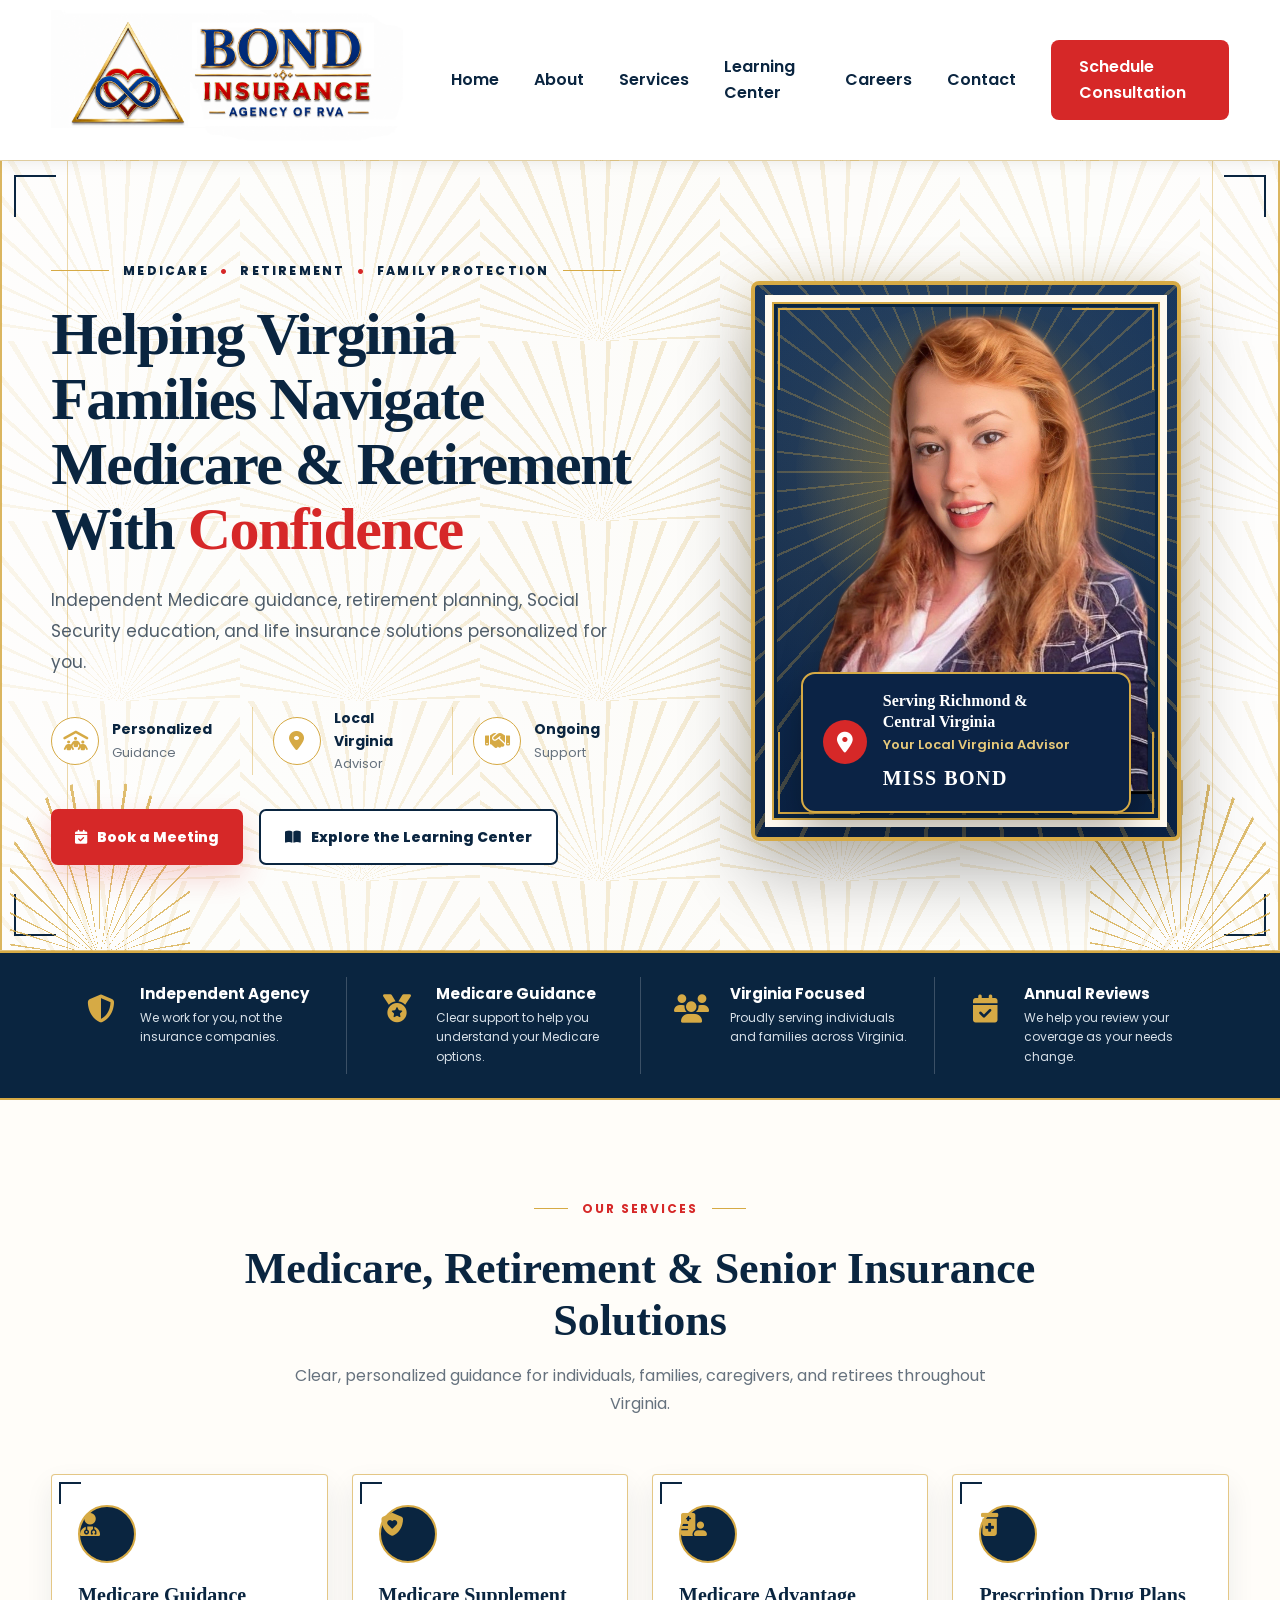
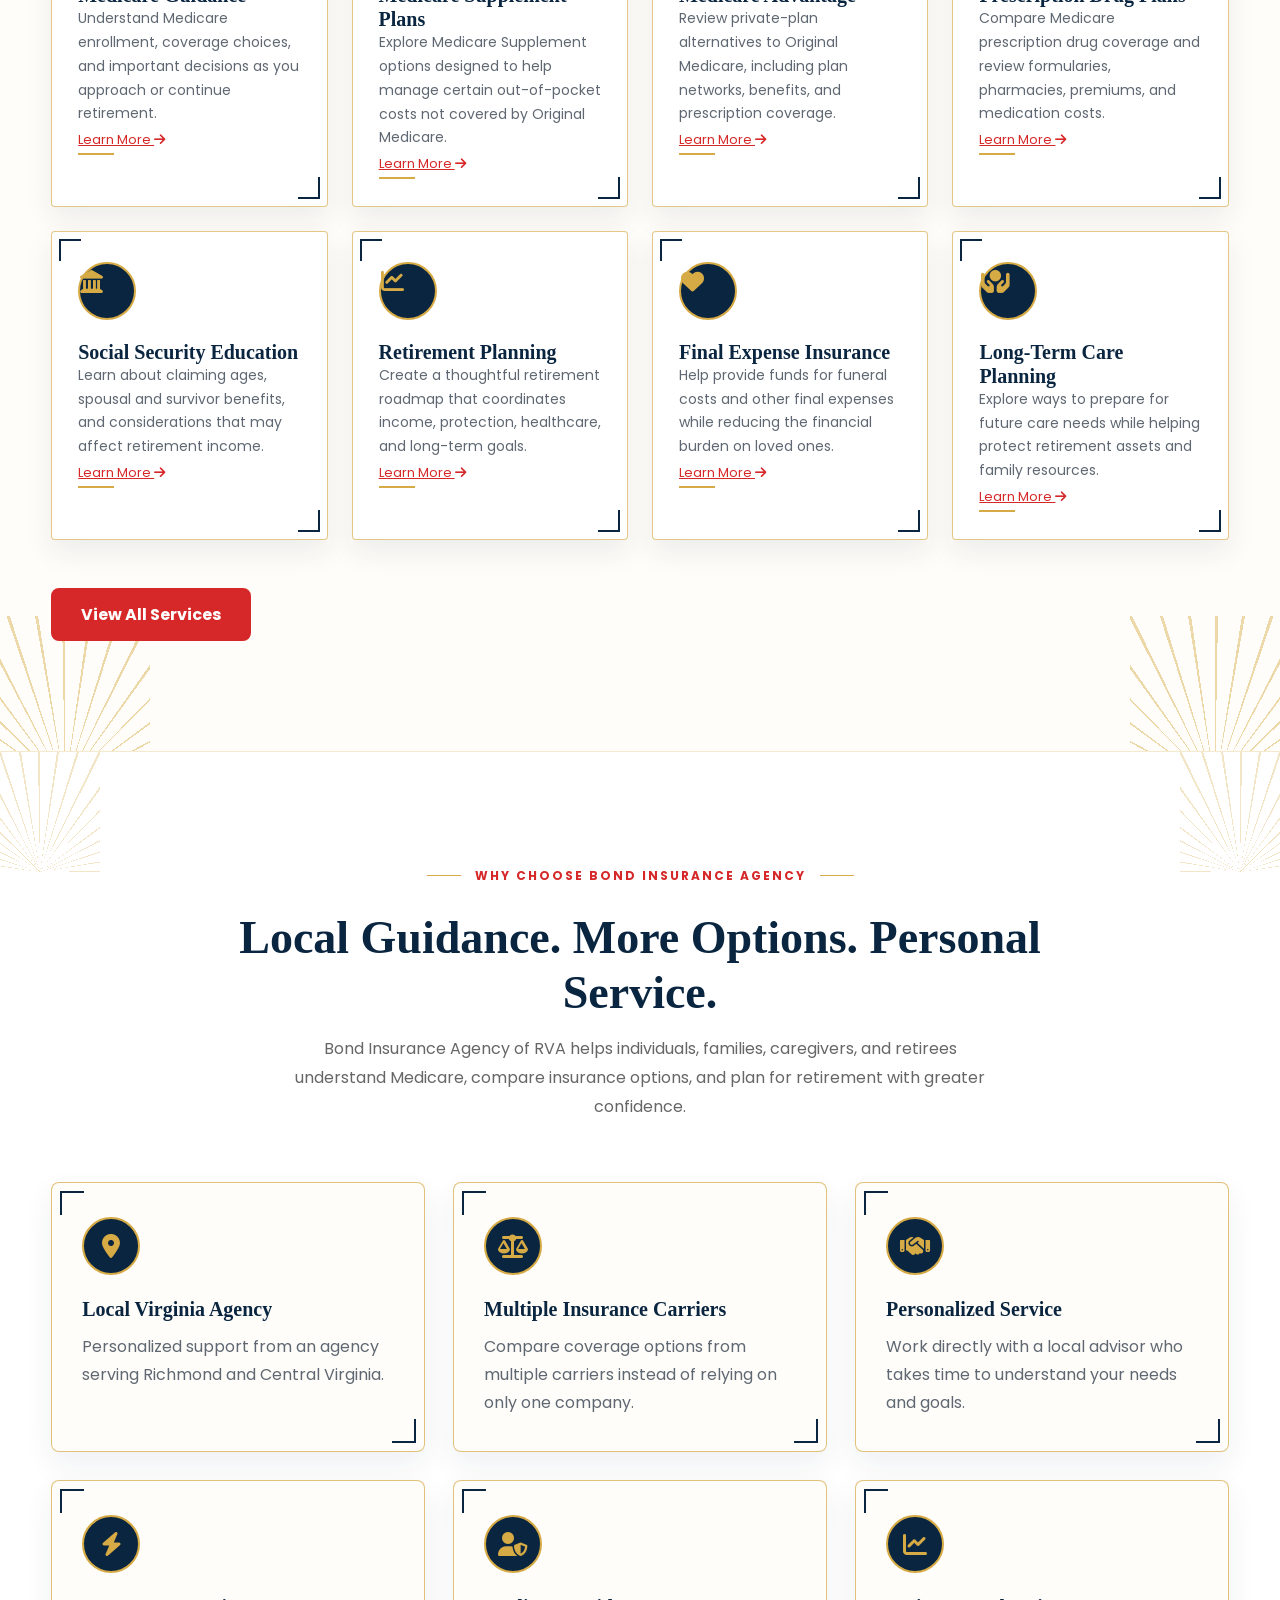
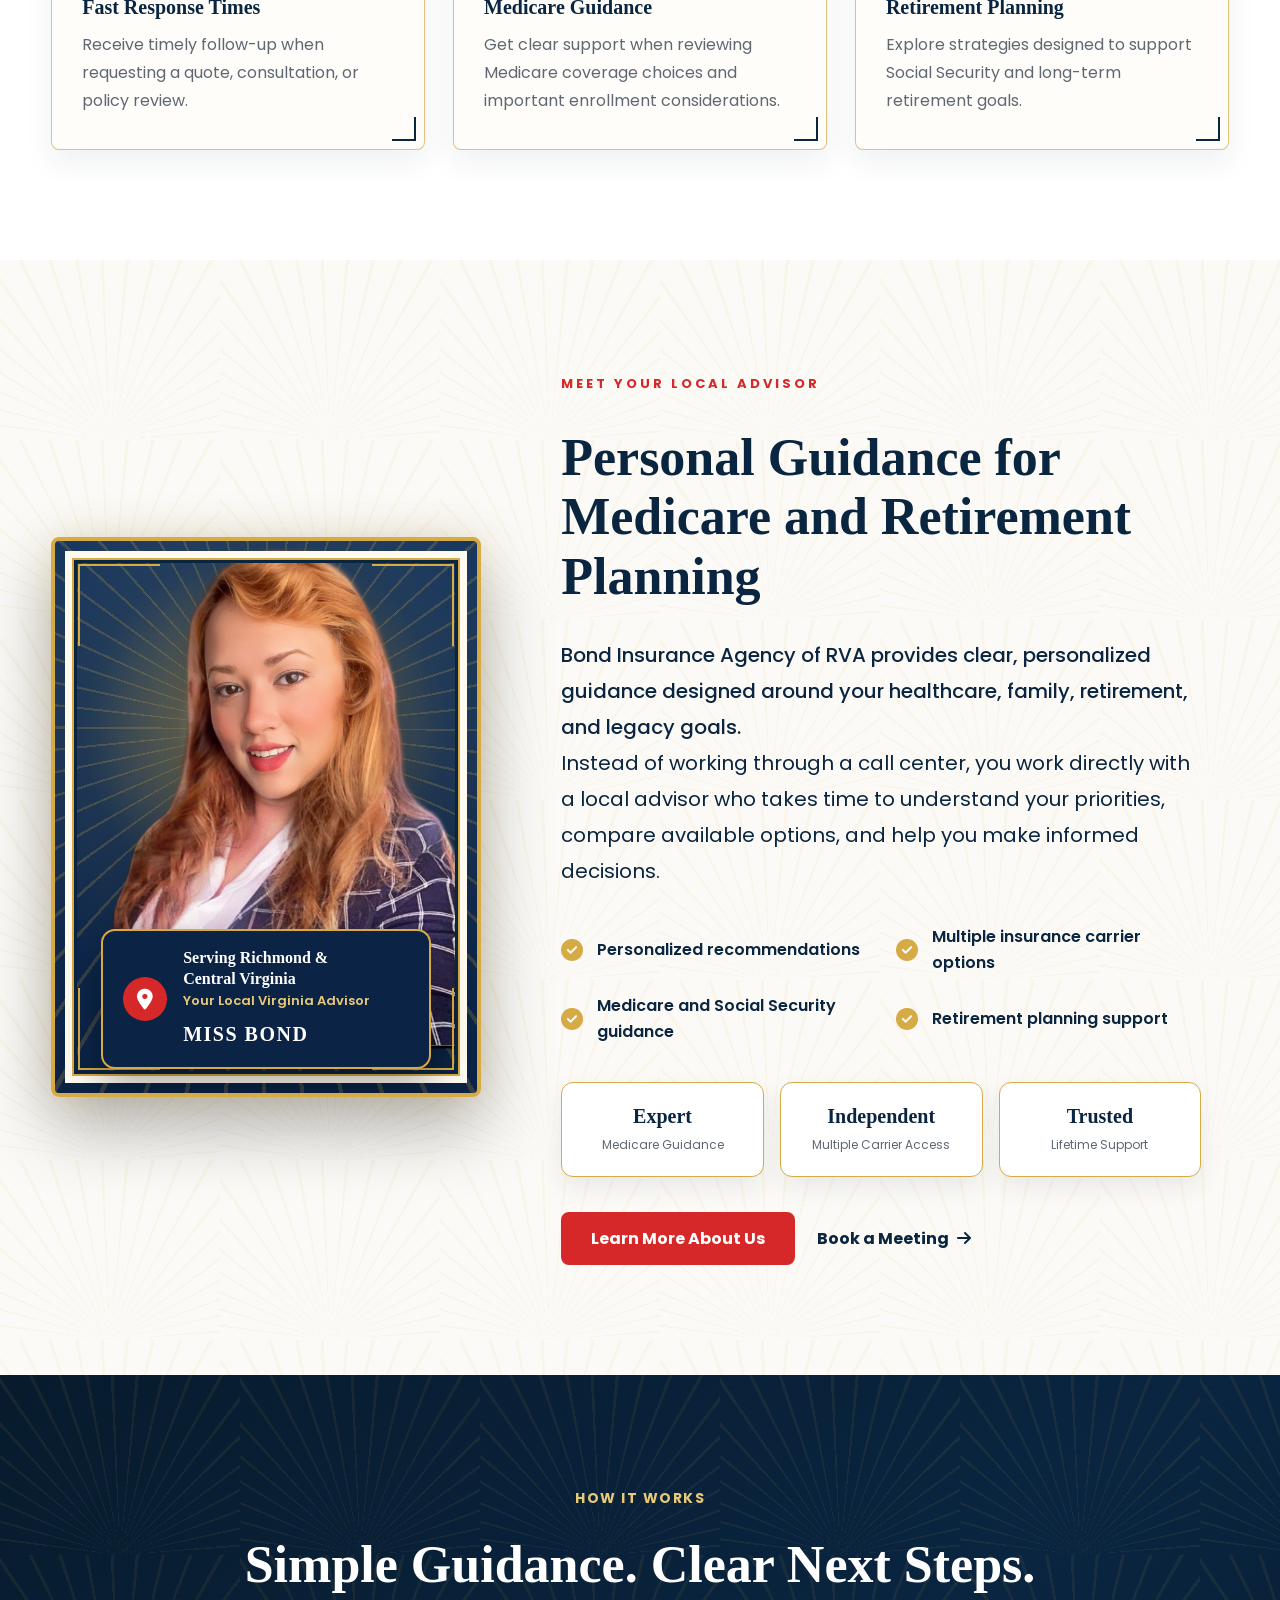
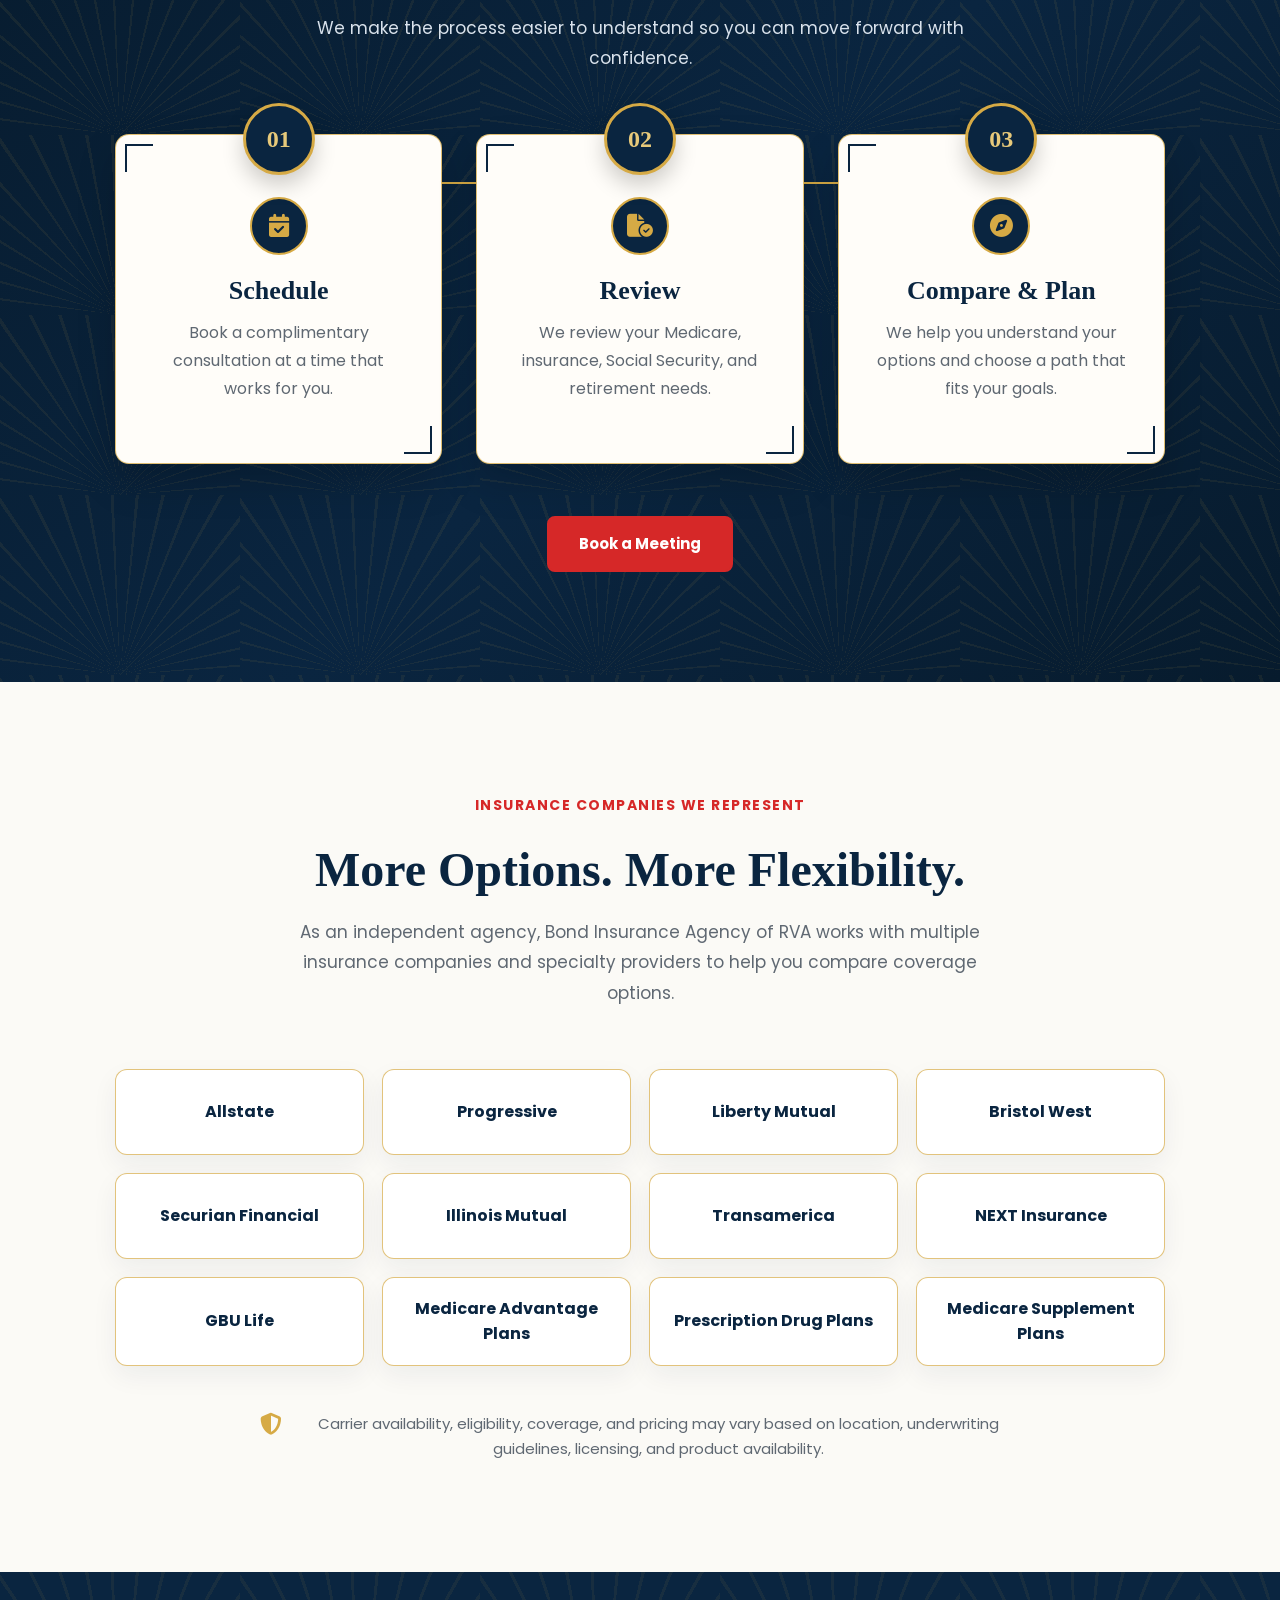
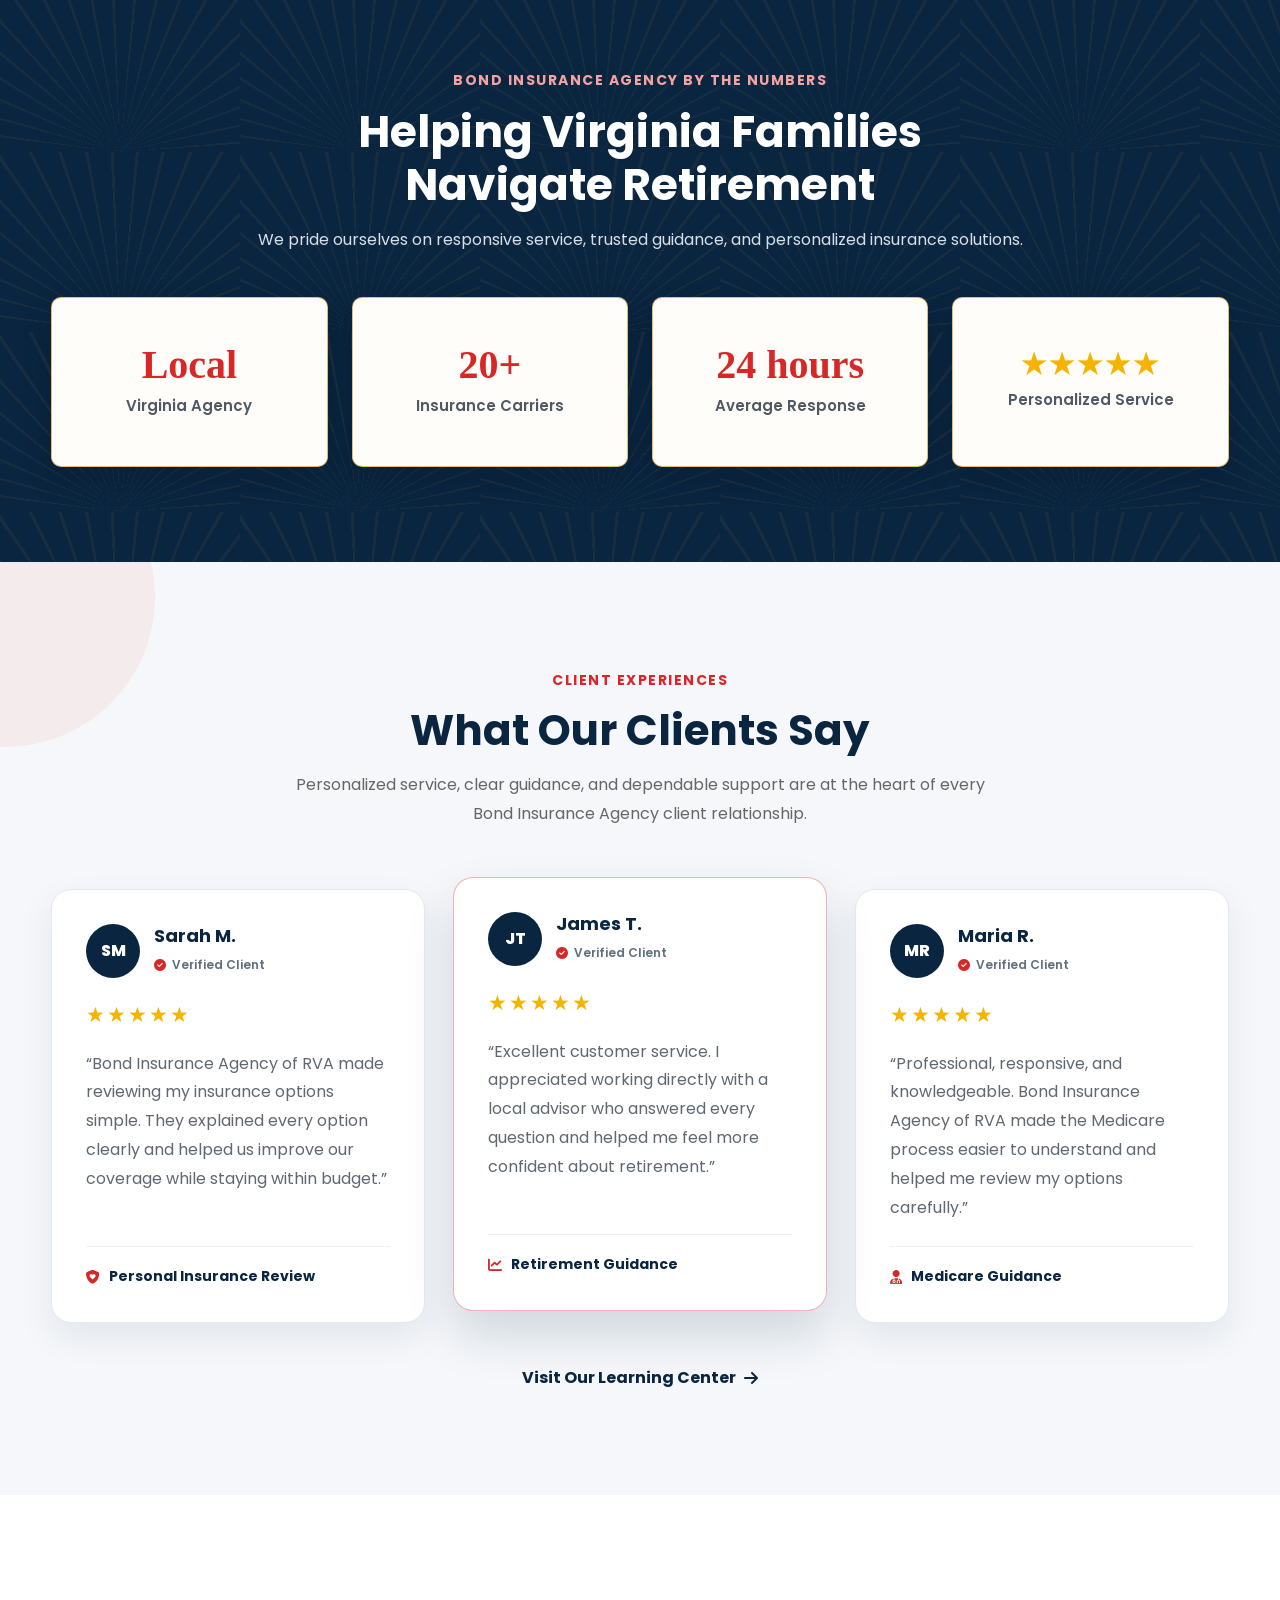
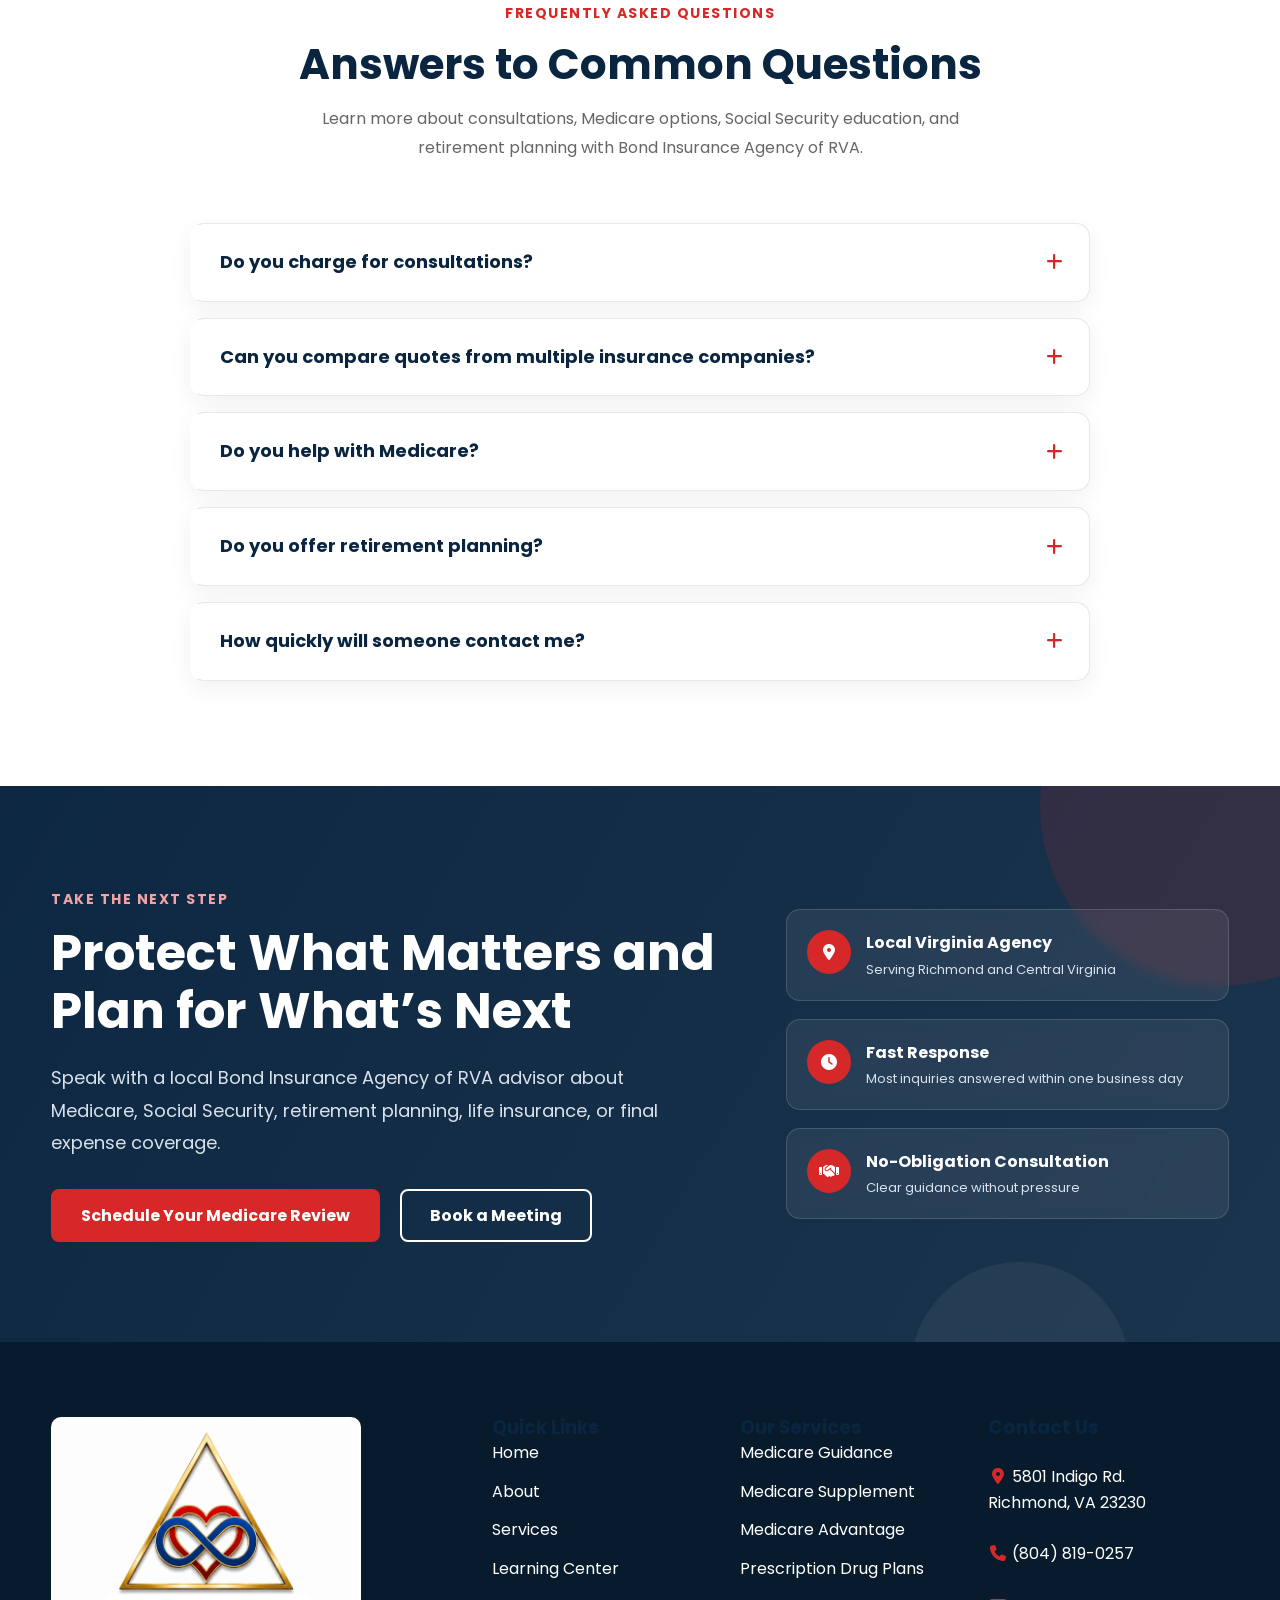
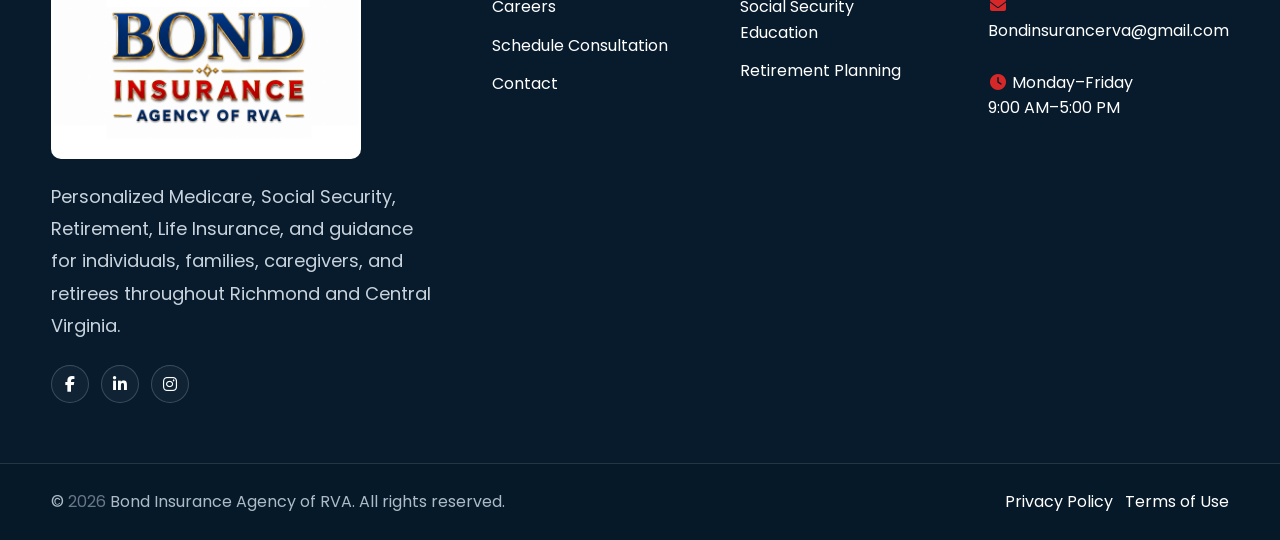
==== index.html @ fb3ee05e "Fix website folder structure" ====
<!DOCTYPE html>
<html lang="en">

<head>
    <meta charset="UTF-8">
    <meta name="viewport" content="width=device-width, initial-scale=1.0">

    <title>Bond Insurance Agency of RVA | Medicare & Retirement Guidance</title>

    <meta
        name="description"
        content="Bond Insurance Agency of RVA provides personalized Medicare, Social Security, retirement, life insurance, and senior insurance guidance throughout Richmond and Central Virginia."
    >

    <link rel="icon" href="favicon.ico">
<link rel="stylesheet" href="css/style.css">
<link rel="stylesheet" href="css/layout.css">
<link rel="stylesheet" href="css/deco.css">

<link rel="stylesheet" href="css/hero.css">
<link rel="stylesheet" href="css/portrait.css">
<link rel="stylesheet" href="css/advisor.css">
<link rel="stylesheet" href="css/services.css">
<link rel="stylesheet" href="css/home-sections.css">

<link rel="stylesheet" href="css/learning.css">

<link rel="stylesheet" href="css/footer.css">
<link rel="stylesheet" href="css/animations.css">

<link rel="stylesheet" href="css/responsive.css">

    <link rel="preconnect" href="https://fonts.googleapis.com">
    <link rel="preconnect" href="https://fonts.gstatic.com" crossorigin>

    <link
        href="https://fonts.googleapis.com/css2?family=Poppins:wght@300;400;500;600;700;800&display=swap"
        rel="stylesheet"
    >

    <link
        rel="stylesheet"
        href="https://cdnjs.cloudflare.com/ajax/libs/font-awesome/6.5.2/css/all.min.css"
    >
</head>

<body>

    <header>
        <div class="container nav">

            <a href="index.html" class="logo-link" aria-label="Bond Insurance Agency of RVA home">
                <img src="images/logo1.png" class="logo" alt="Bond Insurance Agency of RVA">
            </a>

            <button
                class="menu-toggle"
                type="button"
                aria-label="Open navigation menu"
                aria-expanded="false"
            >
                <i class="fas fa-bars" aria-hidden="true"></i>
            </button>

            <nav class="nav-menu" aria-label="Primary navigation">
                <a href="index.html">Home</a>
                <a href="about.html">About</a>
                <a href="services.html">Services</a>
                <a href="learningcenter.html">Learning Center</a>
                <a href="careers.html">Careers</a>
                <a href="contact.html">Contact</a>
                <a href="quote.html" class="quote-button">Schedule Consultation</a>
            </nav>

        </div>
    </header>

    <main>

   <!-- =====================================
     BOND ART DECO HOMEPAGE HERO
====================================== -->

<section class="bond-deco-hero" id="home">

    <!-- Decorative background elements -->

    <div class="deco-border deco-border-left" aria-hidden="true"></div>
    <div class="deco-border deco-border-right" aria-hidden="true"></div>

    <div class="deco-fan deco-fan-left" aria-hidden="true"></div>
    <div class="deco-fan deco-fan-right" aria-hidden="true"></div>

    <div class="container bond-deco-grid">

        <!-- HERO CONTENT -->

        <div class="bond-deco-content">

            <div class="bond-deco-eyebrow">

                <span class="deco-line" aria-hidden="true"></span>

                <span>
                    Medicare
                    <i class="fas fa-circle" aria-hidden="true"></i>
                    Retirement
                    <i class="fas fa-circle" aria-hidden="true"></i>
                    Family Protection
                </span>

                <span class="deco-line" aria-hidden="true"></span>

            </div>

            <h1>
                Helping Virginia Families
                Navigate Medicare &amp; Retirement
                With <span>Confidence</span>
            </h1>

            <p class="bond-deco-intro">
                Independent Medicare guidance, retirement planning,
                Social Security education, and life insurance solutions
                personalized for you.
            </p>

            <!-- BENEFITS -->

            <div class="bond-deco-benefits">

                <div class="bond-deco-benefit">

                    <div class="bond-benefit-icon">
                        <i class="fas fa-people-roof" aria-hidden="true"></i>
                    </div>

                    <div>
                        <strong>Personalized</strong>
                        <span>Guidance</span>
                    </div>

                </div>

                <div class="bond-deco-benefit">

                    <div class="bond-benefit-icon">
                        <i class="fas fa-location-dot" aria-hidden="true"></i>
                    </div>

                    <div>
                        <strong>Local Virginia</strong>
                        <span>Advisor</span>
                    </div>

                </div>

                <div class="bond-deco-benefit">

                    <div class="bond-benefit-icon">
                        <i class="fas fa-handshake" aria-hidden="true"></i>
                    </div>

                    <div>
                        <strong>Ongoing</strong>
                        <span>Support</span>
                    </div>

                </div>

            </div>

            <!-- HERO BUTTONS -->

            <div class="bond-deco-actions">

                <a
                    href="https://calendly.com/financialrva"
                    class="bond-deco-primary"
                    target="_blank"
                    rel="noopener noreferrer"
                >
                    <i class="fas fa-calendar-check" aria-hidden="true"></i>
                    Book a Meeting
                </a>

                <a
                    href="learningcenter.html"
                    class="bond-deco-secondary"
                >
                    <i class="fas fa-book-open" aria-hidden="true"></i>
                    Explore the Learning Center
                </a>

            </div>

        </div>

     <!-- HERO ADVISOR IMAGE -->
<!-- HERO ADVISOR IMAGE -->

<div class="bond-deco-visual">

    <div class="hero-portrait-stack">

        <div class="bond-signature-frame">

            <div class="bond-glow" aria-hidden="true"></div>
            <div class="bond-rays" aria-hidden="true"></div>

            <img
                src="images/agent.png"
                alt="Bond Insurance Agency of RVA advisor"
                class="hero-advisor"
            >

            <div class="bond-location">

                <i class="fas fa-location-dot" aria-hidden="true"></i>

                <div>

                    <strong>
                        Serving Richmond &amp;<br>
                        Central Virginia
                    </strong>

                    <span>
                        Your Local Virginia Advisor
                    </span>

                    <small class="advisor-name">
                        Miss Bond
                    </small>

                </div>

            </div>

        </div>

    </div>

</div>

<!-- CLOSE HERO GRID -->
</div> <!-- container bond-deco-grid -->

</section> <!-- bond-deco-hero -->
<!-- =====================================
     BOND CREDIBILITY STRIP
====================================== -->

<section class="bond-credibility">

    <div class="container bond-credibility-grid">

        <article class="bond-credibility-item">

            <div class="credibility-icon">
                <i class="fas fa-shield-halved" aria-hidden="true"></i>
            </div>

            <div>
                <h2>Independent Agency</h2>

                <p>
                    We work for you, not the insurance companies.
                </p>
            </div>

        </article>

        <article class="bond-credibility-item">

            <div class="credibility-icon">
                <i class="fas fa-medal" aria-hidden="true"></i>
            </div>

            <div>
                <h2>Medicare Guidance</h2>

                <p>
                    Clear support to help you understand your Medicare options.
                </p>
            </div>

        </article>

        <article class="bond-credibility-item">

            <div class="credibility-icon">
                <i class="fas fa-users" aria-hidden="true"></i>
            </div>

            <div>
                <h2>Virginia Focused</h2>

                <p>
                    Proudly serving individuals and families across Virginia.
                </p>
            </div>

        </article>

        <article class="bond-credibility-item">

            <div class="credibility-icon">
                <i class="fas fa-calendar-check" aria-hidden="true"></i>
            </div>

            <div>
                <h2>Annual Reviews</h2>

                <p>
                    We help you review your coverage as your needs change.
                </p>
            </div>

        </article>

    </div>

</section>

      

        <section id="services" class="services-section">

            <div class="container">

                <div class="section-title">

                    <span class="section-label">Our Services</span>

                    <h2>Medicare, Retirement &amp; Senior Insurance Solutions</h2>

                    <p>
                        Clear, personalized guidance for individuals, families, caregivers,
                        and retirees throughout Virginia.
                    </p>

                </div>

                <div class="services-grid">

                                        <article class="service-card">
                        <div class="service-icon">
                            <i class="fas fa-user-doctor" aria-hidden="true"></i>
                        </div>
                        <h3>Medicare Guidance</h3>
                        <p>
                            Understand Medicare enrollment, coverage choices, and important decisions as you approach or continue retirement.
                        </p>
                        <a href="services.html#medicare">
                            Learn More
                            <i class="fas fa-arrow-right" aria-hidden="true"></i>
                        </a>
                    </article>

                    <article class="service-card">
                        <div class="service-icon">
                            <i class="fas fa-shield-heart" aria-hidden="true"></i>
                        </div>
                        <h3>Medicare Supplement Plans</h3>
                        <p>
                            Explore Medicare Supplement options designed to help manage certain out-of-pocket costs not covered by Original Medicare.
                        </p>
                        <a href="services.html#medicare-supplement">
                            Learn More
                            <i class="fas fa-arrow-right" aria-hidden="true"></i>
                        </a>
                    </article>

                    <article class="service-card">
                        <div class="service-icon">
                            <i class="fas fa-hospital-user" aria-hidden="true"></i>
                        </div>
                        <h3>Medicare Advantage</h3>
                        <p>
                            Review private-plan alternatives to Original Medicare, including plan networks, benefits, and prescription coverage.
                        </p>
                        <a href="services.html#medicare-advantage">
                            Learn More
                            <i class="fas fa-arrow-right" aria-hidden="true"></i>
                        </a>
                    </article>

                    <article class="service-card">
                        <div class="service-icon">
                            <i class="fas fa-prescription-bottle-medical" aria-hidden="true"></i>
                        </div>
                        <h3>Prescription Drug Plans</h3>
                        <p>
                            Compare Medicare prescription drug coverage and review formularies, pharmacies, premiums, and medication costs.
                        </p>
                        <a href="services.html#prescription-drug-plans">
                            Learn More
                            <i class="fas fa-arrow-right" aria-hidden="true"></i>
                        </a>
                    </article>

                    <article class="service-card">
                        <div class="service-icon">
                            <i class="fas fa-landmark" aria-hidden="true"></i>
                        </div>
                        <h3>Social Security Education</h3>
                        <p>
                            Learn about claiming ages, spousal and survivor benefits, and considerations that may affect retirement income.
                        </p>
                        <a href="services.html#social-security">
                            Learn More
                            <i class="fas fa-arrow-right" aria-hidden="true"></i>
                        </a>
                    </article>

                    <article class="service-card">
                        <div class="service-icon">
                            <i class="fas fa-chart-line" aria-hidden="true"></i>
                        </div>
                        <h3>Retirement Planning</h3>
                        <p>
                            Create a thoughtful retirement roadmap that coordinates income, protection, healthcare, and long-term goals.
                        </p>
                        <a href="services.html#retirement">
                            Learn More
                            <i class="fas fa-arrow-right" aria-hidden="true"></i>
                        </a>
                    </article>

                    <article class="service-card">
                        <div class="service-icon">
                            <i class="fas fa-heart" aria-hidden="true"></i>
                        </div>
                        <h3>Final Expense Insurance</h3>
                        <p>
                            Help provide funds for funeral costs and other final expenses while reducing the financial burden on loved ones.
                        </p>
                        <a href="services.html#final-expense">
                            Learn More
                            <i class="fas fa-arrow-right" aria-hidden="true"></i>
                        </a>
                    </article>

                    <article class="service-card">
                        <div class="service-icon">
                            <i class="fas fa-hands-holding-circle" aria-hidden="true"></i>
                        </div>
                        <h3>Long-Term Care Planning</h3>
                        <p>
                            Explore ways to prepare for future care needs while helping protect retirement assets and family resources.
                        </p>
                        <a href="services.html#long-term-care">
                            Learn More
                            <i class="fas fa-arrow-right" aria-hidden="true"></i>
                        </a>
                    </article>

                </div>

                <div class="services-cta">
                    <a href="services.html" class="primary-btn">
                        View All Services
                    </a>
                </div>

            </div>

        </section>

        

        <section class="why-us">

    <div class="container">

        <div class="section-title">

            <span class="section-label">
                Why Choose Bond Insurance Agency
            </span>

            <h2>
                Local Guidance. More Options. Personal Service.
            </h2>

            <p>
                Bond Insurance Agency of RVA helps individuals, families, caregivers, and retirees
                understand Medicare, compare insurance options, and plan for retirement
                with greater confidence.
            </p>

        </div>

       
        <div class="why-grid">

            <article class="why-card">

                <div class="why-icon">
                    <i class="fas fa-location-dot" aria-hidden="true"></i>
                </div>

                <h3>Local Virginia Agency</h3>

                <p>
                    Personalized support from an agency serving Richmond and
                    Central Virginia.
                </p>

            </article>

            <article class="why-card">

                <div class="why-icon">
                    <i class="fas fa-scale-balanced" aria-hidden="true"></i>
                </div>

                <h3>Multiple Insurance Carriers</h3>

                <p>
                    Compare coverage options from multiple carriers instead of
                    relying on only one company.
                </p>

            </article>

            <article class="why-card">

                <div class="why-icon">
                    <i class="fas fa-handshake" aria-hidden="true"></i>
                </div>

                <h3>Personalized Service</h3>

                <p>
                    Work directly with a local advisor who takes time to understand
                    your needs and goals.
                </p>

            </article>

            <article class="why-card">

                <div class="why-icon">
                    <i class="fas fa-bolt" aria-hidden="true"></i>
                </div>

                <h3>Fast Response Times</h3>

                <p>
                    Receive timely follow-up when requesting a quote, consultation,
                    or policy review.
                </p>

            </article>

            <article class="why-card">

                <div class="why-icon">
                    <i class="fas fa-user-shield" aria-hidden="true"></i>
                </div>

                <h3>Medicare Guidance</h3>

                <p>
                    Get clear support when reviewing Medicare coverage choices and
                    important enrollment considerations.
                </p>

            </article>

            <article class="why-card">

                <div class="why-icon">
                    <i class="fas fa-chart-line" aria-hidden="true"></i>
                </div>

                <h3>Retirement Planning</h3>

                <p>
                    Explore strategies designed to support Social Security and
                    long-term retirement goals.
                </p>

            </article>

        </div>

    </div>

</section>
<section class="advisor-section" id="about">

    <div class="container advisor-grid">

        <!-- ADVISOR IMAGE -->

        <div class="advisor-image-wrap">

            <div class="bond-signature-frame advisor-signature-frame">

                <div class="bond-glow" aria-hidden="true"></div>

                <div class="bond-rays" aria-hidden="true"></div>

                <img
                    src="images/agent.png"
                    alt="Bond Insurance Agency of RVA Medicare and retirement advisor"
                    class="hero-advisor"
                >

                <div class="bond-location">

                    <i class="fas fa-location-dot" aria-hidden="true"></i>

                    <div>

                        <strong>
                            Serving Richmond &amp;<br>
                            Central Virginia
                        </strong>

                        <span>
                            Your Local Virginia Advisor
                        </span>

                        <small class="advisor-name">
                            Miss Bond
                        </small>

                    </div>

                </div>

            </div>

        </div>


        <!-- ADVISOR CONTENT -->

        <div class="advisor-content">

            <span class="section-label">
                Meet Your Local Advisor
            </span>

            <h2>
                Personal Guidance for Medicare and Retirement Planning
            </h2>

            <p class="advisor-lead">
                Bond Insurance Agency of RVA provides clear, personalized
                guidance designed around your healthcare, family, retirement,
                and legacy goals.
            </p>

            <p>
                Instead of working through a call center, you work directly
                with a local advisor who takes time to understand your
                priorities, compare available options, and help you make
                informed decisions.
            </p>


            <!-- BENEFITS -->

            <div class="advisor-benefits">

                <div>
                    <i class="fas fa-circle-check" aria-hidden="true"></i>
                    <span>Personalized recommendations</span>
                </div>

                <div>
                    <i class="fas fa-circle-check" aria-hidden="true"></i>
                    <span>Multiple insurance carrier options</span>
                </div>

                <div>
                    <i class="fas fa-circle-check" aria-hidden="true"></i>
                    <span>Medicare and Social Security guidance</span>
                </div>

                <div>
                    <i class="fas fa-circle-check" aria-hidden="true"></i>
                    <span>Retirement planning support</span>
                </div>

            </div>


            <!-- ADVISOR STATS -->

            <div class="advisor-stats">

                <div>
                    <strong>Expert</strong>
                    <span>Medicare Guidance</span>
                </div>

                <div>
                    <strong>Independent</strong>
                    <span>Multiple Carrier Access</span>
                </div>

                <div>
                    <strong>Trusted</strong>
                    <span>Lifetime Support</span>
                </div>

            </div>


            <!-- BUTTONS -->

            <div class="advisor-buttons">

                <a href="about.html" class="primary-btn">
                    Learn More About Us
                </a>

                <a
                    href="https://calendly.com/financialrva"
                    class="text-link"
                    target="_blank"
                    rel="noopener noreferrer"
                >
                    Book a Meeting
                    <i class="fas fa-arrow-right" aria-hidden="true"></i>
                </a>

            </div>

        </div>

    </div>

</section>

<!-- =====================================
     HOW IT WORKS
===================================== -->

<section class="how-it-works">

    <div class="container">

        <div class="section-title">

            <span class="section-label">
                How It Works
            </span>

            <h2>
                Simple Guidance. Clear Next Steps.
            </h2>

            <p>
                We make the process easier to understand so you can move forward
                with confidence.
            </p>

        </div>


        <div class="how-grid">

            <!-- STEP 1 -->

            <div class="how-card">

                <div class="how-number">
                    01
                </div>

                <div class="how-icon">
                    <i class="fas fa-calendar-check" aria-hidden="true"></i>
                </div>

                <h3>
                    Schedule
                </h3>

                <p>
                    Book a complimentary consultation at a time that works for you.
                </p>

            </div>


            <!-- STEP 2 -->

            <div class="how-card">

                <div class="how-number">
                    02
                </div>

                <div class="how-icon">
                    <i class="fas fa-file-circle-check" aria-hidden="true"></i>
                </div>

                <h3>
                    Review
                </h3>

                <p>
                    We review your Medicare, insurance, Social Security,
                    and retirement needs.
                </p>

            </div>


            <!-- STEP 3 -->

            <div class="how-card">

                <div class="how-number">
                    03
                </div>

                <div class="how-icon">
                    <i class="fas fa-compass" aria-hidden="true"></i>
                </div>

                <h3>
                    Compare &amp; Plan
                </h3>

                <p>
                    We help you understand your options and choose a path
                    that fits your goals.
                </p>

            </div>

        </div>


        <div class="how-actions">

            <a
                href="https://calendly.com/financialrva"
                class="primary-btn"
                target="_blank"
                rel="noopener noreferrer"
            >
                Book a Meeting
            </a>

        </div>

    </div>

</section>

<!-- =====================================
     INSURANCE COMPANIES WE REPRESENT
===================================== -->

<section class="carrier-showcase">

    <div class="container">

        <div class="section-title">

            <span class="section-label">
                Insurance Companies We Represent
            </span>

            <h2>
                More Options. More Flexibility.
            </h2>

            <p>
                As an independent agency, Bond Insurance Agency of RVA
                works with multiple insurance companies and specialty
                providers to help you compare coverage options.
            </p>

        </div>


        <div class="carrier-grid">

            <div class="carrier-card">
                Allstate
            </div>

            <div class="carrier-card">
                Progressive
            </div>

            <div class="carrier-card">
                Liberty Mutual
            </div>

            <div class="carrier-card">
                Bristol West
            </div>

            <div class="carrier-card">
                Securian Financial
            </div>

            <div class="carrier-card">
                Illinois Mutual
            </div>

            <div class="carrier-card">
                Transamerica
            </div>

            <div class="carrier-card">
                NEXT Insurance
            </div>

            <div class="carrier-card">
                GBU Life
            </div>

            <div class="carrier-card">
                Medicare Advantage Plans
            </div>

            <div class="carrier-card">
                Prescription Drug Plans
            </div>

            <div class="carrier-card">
                Medicare Supplement Plans
            </div>

        </div>


        <div class="carrier-note">

            <i class="fas fa-shield-halved" aria-hidden="true"></i>

            <p>
                Carrier availability, eligibility, coverage, and pricing
                may vary based on location, underwriting guidelines,
                licensing, and product availability.
            </p>

        </div>

    </div>

</section>

<!-- =====================================
     STATISTICS SECTION
===================================== -->

<section class="stats-section">

    <div class="container">

        <div class="stats-heading">

            <span class="section-label">
                Bond Insurance Agency by the Numbers
            </span>

            <h2>
                Helping Virginia Families Navigate Retirement
            </h2>

            <p>
                We pride ourselves on responsive service,
                trusted guidance, and personalized insurance solutions.
            </p>

        </div>

        <div class="stats-grid">

            <div class="stat-card">

                <h3>Local</h3>

                <p>
                    Virginia Agency
                </p>

            </div>


            <div class="stat-card">

                <h3
                    class="stat-number"
                    data-target="20"
                    data-suffix="+"
                >
                    0
                </h3>

                <p>
                    Insurance Carriers
                </p>

            </div>


            <div class="stat-card">

                <h3
                    class="stat-number"
                    data-target="24"
                    data-suffix=" hours"
                >
                    0
                </h3>

                <p>
                    Average Response
                </p>

            </div>


            <div class="stat-card">

                <h3 class="stat-rating">
                    ★★★★★
                </h3>

                <p>
                    Personalized Service
                </p>

            </div>

        </div>

    </div>

</section>

       <section class="testimonials" id="reviews">

    <div class="container">

        <div class="section-title">

            <span class="section-label">
                Client Experiences
            </span>

            <h2>What Our Clients Say</h2>

            <p>
                Personalized service, clear guidance, and dependable support
                are at the heart of every Bond Insurance Agency client relationship.
            </p>

        </div>

        <div class="testimonial-grid premium-testimonials">

            <article class="testimonial-card">

                <div class="testimonial-header">

                    <div class="testimonial-avatar">
                        SM
                    </div>

                    <div class="testimonial-person">
                        <h3>Sarah M.</h3>

                        <span class="verified-client">
                            <i class="fas fa-circle-check" aria-hidden="true"></i>
                            Verified Client
                        </span>
                    </div>

                </div>

                <div class="testimonial-stars" aria-label="5 out of 5 stars">
                    ★★★★★
                </div>

                <p class="testimonial-quote">
                    “Bond Insurance Agency of RVA made reviewing my insurance options simple.
                    They explained every option clearly and helped us improve
                    our coverage while staying within budget.”
                </p>

                <div class="testimonial-service">
                    <i class="fas fa-shield-heart" aria-hidden="true"></i>
                    Personal Insurance Review
                </div>

            </article>

            <article class="testimonial-card featured-testimonial">

                <div class="testimonial-header">

                    <div class="testimonial-avatar">
                        JT
                    </div>

                    <div class="testimonial-person">
                        <h3>James T.</h3>

                        <span class="verified-client">
                            <i class="fas fa-circle-check" aria-hidden="true"></i>
                            Verified Client
                        </span>
                    </div>

                </div>

                <div class="testimonial-stars" aria-label="5 out of 5 stars">
                    ★★★★★
                </div>

                <p class="testimonial-quote">
                    “Excellent customer service. I appreciated working directly
                    with a local advisor who answered every question and helped
                    me feel more confident about retirement.”
                </p>

                <div class="testimonial-service">
                    <i class="fas fa-chart-line" aria-hidden="true"></i>
                    Retirement Guidance
                </div>

            </article>

            <article class="testimonial-card">

                <div class="testimonial-header">

                    <div class="testimonial-avatar">
                        MR
                    </div>

                    <div class="testimonial-person">
                        <h3>Maria R.</h3>

                        <span class="verified-client">
                            <i class="fas fa-circle-check" aria-hidden="true"></i>
                            Verified Client
                        </span>
                    </div>

                </div>

                <div class="testimonial-stars" aria-label="5 out of 5 stars">
                    ★★★★★
                </div>

                <p class="testimonial-quote">
                    “Professional, responsive, and knowledgeable. Bond Insurance Agency of RVA
                    made the Medicare process easier to understand and helped me
                    review my options carefully.”
                </p>

                <div class="testimonial-service">
                    <i class="fas fa-user-doctor" aria-hidden="true"></i>
                    Medicare Guidance
                </div>

            </article>

        </div>

      <div class="testimonial-actions">

    <a href="learningcenter.html" class="text-link">
        Visit Our Learning Center
        <i class="fas fa-arrow-right" aria-hidden="true"></i>
    </a>


        </div>

    </div>

</section>

<section class="faq">

    <div class="container">

        <div class="section-title">

            <span class="section-label">
                Frequently Asked Questions
            </span>

            <h2>Answers to Common Questions</h2>

            <p>
                Learn more about consultations, Medicare options, Social Security education,
                and retirement planning with Bond Insurance Agency of RVA.
            </p>

        </div>

        <div class="faq-container">

            <article class="faq-item">

                <button
                    class="faq-question"
                    type="button"
                    aria-expanded="false"
                >
                    <span>Do you charge for consultations?</span>

                    <i
                        class="fas fa-plus"
                        aria-hidden="true"
                    ></i>
                </button>

                <div class="faq-answer">

                    <p>
                        No. Bond Insurance Agency of RVA offers complimentary consultations to
                        discuss Medicare, Social Security, retirement, life insurance,
                        and senior insurance needs.
                    </p>

                </div>

            </article>

            <article class="faq-item">

                <button
                    class="faq-question"
                    type="button"
                    aria-expanded="false"
                >
                    <span>
                        Can you compare quotes from multiple insurance companies?
                    </span>

                    <i
                        class="fas fa-plus"
                        aria-hidden="true"
                    ></i>
                </button>

                <div class="faq-answer">

                    <p>
                        Yes. Bond Insurance Agency of RVA works with multiple Medicare and insurance carriers
                        so you can review different coverage options and pricing.
                    </p>

                </div>

            </article>

            <article class="faq-item">

                <button
                    class="faq-question"
                    type="button"
                    aria-expanded="false"
                >
                    <span>Do you help with Medicare?</span>

                    <i
                        class="fas fa-plus"
                        aria-hidden="true"
                    ></i>
                </button>

                <div class="faq-answer">

                    <p>
                        Yes. We help clients understand Medicare options,
                        enrollment considerations, and available plan choices.
                    </p>

                </div>

            </article>

            <article class="faq-item">

                <button
                    class="faq-question"
                    type="button"
                    aria-expanded="false"
                >
                    <span>Do you offer retirement planning?</span>

                    <i
                        class="fas fa-plus"
                        aria-hidden="true"
                    ></i>
                </button>

                <div class="faq-answer">

                    <p>
                        Yes. Bond Insurance Agency of RVA helps individuals and families review
                        retirement goals, Social Security considerations, and
                        long-term planning strategies.
                    </p>

                </div>

            </article>

            <article class="faq-item">

                <button
                    class="faq-question"
                    type="button"
                    aria-expanded="false"
                >
                    <span>How quickly will someone contact me?</span>

                    <i
                        class="fas fa-plus"
                        aria-hidden="true"
                    ></i>
                </button>

                <div class="faq-answer">

                    <p>
                        Most requests receive a response within one business day
                        during regular business hours.
                    </p>

                </div>

            </article>

        </div>

    </div>

</section>
<section class="cta-section premium-cta">

    <div class="container cta-grid">

        <div class="cta-content">

            <span class="section-label">
                Take the Next Step
            </span>

            <h2>
                Protect What Matters and Plan for What’s Next
            </h2>

            <p>
                Speak with a local Bond Insurance Agency of RVA advisor about Medicare,
                Social Security, retirement planning, life insurance, or final expense coverage.
            </p>

            <div class="cta-buttons">

                <a href="quote.html" class="primary-btn">
                    Schedule Your Medicare Review
                </a>

                <a
                    href="https://calendly.com/financialrva"
                    class="secondary-btn"
                    target="_blank"
                    rel="noopener noreferrer"
                >
                    Book a Meeting
                </a>

            </div>

        </div>

        <div class="cta-trust">

            <div class="cta-trust-item">
                <i class="fas fa-location-dot" aria-hidden="true"></i>

                <div>
                    <strong>Local Virginia Agency</strong>
                    <span>Serving Richmond and Central Virginia</span>
                </div>
            </div>

            <div class="cta-trust-item">
                <i class="fas fa-clock" aria-hidden="true"></i>

                <div>
                    <strong>Fast Response</strong>
                    <span>Most inquiries answered within one business day</span>
                </div>
            </div>

            <div class="cta-trust-item">
                <i class="fas fa-handshake" aria-hidden="true"></i>

                <div>
                    <strong>No-Obligation Consultation</strong>
                    <span>Clear guidance without pressure</span>
                </div>
            </div>

        </div>

    </div>

</section>

    </main>

    <footer class="site-footer">

        <div class="container footer-grid">

            <div class="footer-column footer-about">

                <img
                    src="images/logo.png"
                    alt="Bond Insurance Agency of RVA"
                    class="footer-logo"
                >

                <p>
                    Personalized Medicare, Social Security, Retirement,
                    Life Insurance, and guidance for individuals, families, caregivers,
                    and retirees throughout Richmond and Central Virginia.
                </p>

                <div class="social-links">

                    <a href="#" aria-label="Bond Insurance Agency of RVA on Facebook">
                        <i class="fab fa-facebook-f" aria-hidden="true"></i>
                    </a>

                    <a href="#" aria-label="Bond Insurance Agency of RVA on LinkedIn">
                        <i class="fab fa-linkedin-in" aria-hidden="true"></i>
                    </a>

                    <a href="#" aria-label="Bond Insurance Agency of RVA on Instagram">
                        <i class="fab fa-instagram" aria-hidden="true"></i>
                    </a>

                </div>

            </div>

            <div class="footer-column">

                <h3>Quick Links</h3>

                <ul class="footer-links">
                    <li><a href="index.html">Home</a></li>
                    <li><a href="about.html">About</a></li>
                    <li><a href="services.html">Services</a></li>
                    <li><a href="learningcenter.html">Learning Center</a></li>
                    <li><a href="careers.html">Careers</a></li>
                    <li><a href="quote.html">Schedule Consultation</a></li>
                    <li><a href="contact.html">Contact</a></li>
                </ul>

            </div>

            <div class="footer-column">

                <h3>Our Services</h3>

                <ul class="footer-links">
                    <li><a href="services.html#medicare">Medicare Guidance</a></li>
                    <li><a href="services.html#medicare-supplement">Medicare Supplement</a></li>
                    <li><a href="services.html#medicare-advantage">Medicare Advantage</a></li>
                    <li><a href="services.html#prescription-drug-plans">Prescription Drug Plans</a></li>
                    <li><a href="services.html#social-security">Social Security Education</a></li>
                    <li><a href="services.html#retirement">Retirement Planning</a></li>
                </ul>

            </div>

            <div class="footer-column">

                <h3>Contact Us</h3>

                <ul class="footer-contact">

                    <li>
                        <i class="fas fa-location-dot" aria-hidden="true"></i>
                        <span>
                            5801 Indigo Rd.<br>
                            Richmond, VA 23230
                        </span>
                    </li>

                    <li>
                        <i class="fas fa-phone" aria-hidden="true"></i>
                        <a href="tel:8048190257">(804) 819-0257</a>
                    </li>

                    <li>
                        <i class="fas fa-envelope" aria-hidden="true"></i>
                        <a href="mailto:bondinsurancerva@gmail.com">
                            Bondinsurancerva@gmail.com
                        </a>
                    </li>

                    <li>
                        <i class="fas fa-clock" aria-hidden="true"></i>
                        <span>
                            Monday–Friday<br>
                            9:00 AM–5:00 PM
                        </span>
                    </li>

                </ul>

            </div>

        </div>

        <div class="footer-bottom">

            <div class="container footer-bottom-content">

                <p>
                    &copy; <span id="current-year"></span> Bond Insurance Agency of RVA.
                    All rights reserved.
                </p>

                <div class="footer-legal">
                    <a href="privacy.html">Privacy Policy</a>
                    <a href="terms.html">Terms of Use</a>
                </div>

            </div>

        </div>

    </footer>

    <script src="./js/script.js"></script>

<div class="mobile-action-bar">

    <a href="tel:8048190257">
        <i class="fas fa-phone" aria-hidden="true"></i>
        <span>Call</span>
    </a>

    <a href="quote.html">
        <i class="fas fa-file-signature" aria-hidden="true"></i>
        <span>Schedule</span>
    </a>

    <a
        href="https://calendly.com/financialrva"
        target="_blank"
        rel="noopener noreferrer"
    >
        <i class="fas fa-calendar-check" aria-hidden="true"></i>
        <span>Book Meeting</span>
    </a>

</div>

</body>
</html>
---- css/style.css ----
/* =====================================
   BOND INSURANCE AGENCY OF RVA
   GLOBAL FOUNDATION
   style.css
===================================== */

/* ---------- Brand Variables ---------- */

:root{
    --bond-navy:#0A2540;
    --bond-navy-deep:#071B2D;
    --bond-red:#D62828;
    --bond-red-dark:#B91F1F;
    --bond-gold:#D6AA45;
    --bond-gold-light:#E7C97A;

    --bond-white:#FFFFFF;
    --bond-ivory:#FFFCF6;
    --bond-gray-bg:#F5F7FA;
    --bond-gray-text:#5F6872;
    --bond-gray-muted:#6B7280;
    --bond-border:#E3E9EF;

    --bond-font:"Poppins",sans-serif;
    --bond-serif:Georgia,"Times New Roman",serif;

    --bond-container:1180px;
    --bond-radius:8px;
    --bond-shadow:0 12px 30px rgba(10,37,64,.08);

    --bond-transition:.25s ease;
}

/* ---------- Reset ---------- */

*,
*::before,
*::after{
    margin:0;
    padding:0;
    box-sizing:border-box;
}

html{
    scroll-behavior:smooth;
}

body{
    min-height:100vh;
    margin:0;
    background:var(--bond-white);
    color:var(--bond-navy);
    font-family:var(--bond-font);
    font-size:16px;
    line-height:1.6;
    -webkit-font-smoothing:antialiased;
    text-rendering:optimizeLegibility;
}

img,
picture,
svg{
    display:block;
    max-width:100%;
}

button,
input,
select,
textarea{
    font:inherit;
}

button,
a{
    -webkit-tap-highlight-color:transparent;
}

a{
    color:inherit;
    transition:
        color var(--bond-transition),
        background-color var(--bond-transition),
        border-color var(--bond-transition),
        transform var(--bond-transition),
        box-shadow var(--bond-transition);
}

ul,
ol{
    padding-left:1.25rem;
}

/* ---------- Accessibility ---------- */

:focus-visible{
    outline:3px solid rgba(214,170,69,.65);
    outline-offset:3px;
}

[hidden]{
    display:none !important;
}

/* ---------- Global Container ---------- */

.container{
    width:min(var(--bond-container),92%);
    margin-inline:auto;
}

/* ---------- Shared Typography ---------- */

h1,
h2,
h3,
h4,
h5,
h6{
    color:var(--bond-navy);
    line-height:1.2;
}

p{
    line-height:1.8;
}

.section-title{
    margin-bottom:60px;
    text-align:center;
}

.section-title h2{
    margin-bottom:15px;
    color:var(--bond-navy);
    font-size:42px;
    line-height:1.2;
}

.section-title p{
    max-width:700px;
    margin-inline:auto;
    color:#666;
    line-height:1.8;
}

.section-label{
    display:inline-block;
    margin-bottom:15px;
    color:var(--bond-red);
    font-size:14px;
    font-weight:700;
    letter-spacing:1.5px;
    text-transform:uppercase;
}

/* ---------- Shared Buttons ---------- */

.primary-btn,
.secondary-btn{
    display:inline-flex;
    align-items:center;
    justify-content:center;
    gap:10px;
    min-height:52px;
    padding:15px 28px;
    border-radius:var(--bond-radius);
    text-decoration:none;
    font-weight:700;
    line-height:1.2;
    cursor:pointer;
}

.primary-btn{
    border:2px solid var(--bond-red);
    background:var(--bond-red);
    color:var(--bond-white);
}

.primary-btn:visited{
    color:var(--bond-white);
}

.primary-btn:hover{
    border-color:var(--bond-red-dark);
    background:var(--bond-red-dark);
    color:var(--bond-white);
    transform:translateY(-2px);
}

.secondary-btn{
    border:2px solid currentColor;
    background:transparent;
    color:var(--bond-navy);
}

.secondary-btn:hover{
    background:var(--bond-navy);
    color:var(--bond-white);
    transform:translateY(-2px);
}

/* ---------- Shared Text Link ---------- */

.text-link{
    display:inline-flex;
    align-items:center;
    gap:8px;
    color:var(--bond-navy);
    text-decoration:none;
    font-weight:700;
}

.text-link:hover{
    color:var(--bond-red);
}

.text-link i{
    transition:transform var(--bond-transition);
}

.text-link:hover i{
    transform:translateX(5px);
}

/* ---------- Small Shared Utilities ---------- */

.text-center{
    text-align:center;
}

.sr-only{
    position:absolute;
    width:1px;
    height:1px;
    padding:0;
    margin:-1px;
    overflow:hidden;
    clip:rect(0,0,0,0);
    white-space:nowrap;
    border:0;
}

/* ---------- Reduced Motion ---------- */

@media (prefers-reduced-motion:reduce){

    html{
        scroll-behavior:auto;
    }

    *,
    *::before,
    *::after{
        animation-duration:.01ms !important;
        animation-iteration-count:1 !important;
        transition-duration:.01ms !important;
        scroll-behavior:auto !important;
    }
}
---- css/layout.css ----
/* =====================================
   BOND INSURANCE AGENCY OF RVA
   GLOBAL LAYOUT
   layout.css
===================================== */

/* =====================================
   HEADER + NAVIGATION
===================================== */

body{
    padding-top:160px;
}

header{
    position:fixed;
    top:0;
    left:0;
    width:100%;
    z-index:1000;

    background:#fff;

    box-shadow:
        0 2px 15px rgba(0,0,0,.08);
}

.nav{
    height:160px;

    display:flex;
    align-items:center;
    justify-content:space-between;

    gap:40px;
}

.logo{
    width:auto;
    height:160px;

    object-fit:contain;
}

.nav-menu{
    display:flex;
    align-items:center;

    gap:35px;
}

.nav-menu a{
    color:#0A2540;

    text-decoration:none;

    font-weight:600;
}

.nav-menu a:hover{
    color:#D62828;
}

.nav-menu .quote-button{
    padding:14px 28px;

    border-radius:8px;

    background:#D62828;

    color:#fff;
}

.nav-menu .quote-button:hover{
    background:#B91F1F;

    color:#fff;
}

/* =====================================
   MOBILE MENU BUTTON
===================================== */

.menu-toggle{
    display:none;

    border:0;

    background:none;

    color:#0A2540;

    font-size:27px;

    cursor:pointer;
}

/* =====================================
   GENERIC SECTION STRUCTURE
===================================== */

section{
    position:relative;
}

.page-section{
    padding:100px 0;
}

.section-container{
    width:min(1180px,92%);

    margin-inline:auto;
}

/* =====================================
   GENERIC GRID UTILITIES
===================================== */

.grid-two{
    display:grid;

    grid-template-columns:
        repeat(2,minmax(0,1fr));

    gap:60px;

    align-items:center;
}

.grid-three{
    display:grid;

    grid-template-columns:
        repeat(3,minmax(0,1fr));

    gap:28px;
}

.grid-four{
    display:grid;

    grid-template-columns:
        repeat(4,minmax(0,1fr));

    gap:24px;
}

/* =====================================
   FLEX UTILITIES
===================================== */

.flex-center{
    display:flex;

    align-items:center;

    justify-content:center;
}

.flex-between{
    display:flex;

    align-items:center;

    justify-content:space-between;
}

.flex-wrap{
    display:flex;

    flex-wrap:wrap;
}

/* =====================================
   PAGE WIDTH HELPERS
===================================== */

.content-narrow{
    width:min(900px,92%);

    margin-inline:auto;
}

.content-medium{
    width:min(1050px,92%);

    margin-inline:auto;
}

.content-wide{
    width:min(1280px,94%);

    margin-inline:auto;
}

/* =====================================
   TABLET
===================================== */

@media(max-width:900px){

    body{
        padding-top:90px;
    }

    .nav{
        height:90px;
    }

    .logo{
        height:90px;
    }

    .nav-menu{
        display:none;
    }

    .menu-toggle{
        display:block;
    }

    .grid-two{
        grid-template-columns:1fr;

        gap:45px;
    }

    .grid-three{
        grid-template-columns:
            repeat(2,minmax(0,1fr));
    }

    .grid-four{
        grid-template-columns:
            repeat(2,minmax(0,1fr));
    }

}

/* =====================================
   MOBILE
===================================== */

@media(max-width:650px){

    body{
        padding-top:75px;
    }

    .nav{
        height:75px;

        gap:18px;
    }

    .logo{
        height:60px;
    }

    .page-section{
        padding:75px 0;
    }

    .grid-three,
    .grid-four{
        grid-template-columns:1fr;
    }

}
---- css/deco.css ----
/* =====================================
   BOND INSURANCE AGENCY OF RVA
   SHARED ART DECO UTILITIES
   deco.css
===================================== */

/* Gold divider */

.deco-divider{
    display:flex;
    align-items:center;
    justify-content:center;
    gap:14px;
    width:min(320px,80%);
    margin:24px auto;
}

.deco-divider::before,
.deco-divider::after{
    content:"";
    flex:1;
    height:1px;
    background:#D6AA45;
}

.deco-divider-mark{
    width:10px;
    height:10px;
    flex:0 0 10px;
    border:1px solid #D6AA45;
    transform:rotate(45deg);
}

/* Reusable corner accents */

.deco-corners{
    position:relative;
}

.deco-corners::before,
.deco-corners::after{
    content:"";
    position:absolute;
    z-index:2;
    width:24px;
    height:24px;
    pointer-events:none;
}

.deco-corners::before{
    top:8px;
    left:8px;
    border-top:2px solid #D6AA45;
    border-left:2px solid #D6AA45;
}

.deco-corners::after{
    right:8px;
    bottom:8px;
    border-right:2px solid #D6AA45;
    border-bottom:2px solid #D6AA45;
}

/* Gold outline panel */

.deco-panel{
    position:relative;
    border:1px solid rgba(214,170,69,.65);
    background:#FFF;
    box-shadow:0 12px 28px rgba(10,37,64,.08);
}

.deco-panel-inner{
    position:relative;
    margin:8px;
    border:1px solid rgba(214,170,69,.38);
}

/* Fan background utility */

.deco-fan-pattern{
    position:relative;
    overflow:hidden;
    background-color:#FBFAF6;
}

.deco-fan-pattern::before{
    content:"";
    position:absolute;
    inset:0;
    pointer-events:none;
    opacity:.18;
    background-image:
        repeating-conic-gradient(
            from 270deg at 50% 100%,
            transparent 0deg 7deg,
            rgba(214,170,69,.85) 7deg 8.5deg
        );
    background-size:240px 180px;
    background-position:0 0;
    background-repeat:repeat;
}

.deco-fan-pattern > *{
    position:relative;
    z-index:1;
}

/* Small fan ornament */

.deco-fan-ornament{
    width:160px;
    height:110px;
    pointer-events:none;
    opacity:.7;
    background:
        repeating-conic-gradient(
            from 270deg at 50% 100%,
            transparent 0deg 8deg,
            rgba(214,170,69,.88) 8deg 9deg
        );
    border-bottom:1px solid #D6AA45;
}

/* Deco label */

.deco-label{
    display:inline-flex;
    align-items:center;
    gap:14px;
    color:#D62828;
    font-size:12px;
    font-weight:800;
    letter-spacing:2px;
    text-transform:uppercase;
}

.deco-label::before,
.deco-label::after{
    content:"";
    width:34px;
    height:1px;
    background:#D6AA45;
}

/* Gold icon medallion */

.deco-icon{
    width:58px;
    height:58px;
    display:inline-flex;
    align-items:center;
    justify-content:center;
    flex:0 0 58px;
    border:2px solid #D6AA45;
    border-radius:50%;
    background:#0A2540;
    color:#D6AA45;
    font-size:23px;
}

/* Shared hover lift */

.deco-lift{
    transition:
        transform .3s ease,
        box-shadow .3s ease;
}

.deco-lift:hover{
    transform:translateY(-6px);
    box-shadow:0 20px 42px rgba(10,37,64,.14);
}

@media(max-width:650px){

    .deco-label{
        gap:10px;
        letter-spacing:1.4px;
    }

    .deco-label::before,
    .deco-label::after{
        width:22px;
    }

    .deco-fan-ornament{
        display:none;
    }
}
---- css/hero.css ----
/* =====================================
   BOND INSURANCE AGENCY OF RVA
   HOMEPAGE HERO
   hero.css
===================================== */

/* =====================================
   ART DECO HERO SHELL
===================================== */

.bond-deco-hero{
    position:relative;
    overflow:hidden;
    padding:70px 0 0;
    border-top:1px solid rgba(214,170,69,.45);
    border-bottom:1px solid rgba(214,170,69,.65);
    background-color:#FBFAF6;
    background-image:
        repeating-conic-gradient(
            from 270deg at 50% 100%,
            transparent 0deg 7deg,
            rgba(214,170,69,.35) 7deg 8.5deg
        );
    background-size:240px 180px;
    background-position:0 0;
    background-repeat:repeat;
}

.bond-deco-hero::before{
    content:"";
    position:absolute;
    inset:0;
    z-index:0;
    pointer-events:none;
    background:
        linear-gradient(
            90deg,
            rgba(255,255,255,.70),
            rgba(255,255,255,.38) 50%,
            rgba(255,255,255,.70)
        );
}

.bond-deco-grid{
    position:relative;
    z-index:2;
    display:grid;
    grid-template-columns:minmax(0,1.05fr) minmax(400px,.95fr);
    gap:70px;
    align-items:center;
    padding-bottom:60px;
}

.bond-deco-content{
    padding:30px 0 25px;
}

.bond-deco-eyebrow{
    display:flex;
    align-items:center;
    gap:14px;
    margin-bottom:22px;
    color:#0A2540;
    font-size:12px;
    font-weight:800;
    letter-spacing:2.2px;
    text-transform:uppercase;
}

.bond-deco-eyebrow i{
    margin:0 8px;
    color:#D62828;
    font-size:5px;
    vertical-align:middle;
}

.deco-line{
    width:58px;
    height:1px;
    background:#D6AA45;
}

.bond-deco-content h1{
    max-width:780px;
    margin-bottom:24px;
    color:#0A2540;
    font-family:Georgia,"Times New Roman",serif;
    font-size:60px;
    line-height:1.08;
    letter-spacing:-1.5px;
}

.bond-deco-content h1 span{
    color:#D62828;
}

.bond-deco-intro{
    max-width:700px;
    margin-bottom:30px;
    color:#4F5D6A;
    font-size:17px;
    line-height:1.8;
}

/* =====================================
   HERO BENEFITS
===================================== */

.bond-deco-benefits{
    display:grid;
    grid-template-columns:repeat(3,minmax(0,1fr));
    gap:20px;
    margin-bottom:34px;
}

.bond-deco-benefit{
    display:flex;
    align-items:center;
    gap:13px;
    min-width:0;
}

.bond-deco-benefit + .bond-deco-benefit{
    padding-left:20px;
    border-left:1px solid rgba(214,170,69,.45);
}

.bond-benefit-icon{
    width:48px;
    height:48px;
    display:flex;
    align-items:center;
    justify-content:center;
    flex:0 0 48px;
    border:1px solid #D6AA45;
    border-radius:50%;
    background:#FFF;
    color:#D6AA45;
    font-size:20px;
}

.bond-deco-benefit strong,
.bond-deco-benefit span{
    display:block;
}

.bond-deco-benefit strong{
    color:#0A2540;
    font-size:14px;
}

.bond-deco-benefit span{
    margin-top:2px;
    color:#66727E;
    font-size:13px;
}

/* =====================================
   HERO ACTIONS
===================================== */

.bond-deco-actions{
    display:flex;
    flex-wrap:wrap;
    gap:16px;
}

.bond-deco-primary,
.bond-deco-secondary{
    display:inline-flex;
    align-items:center;
    justify-content:center;
    gap:10px;
    min-height:54px;
    padding:15px 24px;
    border-radius:7px;
    text-decoration:none;
    font-size:14px;
    font-weight:800;
    transition:.25s ease;
}

.bond-deco-primary{
    background:#D62828;
    color:#FFF;
    box-shadow:0 12px 28px rgba(214,40,40,.20);
}

.bond-deco-primary:hover{
    transform:translateY(-3px);
    background:#B51F1F;
    color:#FFF;
}

.bond-deco-secondary{
    border:2px solid #0A2540;
    background:#FFF;
    color:#0A2540;
}

.bond-deco-secondary:hover{
    transform:translateY(-3px);
    background:#0A2540;
    color:#FFF;
}



/* =====================================
   ART DECO SIDE BORDERS
===================================== */

.deco-border{
    position:absolute;
    top:0;
    bottom:0;
    z-index:1;
    width:68px;
    pointer-events:none;
}

.deco-border-left{
    left:0;
    border-left:2px solid rgba(214,170,69,.85);
    border-right:1px solid rgba(214,170,69,.45);
}

.deco-border-right{
    right:0;
    border-right:2px solid rgba(214,170,69,.85);
    border-left:1px solid rgba(214,170,69,.45);
}

.deco-border::before,
.deco-border::after{
    content:"";
    position:absolute;
    width:42px;
    height:42px;
    border-color:#D6AA45;
}

.deco-border-left::before{
    top:14px;
    left:12px;
    border-top:2px solid;
    border-left:2px solid;
}

.deco-border-left::after{
    bottom:14px;
    left:12px;
    border-bottom:2px solid;
    border-left:2px solid;
}

.deco-border-right::before{
    top:14px;
    right:12px;
    border-top:2px solid;
    border-right:2px solid;
}

.deco-border-right::after{
    right:12px;
    bottom:14px;
    border-right:2px solid;
    border-bottom:2px solid;
}

/* =====================================
   ART DECO FAN DECORATION
===================================== */

.deco-fan{
    position:absolute;
    bottom:-10px;
    z-index:1;
    width:180px;
    height:180px;
    opacity:.85;
    border-radius:100% 100% 0 0;
    border-bottom:2px solid #D6AA45;
    pointer-events:none;
    background:
        repeating-conic-gradient(
            from 270deg at 50% 100%,
            transparent 0deg 8deg,
            rgba(214,170,69,.88) 8deg 9deg
        );
}

.deco-fan-left{
    left:10px;
}

.deco-fan-right{
    right:10px;
    transform:scaleX(-1);
}

/* =====================================
   CREDIBILITY STRIP
===================================== */

.bond-credibility{
    padding:24px 0;
    border-top:2px solid #D6AA45;
    border-bottom:2px solid #D6AA45;
    background:#0A2540;
}

.bond-credibility-grid{
    display:grid;
    grid-template-columns:repeat(4,minmax(0,1fr));
    gap:0;
}

.bond-credibility-item{
    display:flex;
    align-items:flex-start;
    gap:15px;
    padding:8px 26px;
}

.bond-credibility-item + .bond-credibility-item{
    border-left:1px solid rgba(255,255,255,.20);
}

.credibility-icon{
    width:48px;
    height:48px;
    display:flex;
    align-items:center;
    justify-content:center;
    flex:0 0 48px;
    color:#D6AA45;
    font-size:28px;
}

.bond-credibility-item h2{
    margin-bottom:5px;
    color:#FFF;
    font-size:15px;
}

.bond-credibility-item p{
    color:#D7E0E8;
    font-size:12px;
    line-height:1.6;
}

/* =====================================
   TABLET
===================================== */

@media(max-width:1050px){

    .bond-deco-grid{
        grid-template-columns:1fr;
        gap:55px;
    }

    .bond-deco-content{
        text-align:center;
    }

    .bond-deco-content h1,
    .bond-deco-intro{
        margin-right:auto;
        margin-left:auto;
    }

    .bond-deco-eyebrow,
    .bond-deco-actions{
        justify-content:center;
    }

    .bond-deco-benefits{
        max-width:760px;
        margin-right:auto;
        margin-left:auto;
        text-align:left;
    }

    .bond-credibility-grid{
        grid-template-columns:repeat(2,minmax(0,1fr));
    }

    .bond-credibility-item:nth-child(3){
        border-left:0;
    }

    .bond-credibility-item:nth-child(n+3){
        margin-top:18px;
    }
}

/* =====================================
   MOBILE
===================================== */

@media(max-width:700px){

    .bond-deco-hero{
        padding-top:50px;
    }

    .bond-deco-grid{
        padding-bottom:45px;
    }

    .bond-deco-content h1{
        font-size:42px;
    }

    .bond-deco-eyebrow{
        justify-content:center;
        font-size:10px;
        letter-spacing:1.2px;
    }

    .deco-line{
        display:none;
    }

    .bond-deco-benefits{
        grid-template-columns:1fr;
    }

    .bond-deco-benefit{
        justify-content:center;
        text-align:left;
    }

    .bond-deco-benefit + .bond-deco-benefit{
        padding-left:0;
        border-left:0;
    }

    .bond-deco-actions{
        flex-direction:column;
    }

    .bond-deco-primary,
    .bond-deco-secondary{
        width:100%;
    }

    .deco-border,
    .deco-fan{
        display:none;
    }

    .bond-credibility-grid{
        grid-template-columns:1fr;
    }

    .bond-credibility-item,
    .bond-credibility-item + .bond-credibility-item{
        border-left:0;
    }

    .bond-credibility-item:nth-child(n+2){
        margin-top:15px;
        padding-top:20px;
        border-top:1px solid rgba(255,255,255,.18);
    }
}

/* =====================================
   HERO PORTRAIT STACK
===================================== */

.bond-deco-visual{
    display:flex;
    justify-content:center;
    align-items:flex-start;
}

.hero-portrait-stack{
    width:min(100%,430px);
    display:flex;
    flex-direction:column;
    align-items:center;
}
---- css/portrait.css ----
/* =====================================
   BOND INSURANCE AGENCY OF RVA
   SHARED SIGNATURE PORTRAIT
   portrait.css

   Used by:
   - Homepage hero
   - Advisor section
===================================== */

/* =====================================
   SIGNATURE FRAME
===================================== */

.bond-signature-frame{
    position:relative;
    width:min(100%,430px);
    height:560px;
    margin:auto;
    overflow:hidden;

    border:4px solid #D6AA45;
    border-radius:8px;

    background:
        radial-gradient(
            circle at 50% 34%,
            rgba(255,230,170,.42) 0%,
            rgba(214,170,69,.20) 22%,
            rgba(214,170,69,.08) 40%,
            transparent 70%
        ),
        linear-gradient(
            180deg,
            #16365F 0%,
            #0B2345 100%
        );

    box-shadow:
        0 30px 70px rgba(0,0,0,.28),
        0 0 25px rgba(214,170,69,.20),
        0 0 65px rgba(214,170,69,.10);
}

/* Ivory + gold inner frame */

.bond-signature-frame::before{
    content:"";
    position:absolute;
    inset:10px;
    z-index:6;

    border:7px solid #FFF9EE;

    box-shadow:
        inset 0 0 0 2px #D6AA45,
        inset 0 0 0 6px #0A2540,
        inset 0 0 0 8px #D6AA45;

    pointer-events:none;
}

/* Art Deco corner lines */

.bond-signature-frame::after{
    content:"";
    position:absolute;
    inset:23px;
    z-index:7;

    pointer-events:none;

    background:
        linear-gradient(#D6AA45,#D6AA45) left top/82px 2px,
        linear-gradient(#D6AA45,#D6AA45) left top/2px 82px,

        linear-gradient(#D6AA45,#D6AA45) right top/82px 2px,
        linear-gradient(#D6AA45,#D6AA45) right top/2px 82px,

        linear-gradient(#D6AA45,#D6AA45) left bottom/82px 2px,
        linear-gradient(#D6AA45,#D6AA45) left bottom/2px 82px,

        linear-gradient(#D6AA45,#D6AA45) right bottom/82px 2px,
        linear-gradient(#D6AA45,#D6AA45) right bottom/2px 82px;

    background-repeat:no-repeat;
}

/* =====================================
   GOLD HALO
===================================== */

.bond-glow{
    position:absolute;
    left:50%;
    top:34%;
    z-index:1;

    width:340px;
    height:340px;

    transform:translate(-50%,-50%);
    border-radius:50%;

    background:
        radial-gradient(
            circle,
            rgba(255,235,175,.58) 0%,
            rgba(214,170,69,.24) 34%,
            transparent 73%
        );
}

/* =====================================
   GOLD SUNBURST
===================================== */

.bond-rays{
    position:absolute;
    inset:0;
    z-index:2;

    background:
        repeating-conic-gradient(
            from -90deg at 50% 34%,
            rgba(214,170,69,.95) 0deg .45deg,
            transparent .45deg 5deg
        );

    opacity:.48;
}

/* =====================================
   ADVISOR IMAGE
===================================== */

.hero-advisor{
    position:absolute;
    left:50%;
    bottom:0;
    z-index:5;

    width:auto;
    max-width:none;
    height:100%;

    transform:translateX(-50%);

    object-fit:contain;

    filter:
        drop-shadow(
            0 12px 20px rgba(0,0,0,.18)
        );
}

/* =====================================
   PORTRAIT NAMEPLATE
===================================== */
.bond-location{
    position:absolute;
    left:50%;
    bottom:24px;
    top:auto;

    transform:translateX(-50%);

    width:min(84%,330px);

    display:flex;
    align-items:center;
    gap:16px;

    padding:17px 20px;

    border:2px solid #D6AA45;
    border-radius:14px;

    background:#0B2345;
    color:#fff;

    box-shadow:0 18px 38px rgba(0,0,0,.30);

    z-index:20;
}



/* =====================================
   SUBTLE GOLD SHIMMER
===================================== */

@keyframes goldShimmer{

    0%,
    100%{
        filter:brightness(1);
    }

    50%{
        filter:brightness(1.08);
    }
}

.bond-signature-frame{
    animation:
        goldShimmer
        12s
        ease-in-out
        infinite;
}

/* =====================================
   TABLET
===================================== */

@media(max-width:1050px){

    .bond-signature-frame{
        max-width:430px;
    }
}

/* =====================================
   MOBILE
===================================== */

@media(max-width:650px){

    .bond-signature-frame{
        width:100%;
        max-width:390px;
        height:500px;
    }

    .hero-advisor{
        height:102%;
    }

    .bond-location{
        bottom:18px;

        width:calc(100% - 46px);

        padding:15px 17px;
    }

    .bond-location strong{
        font-size:14px;
    }

    .bond-location span{
        font-size:12px;
    }
}

/* =====================================
   ACCESSIBILITY
===================================== */

@media (prefers-reduced-motion:reduce){

    .bond-signature-frame{
        animation:none;
    }
}
.advisor-name{
    display:block;
    margin-top:8px;
    color:#ffffff;
    font-family:Georgia, "Times New Roman", serif;
    font-size:20px;
    font-weight:700;
    letter-spacing:1.5px;
    text-transform:uppercase;
}
---- css/advisor.css ----
}/* =====================================
   BOND ART DECO HERO
===================================== */

.bond-deco-hero{
    position:relative;
    overflow:hidden;
    padding:70px 0 0;
    background:
        linear-gradient(
            rgba(255,255,255,.90),
            rgba(255,255,255,.90)
        ),
        repeating-radial-gradient(
            ellipse at bottom,
            rgba(214,170,69,.20) 0 2px,
            transparent 2px 18px
        );
    border-top:1px solid rgba(214,170,69,.45);
    border-bottom:1px solid rgba(214,170,69,.65);
}

.bond-deco-hero::before{
    content:"";
    position:absolute;
    inset:0;
    pointer-events:none;
    background:
        linear-gradient(
            90deg,
            rgba(22,93,173,.05),
            transparent 18%,
            transparent 82%,
            rgba(22,93,173,.05)
        );
}

.bond-deco-grid{
    position:relative;
    z-index:2;
    display:grid;
    grid-template-columns:minmax(0,1.05fr) minmax(400px,.95fr);
    gap:70px;
    align-items:center;
    padding-bottom:60px;
}

.bond-deco-content{
    padding:30px 0 25px;
}

.bond-deco-eyebrow{
    display:flex;
    align-items:center;
    gap:14px;
    margin-bottom:22px;
    color:#0A2540;
    font-size:12px;
    font-weight:800;
    letter-spacing:2.2px;
    text-transform:uppercase;
}

.bond-deco-eyebrow i{
    margin:0 8px;
    color:#D62828;
    font-size:5px;
    vertical-align:middle;
}

.deco-line{
    width:58px;
    height:1px;
    background:#D6AA45;
}

.bond-deco-content h1{
    max-width:780px;
    margin-bottom:24px;
    color:#0A2540;
    font-family:Georgia, "Times New Roman", serif;
    font-size:60px;
    line-height:1.08;
    letter-spacing:-1.5px;
}

.bond-deco-content h1 span{
    color:#D62828;
}

.bond-deco-intro{
    max-width:700px;
    margin-bottom:30px;
    color:#4f5d6a;
    font-size:17px;
    line-height:1.8;
}

.bond-deco-benefits{
    display:grid;
    grid-template-columns:repeat(3,minmax(0,1fr));
    gap:20px;
    margin-bottom:34px;
}

.bond-deco-benefit{
    display:flex;
    align-items:center;
    gap:13px;
    min-width:0;
}

.bond-deco-benefit + .bond-deco-benefit{
    padding-left:20px;
    border-left:1px solid rgba(214,170,69,.45);
}

.bond-benefit-icon{
    width:48px;
    height:48px;
    display:flex;
    align-items:center;
    justify-content:center;
    flex:0 0 48px;
    border:1px solid #D6AA45;
    border-radius:50%;
    background:#fff;
    color:#D6AA45;
    font-size:20px;
}

.bond-deco-benefit strong,
.bond-deco-benefit span{
    display:block;
}

.bond-deco-benefit strong{
    color:#0A2540;
    font-size:14px;
}

.bond-deco-benefit span{
    margin-top:2px;
    color:#66727e;
    font-size:13px;
}

.bond-deco-actions{
    display:flex;
    flex-wrap:wrap;
    gap:16px;
}

.bond-deco-primary,
.bond-deco-secondary{
    display:inline-flex;
    align-items:center;
    justify-content:center;
    gap:10px;
    min-height:54px;
    padding:15px 24px;
    border-radius:7px;
    text-decoration:none;
    font-size:14px;
    font-weight:800;
    transition:.25s ease;
}

.bond-deco-primary{
    background:#D62828;
    color:#fff;
    box-shadow:0 12px 28px rgba(214,40,40,.20);
}

.bond-deco-primary:hover{
    transform:translateY(-3px);
    background:#b51f1f;
}

.bond-deco-secondary{
    border:2px solid #0A2540;
    background:#fff;
    color:#0A2540;
}

.bond-deco-secondary:hover{
    transform:translateY(-3px);
    background:#0A2540;
    color:#fff;
}

/* =====================================
   BOND SIGNATURE HERO PORTRAIT
===================================== */

.bond-deco-visual{
    display:flex;
    justify-content:center;
    align-items:flex-end;
}

.bond-signature-frame{
    position:relative;
    width:min(100%,430px);
    height:560px;
    margin:auto;
    overflow:hidden;
    border:4px solid #D6AA45;
    border-radius:8px;

    background:
        radial-gradient(
            circle at 50% 34%,
            rgba(255,230,170,.42) 0%,
            rgba(214,170,69,.20) 22%,
            rgba(214,170,69,.08) 40%,
            transparent 70%
        ),
        linear-gradient(
            180deg,
            #16365f 0%,
            #0B2345 100%
        );

    box-shadow:
        0 30px 70px rgba(0,0,0,.30),
        0 0 35px rgba(214,170,69,.18);
}

/* Ivory and gold inner border */

.bond-signature-frame::before{
    content:"";
    position:absolute;
    inset:10px;
    z-index:6;
    border:7px solid #fffaf0;
    box-shadow:
        inset 0 0 0 2px #D6AA45,
        inset 0 0 0 5px #0A2540;
    pointer-events:none;
}

/* Art Deco corner lines */

.bond-signature-frame::after{
    content:"";
    position:absolute;
    inset:23px;
    z-index:7;
    pointer-events:none;

    background:
        linear-gradient(#D6AA45,#D6AA45) left top/82px 2px,
        linear-gradient(#D6AA45,#D6AA45) left top/2px 82px,

        linear-gradient(#D6AA45,#D6AA45) right top/82px 2px,
        linear-gradient(#D6AA45,#D6AA45) right top/2px 82px,

        linear-gradient(#D6AA45,#D6AA45) left bottom/82px 2px,
        linear-gradient(#D6AA45,#D6AA45) left bottom/2px 82px,

        linear-gradient(#D6AA45,#D6AA45) right bottom/82px 2px,
        linear-gradient(#D6AA45,#D6AA45) right bottom/2px 82px;

    background-repeat:no-repeat;
}

/* Soft gold glow */

.bond-glow{
    position:absolute;
    left:50%;
    top:34%;
    z-index:1;
    width:340px;
    height:340px;
    transform:translate(-50%,-50%);
    border-radius:50%;

    background:
        radial-gradient(
            circle,
            rgba(255,235,175,.58) 0%,
            rgba(214,170,69,.24) 34%,
            transparent 73%
        );
}

/* Gold sunburst */

.bond-rays{
    position:absolute;
    inset:0;
    z-index:2;

    background:
        repeating-conic-gradient(
            from -90deg at 50% 34%,
            rgba(214,170,69,.75) 0deg .65deg,
            transparent .65deg 6deg
        );

    opacity:.38;
}

/* Advisor image */

.hero-advisor{
    position:absolute;
    left:50%;
    bottom:0;
    z-index:5;
    width:auto;
    max-width:none;
    height:100%;
    transform:translateX(-50%);
    object-fit:contain;
    filter:drop-shadow(0 12px 20px rgba(0,0,0,.18));
}

/* Location badge near bottom of portrait */

.bond-location{
    position:absolute;
    left:50%;
    bottom:24px;
    z-index:10;
    width:min(84%,330px);
    transform:translateX(-50%);
    display:flex;
    align-items:center;
    gap:16px;
    padding:17px 20px;
    border:2px solid #D6AA45;
    border-radius:14px;
    background:#0B2345;
    color:#fff;
    box-shadow:0 18px 38px rgba(0,0,0,.30);
}

.bond-location i{
    width:44px;
    height:44px;
    display:flex;
    align-items:center;
    justify-content:center;
    flex:0 0 44px;
    border-radius:50%;
    background:#D62828;
    color:#fff;
    font-size:21px;
}

.bond-location strong,
.bond-location span{
    display:block;
}

.bond-location strong{
    color:#fff;
    font-family:Georgia, "Times New Roman", serif;
    font-size:16px;
    line-height:1.3;
}

.bond-location span{
    margin-top:4px;
    color:#E7C97A;
    font-size:13px;
    font-weight:600;
    line-height:1.3;
}

/* Tablet */

@media(max-width:1050px){

    .bond-signature-frame{
        max-width:430px;
    }

}

/* Mobile */

@media(max-width:650px){

    .bond-signature-frame{
        width:100%;
        max-width:390px;
        height:500px;
    }

    .hero-advisor{
        height:102%;
    }

    .bond-location{
        bottom:18px;
        width:calc(100% - 46px);
        padding:15px 17px;
    }

    .bond-location strong{
        font-size:14px;
    }

    .bond-location span{
        font-size:12px;
    }

}
/* ART DECO SIDE BORDERS */

.deco-border{
    position:absolute;
    top:0;
    bottom:0;
    z-index:1;
    width:68px;
    pointer-events:none;
}

.deco-border-left{
    left:0;
    border-left:2px solid rgba(214,170,69,.85);
    border-right:1px solid rgba(214,170,69,.45);
}

.deco-border-right{
    right:0;
    border-right:2px solid rgba(214,170,69,.85);
    border-left:1px solid rgba(214,170,69,.45);
}

.deco-border::before,
.deco-border::after{
    content:"";
    position:absolute;
    width:42px;
    height:42px;
    border-color:#D6AA45;
}

.deco-border-left::before{
    top:14px;
    left:12px;
    border-top:2px solid;
    border-left:2px solid;
}

.deco-border-left::after{
    bottom:14px;
    left:12px;
    border-bottom:2px solid;
    border-left:2px solid;
}

.deco-border-right::before{
    top:14px;
    right:12px;
    border-top:2px solid;
    border-right:2px solid;
}

.deco-border-right::after{
    right:12px;
    bottom:14px;
    border-right:2px solid;
    border-bottom:2px solid;
}

/* ART DECO FAN DECORATION */

.deco-fan{
    position:absolute;
    bottom:-10px;
    z-index:1;
    width:180px;
    height:180px;
    opacity:.85;
    border-radius:100% 100% 0 0;
    background:
        repeating-conic-gradient(
            from 270deg at 50% 100%,
            transparent 0deg 8deg,
            rgba(214,170,69,.88) 8deg 9deg
        );
    border-bottom:2px solid #D6AA45;
    pointer-events:none;
}

.deco-fan-left{
    left:10px;
}

.deco-fan-right{
    right:10px;
    transform:scaleX(-1);
}

/* =====================================
   CREDIBILITY STRIP
===================================== */

.bond-credibility{
    padding:24px 0;
    border-top:2px solid #D6AA45;
    border-bottom:2px solid #D6AA45;
    background:#0A2540;
}

.bond-credibility-grid{
    display:grid;
    grid-template-columns:repeat(4,minmax(0,1fr));
    gap:0;
}

.bond-credibility-item{
    display:flex;
    align-items:flex-start;
    gap:15px;
    padding:8px 26px;
}

.bond-credibility-item + .bond-credibility-item{
    border-left:1px solid rgba(255,255,255,.20);
}

.credibility-icon{
    width:48px;
    height:48px;
    display:flex;
    align-items:center;
    justify-content:center;
    flex:0 0 48px;
    color:#D6AA45;
    font-size:28px;
}

.bond-credibility-item h2{
    margin-bottom:5px;
    color:#fff;
    font-size:15px;
}

.bond-credibility-item p{
    color:#d7e0e8;
    font-size:12px;
    line-height:1.6;
}

/* =====================================
   RESPONSIVE
===================================== */

@media(max-width:1050px){

    .bond-deco-grid{
        grid-template-columns:1fr;
        gap:55px;
    }

    .bond-deco-content{
        text-align:center;
    }

    .bond-deco-content h1,
    .bond-deco-intro{
        margin-right:auto;
        margin-left:auto;
    }

    .bond-deco-eyebrow,
    .bond-deco-actions{
        justify-content:center;
    }

    .bond-deco-benefits{
        max-width:760px;
        margin-right:auto;
        margin-left:auto;
        text-align:left;
    }

    .bond-credibility-grid{
        grid-template-columns:repeat(2,minmax(0,1fr));
    }

    .bond-credibility-item:nth-child(3){
        border-left:0;
    }

    .bond-credibility-item:nth-child(n+3){
        margin-top:18px;
    }

}

@media(max-width:700px){

    .bond-deco-hero{
        padding-top:50px;
    }

    .bond-deco-grid{
        padding-bottom:45px;
    }

    .bond-deco-content h1{
        font-size:42px;
    }

    .bond-deco-eyebrow{
        justify-content:center;
        font-size:10px;
        letter-spacing:1.2px;
    }

    .deco-line{
        display:none;
    }

    .bond-deco-benefits{
        grid-template-columns:1fr;
    }

    .bond-deco-benefit{
        justify-content:center;
        text-align:left;
    }

    .bond-deco-benefit + .bond-deco-benefit{
        padding-left:0;
        border-left:0;
    }

    .bond-deco-actions{
        flex-direction:column;
    }

    .bond-deco-primary,
    .bond-deco-secondary{
        width:100%;
    }

    .bond-photo-background,
    .bond-deco-agent{
        min-height:auto;
        height:auto;
    }

    .bond-guidance-badge{
        position:relative;
        right:auto;
        bottom:auto;
        min-width:0;
        margin:-10px 10px 0;
    }

    .deco-border,
    .deco-fan{
        display:none;
    }

    .bond-credibility-grid{
        grid-template-columns:1fr;
    }

    .bond-credibility-item,
    .bond-credibility-item + .bond-credibility-item{
        border-left:0;
    }

    .bond-credibility-item:nth-child(n+2){
        margin-top:15px;
        padding-top:20px;
        border-top:1px solid rgba(255,255,255,.18);
    }

}
/* =====================================
   VISIBLE ART DECO FAN BACKGROUND
===================================== */

.bond-deco-hero{
    background-color:#fbfaf6;

    background-image:
        repeating-conic-gradient(
            from 270deg at 50% 100%,
            transparent 0deg 7deg,
            rgba(214,170,69,.35) 7deg 8.5deg
        );

    background-size:240px 180px;
    background-position:0 0;
    background-repeat:repeat;
}

/* Soft white layer so the pattern stays elegant */
.bond-deco-hero::before{
    content:"";
    position:absolute;
    inset:0;
    z-index:0;
    pointer-events:none;

    background:
        linear-gradient(
            90deg,
            rgba(255,255,255,.70),
            rgba(255,255,255,.38) 50%,
            rgba(255,255,255,.70)
        );
}

/* Keep the content above the pattern */
.bond-deco-grid{
    position:relative;
    z-index:2;
}

/* =====================================
   ART DECO SERVICES SECTION
===================================== */

.services-section{
    position:relative;
    padding:95px 0 110px;
    overflow:hidden;
    background:#fffdf9;
}

.services-section::before,
.services-section::after{
    content:"";
    position:absolute;
    width:170px;
    height:170px;
    bottom:-35px;
    opacity:.6;
    pointer-events:none;
    background:
        repeating-conic-gradient(
            from 270deg at 50% 100%,
            transparent 0deg 8deg,
            rgba(214,170,69,.75) 8deg 9deg
        );
}

.services-section::before{
    left:-20px;
}

.services-section::after{
    right:-20px;
    transform:scaleX(-1);
}

.services-section .section-title{
    position:relative;
    z-index:2;
    max-width:820px;
    margin:0 auto 55px;
}

.services-section .section-label{
    position:relative;
    padding:0 48px;
    color:#D62828;
    font-size:12px;
    letter-spacing:2px;
}

.services-section .section-label::before,
.services-section .section-label::after{
    content:"";
    position:absolute;
    top:50%;
    width:34px;
    height:1px;
    background:#D6AA45;
}

.services-section .section-label::before{
    left:0;
}

.services-section .section-label::after{
    right:0;
}

.services-section .section-title h2{
    margin-top:10px;
    color:#0A2540;
    font-family:Georgia, "Times New Roman", serif;
    font-size:44px;
    line-height:1.18;
}

.services-section .section-title p{
    color:#66727e;
}

.services-grid{
    position:relative;
    z-index:2;
    display:grid;
    grid-template-columns:repeat(4,minmax(0,1fr));
    gap:24px;
}

.service-card{
    position:relative;
    overflow:hidden;
    padding:30px 26px;
    border:1px solid rgba(214,170,69,.65);
    border-radius:4px;
    background:#fff;
    box-shadow:0 12px 28px rgba(10,37,64,.08);
    transition:
        transform .3s ease,
        box-shadow .3s ease;
}

.service-card::before,
.service-card::after{
    content:"";
    position:absolute;
    width:22px;
    height:22px;
    border-color:#D6AA45;
    pointer-events:none;
}

.service-card::before{
    top:7px;
    left:7px;
    border-top:2px solid;
    border-left:2px solid;
}

.service-card::after{
    right:7px;
    bottom:7px;
    border-right:2px solid;
    border-bottom:2px solid;
}

.service-card:hover{
    transform:translateY(-8px);
    box-shadow:0 20px 42px rgba(10,37,64,.15);
}

.service-icon{
    width:58px;
    height:58px;
    margin-bottom:20px;
    border:2px solid #D6AA45;
    border-radius:50%;
    background:#0A2540;
    color:#D6AA45;
    font-size:23px;
}

.service-card h3{
    color:#0A2540;
    font-family:Georgia, "Times New Roman", serif;
    font-size:20px;
}

.service-card p{
    color:#5f6872;
    font-size:14px;
    line-height:1.7;
}

.service-card a{
    position:relative;
    color:#D62828;
    font-size:13px;
}

.service-card a::after{
    content:"";
    position:absolute;
    left:0;
    bottom:-6px;
    width:36px;
    height:2px;
    background:#D6AA45;
    transition:width .25s ease;
}

.service-card a:hover::after{
    width:100%;
}

.services-cta{
    position:relative;
    z-index:2;
    margin-top:48px;
}

/* Fix credibility strip color */

.bond-credibility{
    background:#0A2540 !important;
    opacity:1;
}

@media(max-width:1050px){

    .services-grid{
        grid-template-columns:repeat(2,minmax(0,1fr));
    }

}

@media(max-width:650px){

    .services-section{
        padding:75px 0 90px;
    }

    .services-section .section-title h2{
        font-size:34px;
    }

    .services-grid{
        grid-template-columns:1fr;
    }

    .service-card{
        padding:28px 24px;
    }

    .services-section::before,
    .services-section::after{
        display:none;
    }

}

/* =====================================
   ART DECO TRUSTED PARTNERS
===================================== */

.carrier-section{
    position:relative;
    overflow:hidden;
    padding:90px 0 100px;
    background:#f4f7fa;
    border-top:1px solid rgba(214,170,69,.35);
}

.carrier-section .section-title{
    position:relative;
    z-index:2;
    max-width:850px;
    margin:0 auto 50px;
}

.carrier-section .section-label{
    position:relative;
    padding:0 48px;
    color:#D62828;
    font-size:12px;
    letter-spacing:2px;
}

.carrier-section .section-label::before,
.carrier-section .section-label::after{
    content:"";
    position:absolute;
    top:50%;
    width:34px;
    height:1px;
    background:#D6AA45;
}

.carrier-section .section-label::before{
    left:0;
}

.carrier-section .section-label::after{
    right:0;
}

.carrier-section .section-title h2{
    margin-top:10px;
    color:#0A2540;
    font-family:Georgia, "Times New Roman", serif;
    font-size:42px;
    line-height:1.2;
}

.carrier-section .section-title p{
    color:#66727e;
}

.carrier-list{
    position:relative;
    z-index:2;
    display:grid;
    grid-template-columns:repeat(4,minmax(0,1fr));
    gap:18px;
    margin-top:0;
}

.carrier-list span{
    position:relative;
    display:flex;
    align-items:center;
    justify-content:center;
    min-height:70px;
    padding:16px 20px;
    border:1px solid rgba(214,170,69,.65);
    border-radius:3px;
    background:#fff;
    color:#0A2540;
    text-align:center;
    font-family:Georgia, "Times New Roman", serif;
    font-size:16px;
    font-weight:700;
    box-shadow:0 8px 22px rgba(10,37,64,.06);
    transition:.3s ease;
}

.carrier-list span::before,
.carrier-list span::after{
    content:"";
    position:absolute;
    width:16px;
    height:16px;
    border-color:#D6AA45;
}

.carrier-list span::before{
    top:6px;
    left:6px;
    border-top:1px solid;
    border-left:1px solid;
}

.carrier-list span::after{
    right:6px;
    bottom:6px;
    border-right:1px solid;
    border-bottom:1px solid;
}

.carrier-list span:hover{
    transform:translateY(-5px);
    border-color:#D6AA45;
    background:#0A2540;
    color:#fff;
    box-shadow:0 16px 34px rgba(10,37,64,.15);
}

.carrier-disclaimer{
    position:relative;
    z-index:2;
    max-width:820px;
    margin:38px auto 0;
    color:#6b7580;
    font-size:13px;
    line-height:1.7;
    text-align:center;
}

@media(max-width:1000px){

    .carrier-list{
        grid-template-columns:repeat(3,minmax(0,1fr));
    }

}

@media(max-width:700px){

    .carrier-section{
        padding:70px 0 80px;
    }

    .carrier-section .section-title h2{
        font-size:33px;
    }

    .carrier-list{
        grid-template-columns:repeat(2,minmax(0,1fr));
    }

}

@media(max-width:480px){

    .carrier-list{
        grid-template-columns:1fr;
    }

}
/* =====================================
   ART DECO WHY CHOOSE BOND
===================================== */

.why-us{
    position:relative;
    overflow:hidden;
    padding:100px 0 110px;
    background:#fffdf9;
    border-top:1px solid rgba(214,170,69,.25);
}

.why-us::before,
.why-us::after{
    content:"";
    position:absolute;
    top:0;
    width:120px;
    height:120px;
    opacity:.42;
    pointer-events:none;
    background:
        repeating-conic-gradient(
            from 270deg at 50% 100%,
            transparent 0deg 8deg,
            rgba(214,170,69,.72) 8deg 9deg
        );
}

.why-us::before{
    left:-20px;
}

.why-us::after{
    right:-20px;
    transform:scaleX(-1);
}

.why-us .section-title{
    position:relative;
    z-index:2;
    max-width:820px;
    margin:0 auto 55px;
}

.why-us .section-label{
    position:relative;
    padding:0 48px;
    color:#D62828;
    font-size:12px;
    letter-spacing:2px;
}

.why-us .section-label::before,
.why-us .section-label::after{
    content:"";
    position:absolute;
    top:50%;
    width:34px;
    height:1px;
    background:#D6AA45;
}

.why-us .section-label::before{
    left:0;
}

.why-us .section-label::after{
    right:0;
}

.why-us .section-title h2{
    margin-top:10px;
    color:#0A2540;
    font-family:Georgia, "Times New Roman", serif;
    font-size:44px;
    line-height:1.18;
}

.why-grid{
    position:relative;
    z-index:2;
    display:grid;
    grid-template-columns:repeat(3,minmax(0,1fr));
    gap:24px;
}

.why-card{
    position:relative;
    overflow:hidden;
    padding:34px 30px;
    border:1px solid rgba(214,170,69,.65);
    border-radius:3px;
    background:#fff;
    text-align:left;
    box-shadow:0 12px 28px rgba(10,37,64,.07);
    transition:
        transform .3s ease,
        box-shadow .3s ease,
        background .3s ease;
}

.why-card::before,
.why-card::after{
    content:"";
    position:absolute;
    width:24px;
    height:24px;
    border-color:#D6AA45;
    pointer-events:none;
}

.why-card::before{
    top:8px;
    left:8px;
    border-top:2px solid;
    border-left:2px solid;
}

.why-card::after{
    right:8px;
    bottom:8px;
    border-right:2px solid;
    border-bottom:2px solid;
}

.why-card:hover{
    transform:translateY(-8px);
    background:#0A2540;
    box-shadow:0 20px 42px rgba(10,37,64,.16);
}

.why-icon{
    width:62px;
    height:62px;
    display:flex;
    align-items:center;
    justify-content:center;
    margin-bottom:22px;
    border:2px solid #D6AA45;
    border-radius:50%;
    background:#0A2540;
    color:#D6AA45;
    font-size:25px;
    transition:.3s ease;
}

.why-card h3{
    margin-bottom:13px;
    color:#0A2540;
    font-family:Georgia, "Times New Roman", serif;
    font-size:21px;
    transition:.3s ease;
}

.why-card p{
    color:#5f6872;
    line-height:1.75;
    transition:.3s ease;
}

.why-card:hover .why-icon{
    background:#fff;
    color:#D62828;
}

.why-card:hover h3,
.why-card:hover p{
    color:#fff;
}

.why-card::after{
    transition:.3s ease;
}

@media(max-width:950px){

    .why-grid{
        grid-template-columns:repeat(2,minmax(0,1fr));
    }

}

@media(max-width:650px){

    .why-us{
        padding:75px 0 85px;
    }

    .why-us .section-title h2{
        font-size:34px;
    }

    .why-grid{
        grid-template-columns:1fr;
    }

    .why-card{
        padding:30px 24px;
    }
}

/*==================================
  LUXURY ADVISOR SECTION
==================================*/

.advisor-section{
    position:relative;
    overflow:hidden;
    padding:110px 0;
    background:#fbfaf6;
}

.advisor-section::before{
    content:"";
    position:absolute;
    inset:0;
    opacity:.08;
    pointer-events:none;

    background-image:
    repeating-conic-gradient(
        from 270deg at 50% 100%,
        transparent 0deg 7deg,
        rgba(214,170,69,.75) 7deg 8deg
    );

    background-size:220px 180px;
}

.advisor-grid{
    position:relative;
    z-index:2;
    display:grid;
    grid-template-columns:480px 1fr;
    gap:90px;
    align-items:center;
}

.advisor-image-wrap{
    position:relative;
}

.advisor-image{

    position:relative;
    padding:14px;
    background:#0A2540;

    border:3px solid #D6AA45;

    box-shadow:
    0 30px 70px rgba(10,37,64,.18);

}

.advisor-image::before{

    content:"";
    position:absolute;
    inset:8px;

    border:2px solid #D6AA45;

}

.advisor-image img{

    display:block;
    width:100%;
}

.advisor-badge{

    position:absolute;

    right:-25px;
    bottom:28px;

    background:#0A2540;
    color:#fff;

    border:2px solid #D6AA45;

    padding:18px 24px;

    min-width:240px;

    display:flex;
    align-items:center;
    gap:16px;

    box-shadow:0 18px 40px rgba(0,0,0,.25);

    z-index:5;

}

.advisor-badge i{

    color:#D62828;
    font-size:26px;

}

.advisor-section .advisor-badge strong{
    display:block;
    color:#fff;
    font-size:17px;
    line-height:1.3;
}

.advisor-section .advisor-badge span{
    display:block;
    margin-top:4px;
    color:#e7edf2;
    font-size:13px;
    line-height:1.4;
    opacity:1;
}

.advisor-content .section-label{

    color:#D62828;

    letter-spacing:3px;

    text-transform:uppercase;

    font-size:13px;

}

.advisor-content h2{

    margin:18px 0 30px;

    font-family:Georgia,serif;

    color:#0A2540;

    font-size:52px;

    line-height:1.15;

}

.advisor-lead{

    font-size:22px;

    color:#0A2540;

    font-weight:500;

}

.advisor-content p{

    font-size:20px;
    line-height:1.8;

}

.advisor-benefits{

    display:grid;

    grid-template-columns:repeat(2,1fr);

    gap:20px;

    margin:40px 0;

}

.advisor-benefits div{

    display:flex;

    gap:14px;

    align-items:center;

    font-weight:600;

    color:#0A2540;

}

.advisor-benefits i{

    color:#D6AA45;

    font-size:22px;

}

/* =====================================
   ADVISOR VALUE CARDS
===================================== */

.advisor-stats{
    display:grid;
    grid-template-columns:repeat(3, minmax(0,1fr));
    gap:18px;
    margin:38px 0 34px;
}

.advisor-stats div{
    min-width:0;
    padding:22px 16px;

    border:1px solid #D6AA45;
    border-radius:12px;

    background:#FFF;

    text-align:center;

    box-shadow:
        0 10px 24px rgba(10,37,64,.08);
}

.advisor-stats strong{
    display:block;

    margin-bottom:8px;

    color:#0A2540;

    font-family:Georgia, "Times New Roman", serif;

    font-size:20px;
    line-height:1.15;

    overflow-wrap:anywhere;
}

.advisor-stats span{
    display:block;

    color:#5F6872;

    font-size:12px;
    line-height:1.45;
}

.advisor-buttons{
    display:flex;
    align-items:center;
    gap:24px;
    margin-top:35px;
}

.advisor-buttons .text-link{

    color:#0A2540;

    font-weight:700;

}

.advisor-buttons .text-link:hover{

    color:#D62828;

}

@media(max-width:700px){

    .advisor-stats{
        grid-template-columns:1fr;
    }

}
/* =====================================
   1920s ART DECO PORTRAIT FRAME
===================================== */

.artdeco-frame{

    position:relative;

    width:430px;
    height:560px;

    margin:auto;

    overflow:hidden;

    border:4px solid #D6AA45;
    border-radius:8px;

    background:

    radial-gradient(
        circle at 50% 34%,
        rgba(255,228,150,.42) 0%,
        rgba(214,170,69,.24) 18%,
        rgba(214,170,69,.10) 34%,
        transparent 60%
    ),

    linear-gradient(
        180deg,
        #173b64 0%,
        #102d50 45%,
        #071c33 100%
    );

    box-shadow:
        0 28px 70px rgba(5,18,35,.35),
        0 0 45px rgba(214,170,69,.15);

}

/* Ivory inner mat */

.artdeco-frame::before{

    content:"";

    position:absolute;

    inset:12px;

    border:2px solid #D6AA45;

    pointer-events:none;

}
/* Layered geometric corners */

.artdeco-frame::after{

content:"";

position:absolute;

inset:18px;

pointer-events:none;

background:

linear-gradient(#D6AA45,#D6AA45) left top/90px 2px,

linear-gradient(#D6AA45,#D6AA45) left top/2px 90px,

linear-gradient(#D6AA45,#D6AA45) right top/90px 2px,

linear-gradient(#D6AA45,#D6AA45) right top/2px 90px,

linear-gradient(#D6AA45,#D6AA45) left bottom/90px 2px,

linear-gradient(#D6AA45,#D6AA45) left bottom/2px 90px,

linear-gradient(#D6AA45,#D6AA45) right bottom/90px 2px,

linear-gradient(#D6AA45,#D6AA45) right bottom/2px 90px;

background-repeat:no-repeat;

}

/* Gold fan motif behind advisor */

.deco-rays{

    position:absolute;
    inset:0;

    background:

    repeating-conic-gradient(

        from -90deg at 50% 36%,

        rgba(214,170,69,.75) 0deg,

        rgba(214,170,69,.75) .55deg,

        transparent .55deg,

        transparent 6deg

    );

    opacity:.45;

    z-index:1;

}

/* Inner decorative arch */

.deco-rays::before{

    content:"";

    position:absolute;

    width:360px;
    height:360px;

    left:50%;
    top:32%;

    transform:translate(-50%,-50%);

    border-radius:50%;

    background:

    radial-gradient(

        circle,

        rgba(255,232,165,.45) 0%,

        rgba(214,170,69,.18) 35%,

        transparent 75%

    );

}

/* Advisor portrait */

.advisor-photo{

    position:absolute;

    bottom:0;

    left:50%;

    transform:translateX(-50%);

    height:108%;

    z-index:3;

}

/* Small Art Deco ornaments */

.artdeco-frame .deco-rays::after{
    content:"";
    position:absolute;
    left:50%;
    bottom:-58px;
    width:110px;
    height:60px;
    transform:translateX(-50%);

    background:
        linear-gradient(
            135deg,
            transparent 45%,
            #D6AA45 46% 54%,
            transparent 55%
        ),
        linear-gradient(
            45deg,
            transparent 45%,
            #D6AA45 46% 54%,
            transparent 55%
        );

    background-size:28px 28px;
    background-position:center;
    background-repeat:no-repeat;
}



/* =====================================
   FIX ADVISOR SECTION ALIGNMENT
===================================== */

.advisor-section .advisor-grid{
    display:grid;
    grid-template-columns:430px 1fr;
    gap:80px;
    align-items:center;
}

.advisor-section .advisor-image-wrap{
    display:flex;
    justify-content:center;
}

.advisor-section .advisor-content{
    max-width:640px;
}

.artdeco-frame{
    width:100%;
    max-width:430px;
    height:540px;
}

.advisor-photo{
    width:auto;
    max-width:none;
    height:100%;
    object-fit:contain;
}

.advisor-section .advisor-badge{
    right:-28px;
    bottom:34px;
    min-width:250px;
}

.advisor-section .advisor-content h2{
    max-width:700px;
}

.advisor-section .advisor-benefits{
    display:grid;
    grid-template-columns:repeat(2,1fr);
    gap:18px 30px;
    margin:35px 0;
}

.advisor-section .advisor-stats{
    display:grid;
    grid-template-columns:repeat(3, minmax(0,1fr));
    gap:16px;
}

.advisor-section .advisor-buttons{
    display:flex;
    align-items:center;
    flex-wrap:wrap;
    gap:22px;
}

/* Tablet */

@media(max-width:950px){

    .advisor-section .advisor-grid{
        grid-template-columns:1fr;
        gap:55px;
    }

    .advisor-section .advisor-image-wrap{
        margin:0 auto;
    }

    .advisor-section .advisor-content{
        text-align:left;
    }

}

/* Mobile */

@media(max-width:650px){

    .advisor-section .advisor-grid{
        gap:40px;
    }

    .artdeco-frame{
        height:480px;
    }

    .advisor-section .advisor-badge{
        position:relative;
        right:auto;
        bottom:auto;
        width:calc(100% - 28px);
        min-width:0;
        margin:-18px auto 0;
    }

    .advisor-section .advisor-benefits,
    .advisor-section .advisor-stats{
        grid-template-columns:1fr;
    }

    .advisor-section .advisor-buttons{
        align-items:stretch;
        flex-direction:column;
    }

}

/* =========================================
   ADVISOR SIGNATURE FRAME
========================================= */

.advisor-signature-frame{

    max-width:430px;
    height:560px;

}

.advisor-signature-frame .hero-advisor{

    height:104%;
    left:50%;
    transform:translateX(-50%);
}

/* soften the rays a little */

.advisor-signature-frame .bond-rays{

    opacity:.28;

}

/* warmer glow */

.advisor-signature-frame .bond-glow{

    width:360px;
    height:360px;

    background:
        radial-gradient(
            circle,
            rgba(255,236,180,.55) 0%,
            rgba(214,170,69,.20) 35%,
            transparent 72%
        );

}
---- css/services.css ----
/* =====================================
   SERVICES PAGE HERO
===================================== */

.services-page-hero{
    position:relative;
    overflow:hidden;

    padding:110px 0 95px;

    text-align:center;

    background-color:#FBFAF6;

    background-image:
        repeating-conic-gradient(
            from 270deg at 50% 100%,
            transparent 0deg 7deg,
            rgba(214,170,69,.28) 7deg 8.5deg
        );

    background-size:240px 180px;

    border-top:1px solid rgba(214,170,69,.35);
    border-bottom:1px solid rgba(214,170,69,.55);
}

.services-page-hero::before{
    content:"";

    position:absolute;
    inset:0;

    pointer-events:none;

    background:
        linear-gradient(
            90deg,
            rgba(255,255,255,.72),
            rgba(255,255,255,.36) 50%,
            rgba(255,255,255,.72)
        );
}

.services-page-hero .container{
    position:relative;
    z-index:2;

    max-width:980px;
}

.services-page-hero .section-label{
    color:#D62828;

    font-size:12px;
    font-weight:800;

    letter-spacing:2.2px;

    text-transform:uppercase;
}

.services-page-hero h1{
    max-width:880px;

    margin:18px auto 24px;

    color:#0A2540;

    font-family:Georgia, "Times New Roman", serif;

    font-size:58px;
    line-height:1.08;

    letter-spacing:-1px;
}

.services-page-hero p{
    max-width:760px;

    margin:0 auto;

    color:#4F5D6A;

    font-size:18px;
    line-height:1.85;
}

.services-hero-actions{
    display:flex;

    justify-content:center;

    flex-wrap:wrap;

    gap:16px;

    margin-top:34px;
}

.services-page-hero .primary-btn,
.services-page-hero .secondary-btn{
    min-height:54px;

    padding:15px 26px;

    font-size:14px;
    font-weight:800;
}

.services-page-hero .secondary-btn{
    border:2px solid #0A2540;

    background:#FFF;

    color:#0A2540;
}

.services-page-hero .secondary-btn:hover{
    background:#0A2540;

    color:#FFF;
}


/* =====================================
   SERVICES HERO RESPONSIVE
===================================== */

@media(max-width:700px){

    .services-page-hero{
        padding:80px 0 70px;
    }

    .services-page-hero h1{
        font-size:40px;
    }

    .services-page-hero p{
        font-size:16px;
    }

    .services-hero-actions{
        flex-direction:column;
    }

    .services-page-hero .primary-btn,
    .services-page-hero .secondary-btn{
        width:100%;
    }

}

/* =====================================
   SERVICES OVERVIEW
===================================== */

.services-overview{
    padding:105px 0 115px;
    background:#FFFDF9;
}

.services-overview .section-title{
    max-width:860px;
    margin:0 auto 60px;
}

.services-overview .section-title h2{
    margin-top:10px;
    color:#0A2540;
    font-family:Georgia,"Times New Roman",serif;
    font-size:46px;
    line-height:1.18;
}

.services-overview .section-title p{
    max-width:760px;
    color:#66727E;
}


/* =====================================
   SERVICES GRID
===================================== */

.services-page-grid{
    display:grid;
    grid-template-columns:repeat(3,minmax(0,1fr));
    gap:28px;
}


/* =====================================
   SERVICE CARD
===================================== */

.service-detail-card{
    position:relative;

    display:flex;
    flex-direction:column;

    min-width:0;
    min-height:430px;

    padding:34px 30px;

    border:1px solid rgba(214,170,69,.60);
    border-radius:12px;

    background:#FFF;

    box-shadow:
        0 14px 32px rgba(10,37,64,.08);

    transition:
        transform .3s ease,
        box-shadow .3s ease,
        border-color .3s ease;
}

.service-detail-card::before,
.service-detail-card::after{
    content:"";
    position:absolute;

    width:24px;
    height:24px;

    border-color:#D6AA45;

    pointer-events:none;
}

.service-detail-card::before{
    top:9px;
    left:9px;

    border-top:2px solid;
    border-left:2px solid;
}

.service-detail-card::after{
    right:9px;
    bottom:9px;

    border-right:2px solid;
    border-bottom:2px solid;
}

.service-detail-card:hover{
    transform:translateY(-8px);

    border-color:#D6AA45;

    box-shadow:
        0 24px 48px rgba(10,37,64,.14);
}


/* =====================================
   ICON
===================================== */

.service-detail-icon{
    width:64px;
    height:64px;

    display:flex;
    align-items:center;
    justify-content:center;

    margin-bottom:22px;

    border:2px solid #D6AA45;
    border-radius:50%;

    background:#0A2540;

    color:#D6AA45;

    font-size:25px;
}


/* =====================================
   CARD TEXT
===================================== */

.service-detail-card h3{
    margin-bottom:14px;

    color:#0A2540;

    font-family:Georgia,"Times New Roman",serif;

    font-size:23px;
    line-height:1.2;
}

.service-detail-card > p{
    margin-bottom:22px;

    color:#5F6872;

    font-size:15px;
    line-height:1.75;
}


/* =====================================
   SERVICE LIST
===================================== */

.service-detail-card ul{
    display:grid;
    gap:10px;

    margin:0 0 26px;
    padding:0;

    list-style:none;
}

.service-detail-card li{
    position:relative;

    padding-left:24px;

    color:#4F5B66;

    font-size:14px;
    line-height:1.55;
}

.service-detail-card li::before{
    content:"\f058";

    position:absolute;

    left:0;
    top:2px;

    color:#D62828;

    font-family:"Font Awesome 6 Free";
    font-weight:900;
}


/* =====================================
   SERVICE LINK
===================================== */

.service-detail-link{
    display:inline-flex;
    align-items:center;
    gap:8px;

    margin-top:auto;

    color:#D62828;

    text-decoration:none;

    font-size:14px;
    font-weight:700;
}

.service-detail-link i{
    transition:transform .25s ease;
}

.service-detail-link:hover{
    color:#B51F1F;
}

.service-detail-link:hover i{
    transform:translateX(5px);
}


/* =====================================
   RESPONSIVE
===================================== */

@media(max-width:1000px){

    .services-page-grid{
        grid-template-columns:repeat(2,minmax(0,1fr));
    }

}

@media(max-width:650px){

    .services-overview{
        padding:80px 0;
    }

    .services-overview .section-title h2{
        font-size:35px;
    }

    .services-page-grid{
        grid-template-columns:1fr;
    }

    .service-detail-card{
        min-height:auto;
        padding:30px 24px;
    }

}
/* =====================================
   WHY WORK WITH US
===================================== */

.services-benefits-section{
    position:relative;
    overflow:hidden;

    padding:110px 0;

    background:#0A2540;

    background-image:
        repeating-conic-gradient(
            from 270deg at 50% 100%,
            transparent 0deg 8deg,
            rgba(214,170,69,.08) 8deg 9deg
        );

    background-size:240px 180px;
}


/* =====================================
   TWO COLUMN LAYOUT
===================================== */

.services-benefits-grid{
    position:relative;
    z-index:2;

    display:grid;

    grid-template-columns:
        minmax(0,1.05fr)
        minmax(360px,.95fr);

    gap:80px;

    align-items:center;
}


/* =====================================
   LEFT CONTENT
===================================== */

.services-benefits-content .section-label{
    color:#E7C97A;

    font-size:12px;
    font-weight:800;

    letter-spacing:2px;

    text-transform:uppercase;
}

.services-benefits-content h2{
    max-width:650px;

    margin:16px 0 24px;

    color:#FFFFFF;

    font-family:
        Georgia,
        "Times New Roman",
        serif;

    font-size:48px;

    line-height:1.15;
}

.services-benefits-content > p{
    max-width:650px;

    margin-bottom:30px;

    color:#D7E0E8;

    font-size:17px;

    line-height:1.8;
}


/* =====================================
   BENEFIT CHECKLIST
===================================== */

.services-benefit-list{
    display:grid;

    grid-template-columns:
        repeat(2,minmax(0,1fr));

    gap:17px 26px;

    margin-bottom:36px;
}

.services-benefit-list div{
    display:flex;

    align-items:flex-start;

    gap:11px;

    color:#FFFFFF;

    font-size:14px;

    font-weight:600;
}

.services-benefit-list i{
    margin-top:4px;

    color:#D6AA45;

    font-size:16px;
}


/* CTA BUTTON */

.services-benefits-content .primary-btn{
    border-color:#D62828;

    background:#D62828;

    color:#FFFFFF;

    box-shadow:
        0 14px 30px rgba(0,0,0,.20);
}

.services-benefits-content .primary-btn:hover{
    background:#B51F1F;

    border-color:#B51F1F;

    transform:translateY(-3px);
}


/* =====================================
   RIGHT SIDE CARDS
===================================== */

.services-benefits-cards{
    display:grid;

    gap:20px;
}

.services-benefits-cards article{
    position:relative;

    display:flex;

    align-items:center;

    gap:20px;

    padding:26px 28px;

    border:
        1px solid rgba(214,170,69,.60);

    border-radius:14px;

    background:
        rgba(255,255,255,.07);

    box-shadow:
        0 14px 34px rgba(0,0,0,.14);

    transition:
        transform .3s ease,
        background .3s ease,
        border-color .3s ease;
}

.services-benefits-cards article:hover{
    transform:translateX(8px);

    border-color:#D6AA45;

    background:
        rgba(255,255,255,.11);
}


/* ICON */

.services-benefits-cards article > i{
    width:58px;

    height:58px;

    display:flex;

    align-items:center;

    justify-content:center;

    flex:0 0 58px;

    border:2px solid #D6AA45;

    border-radius:50%;

    background:#FFFFFF;

    color:#0A2540;

    font-size:22px;
}


/* CARD TEXT */

.services-benefits-cards h3{
    margin-bottom:7px;

    color:#FFFFFF;

    font-family:
        Georgia,
        "Times New Roman",
        serif;

    font-size:20px;
}

.services-benefits-cards p{
    color:#D7E0E8;

    font-size:14px;

    line-height:1.65;
}


/* =====================================
   TABLET
===================================== */

@media(max-width:1000px){

    .services-benefits-grid{
        grid-template-columns:1fr;

        gap:55px;
    }

    .services-benefits-content{
        text-align:center;
    }

    .services-benefits-content h2,
    .services-benefits-content > p{
        margin-left:auto;
        margin-right:auto;
    }

    .services-benefit-list{
        max-width:700px;

        margin-left:auto;
        margin-right:auto;

        text-align:left;
    }

    .services-benefits-cards{
        max-width:760px;

        margin:auto;
    }

}


/* =====================================
   MOBILE
===================================== */

@media(max-width:650px){

    .services-benefits-section{
        padding:80px 0;
    }

    .services-benefits-content h2{
        font-size:35px;
    }

    .services-benefit-list{
        grid-template-columns:1fr;
    }

    .services-benefits-cards article{
        padding:22px 20px;
    }

    .services-benefits-cards article:hover{
        transform:translateY(-4px);
    }

}

/* =====================================
   SERVICES FAQ
===================================== */

.services-faq{
    padding:105px 0;
    background:#FFFFFF;
}

.services-faq .section-title{
    max-width:820px;
    margin:0 auto 55px;
}

.services-faq .section-title h2{
    margin-top:10px;

    color:#0A2540;

    font-family:Georgia,"Times New Roman",serif;

    font-size:44px;
    line-height:1.2;
}

.services-faq .section-title p{
    max-width:700px;

    color:#66727E;
}


/* =====================================
   FAQ CONTAINER
===================================== */

.services-faq .faq-container{
    display:grid;

    gap:16px;

    max-width:900px;

    margin:0 auto;
}


/* =====================================
   FAQ ITEM
===================================== */

.services-faq .faq-item{
    overflow:hidden;

    border:1px solid #E3E9EF;

    border-radius:12px;

    background:#FFFFFF;

    box-shadow:
        0 10px 26px rgba(10,37,64,.06);

    transition:
        border-color .25s ease,
        box-shadow .25s ease;
}

.services-faq .faq-item:hover{
    border-color:rgba(214,170,69,.70);

    box-shadow:
        0 16px 32px rgba(10,37,64,.09);
}


/* =====================================
   FAQ QUESTION
===================================== */

.services-faq .faq-question{
    width:100%;

    display:flex;
    align-items:center;
    justify-content:space-between;

    gap:20px;

    padding:22px 24px;

    border:0;

    background:#FFFFFF;

    color:#0A2540;

    text-align:left;

    font-family:"Poppins",sans-serif;

    font-size:15px;
    font-weight:700;

    cursor:pointer;
}

.services-faq .faq-question span{
    flex:1;
}


/* PLUS BUTTON */

.services-faq .faq-question i{
    width:34px;
    height:34px;

    display:flex;
    align-items:center;
    justify-content:center;

    flex:0 0 34px;

    border-radius:50%;

    background:rgba(214,40,40,.10);

    color:#D62828;

    font-size:14px;

    transition:
        transform .3s ease,
        background .3s ease,
        color .3s ease;
}


/* OPEN STATE */

.services-faq .faq-question[aria-expanded="true"] i{
    transform:rotate(45deg);

    background:#D62828;

    color:#FFFFFF;
}


/* =====================================
   FAQ ANSWER
===================================== */

.services-faq .faq-answer{
    display:none;

    padding:
        0
        24px
        24px;
}

.services-faq .faq-question[aria-expanded="true"]
+ .faq-answer{
    display:block;
}

.services-faq .faq-answer p{
    margin:0;

    padding-top:18px;

    border-top:
        1px solid #EEF1F4;

    color:#5F6872;

    font-size:15px;

    line-height:1.8;
}


/* =====================================
   FINAL CTA
===================================== */

.services-faq + .premium-cta{
    position:relative;

    overflow:hidden;

    padding:95px 0;

    background:
        linear-gradient(
            135deg,
            #0A2540,
            #16365F
        );

    color:#FFFFFF;
}

.services-faq + .premium-cta::before{
    content:"";

    position:absolute;

    width:260px;
    height:260px;

    top:-90px;
    right:-70px;

    border-radius:50%;

    background:
        rgba(214,40,40,.12);
}

.services-faq + .premium-cta::after{
    content:"";

    position:absolute;

    width:190px;
    height:190px;

    bottom:-90px;
    left:8%;

    border-radius:50%;

    background:
        rgba(214,170,69,.08);
}


/* =====================================
   CTA GRID
===================================== */

.services-faq + .premium-cta .cta-grid{
    position:relative;
    z-index:2;

    display:grid;

    grid-template-columns:
        minmax(0,1.05fr)
        minmax(340px,.95fr);

    gap:70px;

    align-items:center;
}


/* CTA CONTENT */

.services-faq + .premium-cta .section-label{
    color:#E7C97A;
}

.services-faq + .premium-cta h2{
    max-width:650px;

    margin:14px 0 20px;

    color:#FFFFFF;

    font-family:
        Georgia,
        "Times New Roman",
        serif;

    font-size:46px;

    line-height:1.16;
}

.services-faq + .premium-cta .cta-content > p{
    max-width:620px;

    color:#D7E0E8;

    font-size:16px;

    line-height:1.8;
}


/* CTA BUTTONS */

.services-faq + .premium-cta .cta-buttons{
    display:flex;

    flex-wrap:wrap;

    gap:15px;

    margin-top:28px;
}

.services-faq + .premium-cta .secondary-btn{
    border-color:#FFFFFF;

    color:#FFFFFF;
}

.services-faq + .premium-cta .secondary-btn:hover{
    background:#FFFFFF;

    color:#0A2540;
}


/* =====================================
   CTA TRUST CARDS
===================================== */

.services-faq + .premium-cta .cta-trust{
    display:grid;

    gap:15px;
}

.services-faq + .premium-cta .cta-trust-item{
    display:flex;

    align-items:center;

    gap:16px;

    padding:20px 22px;

    border:
        1px solid rgba(255,255,255,.20);

    border-radius:12px;

    background:
        rgba(255,255,255,.07);
}

.services-faq + .premium-cta .cta-trust-item i{
    width:44px;
    height:44px;

    display:flex;

    align-items:center;
    justify-content:center;

    flex:0 0 44px;

    border-radius:50%;

    background:#D62828;

    color:#FFFFFF;

    font-size:17px;
}

.services-faq + .premium-cta .cta-trust-item strong,
.services-faq + .premium-cta .cta-trust-item span{
    display:block;
}

.services-faq + .premium-cta .cta-trust-item strong{
    margin-bottom:3px;

    color:#FFFFFF;

    font-size:14px;
}

.services-faq + .premium-cta .cta-trust-item span{
    color:#D7E0E8;

    font-size:12px;
}


/* =====================================
   RESPONSIVE
===================================== */

@media(max-width:900px){

    .services-faq + .premium-cta .cta-grid{
        grid-template-columns:1fr;

        gap:45px;
    }

}

@media(max-width:650px){

    .services-faq{
        padding:80px 0;
    }

    .services-faq .section-title h2{
        font-size:34px;
    }

    .services-faq .faq-question{
        padding:18px 18px;

        font-size:14px;
    }

    .services-faq .faq-answer{
        padding:
            0
            18px
            20px;
    }

    .services-faq + .premium-cta{
        padding:80px 0;
    }

    .services-faq + .premium-cta h2{
        font-size:35px;
    }

    .services-faq + .premium-cta .cta-buttons{
        flex-direction:column;
    }

    .services-faq + .premium-cta .primary-btn,
    .services-faq + .premium-cta .secondary-btn{
        width:100%;
    }

}
---- css/home-sections.css ----
/* =====================================
   BOND INSURANCE AGENCY OF RVA
   HOMEPAGE SUPPORTING SECTIONS
   home-sections.css

   Contains:
   - Why Choose Bond
   - Statistics
   - Testimonials
   - FAQ
   - Final CTA
===================================== */

/* =====================================
   WHY CHOOSE BOND
===================================== */

.why-us{
    position:relative;
    overflow:hidden;
    padding:110px 0;
    background:#FFF;
}

.why-us .section-title{
    max-width:820px;
    margin:0 auto 60px;
}

.why-us .section-title h2{
    font-size:46px;
    line-height:1.2;
}

.why-grid{
    display:grid;
    grid-template-columns:repeat(3,minmax(0,1fr));
    gap:28px;
}

.why-card{
    position:relative;
    overflow:hidden;
    padding:34px 30px;
    border:1px solid rgba(214,170,69,.70);
    border-radius:8px;
    background:#FFFDF9;
    text-align:left;
    box-shadow:0 12px 30px rgba(10,37,64,.07);
    transition:
        transform .3s ease,
        box-shadow .3s ease,
        border-color .3s ease;
}

.why-card::before,
.why-card::after{
    content:"";
    position:absolute;
    width:24px;
    height:24px;
    border-color:#D6AA45;
    pointer-events:none;
}

.why-card::before{
    top:8px;
    left:8px;
    border-top:2px solid;
    border-left:2px solid;
}

.why-card::after{
    right:8px;
    bottom:8px;
    border-right:2px solid;
    border-bottom:2px solid;
}

.why-card:hover{
    transform:translateY(-8px);
    border-color:#D6AA45;
    box-shadow:0 20px 42px rgba(10,37,64,.13);
}

.why-icon{
    width:58px;
    height:58px;
    display:flex;
    align-items:center;
    justify-content:center;
    margin-bottom:22px;
    border:2px solid #D6AA45;
    border-radius:50%;
    background:#0A2540;
    color:#D6AA45;
    font-size:24px;
}

.why-card h3{
    margin-bottom:12px;
    color:#0A2540;
    font-family:Georgia,"Times New Roman",serif;
    font-size:20px;
}

.why-card p{
    color:#5F6872;
    line-height:1.75;
}

/* =====================================
   STATISTICS
===================================== */

.stats-section{
    position:relative;
    overflow:hidden;
    padding:95px 0;
    background:#0A2540;
}

.stats-section::before{
    content:"";
    position:absolute;
    inset:0;
    pointer-events:none;
    opacity:.10;
    background-image:
        repeating-conic-gradient(
            from 270deg at 50% 100%,
            transparent 0deg 7deg,
            rgba(214,170,69,.70) 7deg 8deg
        );
    background-size:240px 180px;
}

.stats-heading{
    position:relative;
    z-index:2;
    max-width:780px;
    margin:0 auto 42px;
    text-align:center;
}

.stats-heading .section-label{
    color:#F4A3A3;
}

.stats-heading h2{
    color:#FFF;
    font-size:44px;
    line-height:1.2;
}

.stats-heading p{
    margin-top:14px;
    color:#D7E0E8;
}

.stats-grid{
    position:relative;
    z-index:2;
    display:grid;
    grid-template-columns:repeat(4,minmax(0,1fr));
    gap:24px;
}

.stat-card{
    min-height:170px;
    display:flex;
    flex-direction:column;
    align-items:center;
    justify-content:center;
    padding:30px 24px;
    border:1px solid rgba(214,170,69,.75);
    border-radius:10px;
    background:#FFFDF9;
    text-align:center;
    box-shadow:0 12px 30px rgba(0,0,0,.14);
    transition:
        transform .3s ease,
        box-shadow .3s ease;
}

.stat-card:hover{
    transform:translateY(-7px);
    box-shadow:0 22px 44px rgba(0,0,0,.20);
}

.stat-card h3,
.stat-card strong{
    display:block;
    margin-bottom:10px;
    color:#D62828;
    font-family:Georgia,"Times New Roman",serif;
    font-size:40px;
    line-height:1;
}

.stat-card p,
.stat-card span{
    color:#4F5964;
    font-size:15px;
    font-weight:600;
    line-height:1.5;
}

.stat-rating{
    color:#F4B400 !important;
    font-size:28px !important;
    letter-spacing:3px;
}

/* =====================================
   TESTIMONIALS
===================================== */

.testimonials{
    position:relative;
    overflow:hidden;
    padding:105px 0;
    background:#F5F7FA;
}

.testimonials::before{
    content:"";
    position:absolute;
    left:-145px;
    top:-115px;
    width:300px;
    height:300px;
    border-radius:50%;
    background:rgba(214,40,40,.06);
}

.premium-testimonials,
.testimonial-grid{
    position:relative;
    z-index:1;
    display:grid;
    grid-template-columns:repeat(3,minmax(0,1fr));
    gap:28px;
    margin-top:50px;
}

.testimonial-card{
    display:flex;
    flex-direction:column;
    min-height:360px;
    padding:34px;
    border:1px solid #E3E9EF;
    border-radius:20px;
    background:#FFF;
    box-shadow:0 14px 34px rgba(10,37,64,.08);
    transition:
        transform .3s ease,
        box-shadow .3s ease,
        border-color .3s ease;
}

.testimonial-card:hover{
    transform:translateY(-8px);
    border-color:rgba(214,40,40,.28);
    box-shadow:0 22px 44px rgba(10,37,64,.14);
}

.featured-testimonial,
.featured-review{
    transform:translateY(-12px);
    border-color:rgba(214,40,40,.35);
    box-shadow:0 24px 48px rgba(10,37,64,.15);
}

.testimonial-header,
.testimonial-top{
    display:flex;
    align-items:center;
    gap:14px;
    margin-bottom:20px;
}

.testimonial-avatar{
    width:54px;
    height:54px;
    display:flex;
    align-items:center;
    justify-content:center;
    flex:0 0 54px;
    border-radius:50%;
    background:#0A2540;
    color:#FFF;
    font-weight:800;
}

.testimonial-person h3,
.testimonial-top h3{
    margin-bottom:4px;
    color:#0A2540;
    font-size:18px;
}

.verified-client,
.testimonial-top span{
    display:inline-flex;
    align-items:center;
    gap:6px;
    color:#607080;
    font-size:12px;
    font-weight:600;
}

.verified-client i{
    color:#D62828;
}

.testimonial-stars,
.testimonial-card .stars{
    margin-bottom:18px;
    color:#F4B400;
    font-size:21px;
    letter-spacing:2px;
}

.testimonial-quote,
.testimonial-card p{
    flex:1;
    margin-bottom:0;
    color:#5F6872;
    font-size:16px;
    font-style:normal;
    line-height:1.8;
}

.testimonial-service{
    display:flex;
    align-items:center;
    gap:9px;
    margin-top:24px;
    padding-top:18px;
    border-top:1px solid #EDF1F4;
    color:#0A2540;
    font-size:14px;
    font-weight:700;
}

.testimonial-service i{
    color:#D62828;
}

.testimonial-actions,
.testimonial-cta{
    position:relative;
    z-index:1;
    margin-top:42px;
    text-align:center;
}

/* =====================================
   FAQ ACCORDION
===================================== */

.faq{
    padding:105px 0;
    background:#FFF;
}

.faq-container{
    max-width:900px;
    margin:50px auto 0;
    display:grid;
    gap:16px;
}

.faq-item{
    margin:0;
    padding:0;
    overflow:hidden;
    border:1px solid #E3E9EF;
    border-left:4px solid transparent;
    border-radius:14px;
    background:#FFF;
    box-shadow:0 8px 24px rgba(10,37,64,.06);
    transition:.25s ease;
}

.faq-item.active{
    border-left-color:#D62828;
    box-shadow:0 14px 32px rgba(10,37,64,.10);
}

.faq-question{
    width:100%;
    display:flex;
    align-items:center;
    justify-content:space-between;
    gap:20px;
    padding:24px 26px;
    border:0;
    background:none;
    color:#0A2540;
    text-align:left;
    font:inherit;
    font-size:18px;
    font-weight:700;
    cursor:pointer;
}

.faq-question i{
    color:#D62828;
    transition:transform .3s ease;
}

.faq-item.active .faq-question i{
    transform:rotate(45deg);
}

.faq-answer{
    max-height:0;
    overflow:hidden;
    transition:max-height .35s ease;
}

.faq-answer p{
    padding:0 26px 24px;
    color:#5F6872;
    line-height:1.8;
}

/* Fallback if FAQ is plain text rather than accordion HTML */

.faq-item > h3{
    padding:22px 24px 8px;
    color:#0A2540;
}

.faq-item > p{
    padding:0 24px 22px;
    color:#5F6872;
    line-height:1.8;
}

/* =====================================
   FINAL CTA
===================================== */

.cta-section,
.premium-cta{
    position:relative;
    overflow:hidden;
    padding:100px 0;
    background:
        linear-gradient(
            120deg,
            rgba(10,37,64,.99),
            rgba(10,37,64,.93)
        );
    color:#FFF;
}

.premium-cta::before,
.cta-section::before{
    content:"";
    position:absolute;
    top:-160px;
    right:-120px;
    width:360px;
    height:360px;
    border-radius:50%;
    background:rgba(214,40,40,.14);
}

.premium-cta::after,
.cta-section::after{
    content:"";
    position:absolute;
    right:150px;
    bottom:-140px;
    width:220px;
    height:220px;
    border-radius:50%;
    background:rgba(255,255,255,.05);
}

.cta-grid{
    position:relative;
    z-index:2;
    display:grid;
    grid-template-columns:minmax(0,1.2fr) minmax(300px,.8fr);
    gap:70px;
    align-items:center;
}

.cta-content .section-label{
    color:#F4A3A3;
}

.cta-content h2,
.cta-section h2{
    max-width:720px;
    margin-bottom:22px;
    color:#FFF;
    font-size:50px;
    line-height:1.15;
}

.cta-content p,
.cta-section > .container > p,
.cta-section p{
    max-width:700px;
    color:#D9E2EC;
    font-size:18px;
    line-height:1.8;
}

.cta-buttons{
    display:flex;
    justify-content:flex-start;
    flex-wrap:wrap;
    gap:20px;
    margin-top:30px;
}

.cta-trust{
    display:grid;
    gap:18px;
}

.cta-trust-item{
    display:flex;
    align-items:flex-start;
    gap:15px;
    padding:20px;
    border:1px solid rgba(255,255,255,.14);
    border-radius:14px;
    background:rgba(255,255,255,.07);
    backdrop-filter:blur(5px);
}

.cta-trust-item i{
    width:44px;
    height:44px;
    display:flex;
    align-items:center;
    justify-content:center;
    flex:0 0 44px;
    border-radius:50%;
    background:#D62828;
    color:#FFF;
}

.cta-trust-item strong,
.cta-trust-item span{
    display:block;
}

.cta-trust-item strong{
    margin-bottom:4px;
    color:#FFF;
    font-size:16px;
}

.cta-trust-item span{
    color:#D9E2EC;
    font-size:13px;
    line-height:1.5;
}

/* =====================================
   HOW IT WORKS
===================================== */

.how-it-works{
    position:relative;
    overflow:hidden;
    padding:110px 0;

    background:
        linear-gradient(
            135deg,
            #071B2D 0%,
            #0A2540 55%,
            #071B2D 100%
        );

    color:#fff;
}

/* subtle Art Deco background */

.how-it-works::before{
    content:"";
    position:absolute;
    inset:0;

    pointer-events:none;

    opacity:.10;

    background-image:
        repeating-conic-gradient(
            from 270deg at 50% 100%,
            transparent 0deg 7deg,
            rgba(214,170,69,.75) 7deg 8deg
        );

    background-size:240px 180px;
}

/* heading */

.how-it-works .section-title{
    position:relative;
    z-index:2;

    max-width:760px;
    margin:0 auto 60px;

    text-align:center;
}

.how-it-works .section-label{
    color:#E7C97A;
}

.how-it-works .section-title h2{
    margin-top:10px;

    color:#fff;

    font-family:Georgia, "Times New Roman", serif;

    font-size:46px;
    line-height:1.2;
}

.how-it-works .section-title p{
    margin-top:16px;

    color:#D9E2EC;

    font-size:17px;
    line-height:1.8;
}


/* =====================================
   PROCESS GRID
===================================== */

.how-grid{
    position:relative;
    z-index:2;

    display:grid;

    grid-template-columns:
        repeat(3, minmax(0,1fr));

    gap:30px;
}


/* connecting gold line */

.how-grid::before{
    content:"";

    position:absolute;

    left:15%;
    right:15%;

    top:48px;

    height:2px;

    background:
        linear-gradient(
            90deg,
            transparent,
            #D6AA45 12%,
            #D6AA45 88%,
            transparent
        );

    z-index:0;
}


/* =====================================
   STEP CARD
===================================== */

.how-card{
    position:relative;
    z-index:2;

    min-height:310px;

    padding:38px 30px 32px;

    border:1px solid rgba(214,170,69,.75);
    border-radius:14px;

    background:#FFFDF9;

    color:#0A2540;

    text-align:center;

    box-shadow:
        0 18px 38px rgba(0,0,0,.18);

    transition:
        transform .3s ease,
        box-shadow .3s ease;
}

.how-card:hover{
    transform:translateY(-8px);

    box-shadow:
        0 28px 50px rgba(0,0,0,.24);
}


/* Art Deco corners */

.how-card::before,
.how-card::after{
    content:"";

    position:absolute;

    width:28px;
    height:28px;

    border-color:#D6AA45;

    pointer-events:none;
}

.how-card::before{
    top:9px;
    left:9px;

    border-top:2px solid;
    border-left:2px solid;
}

.how-card::after{
    right:9px;
    bottom:9px;

    border-right:2px solid;
    border-bottom:2px solid;
}


/* =====================================
   STEP NUMBER
===================================== */

.how-number{
    position:relative;
    z-index:3;

    width:72px;
    height:72px;

    display:flex;
    align-items:center;
    justify-content:center;

    margin:-74px auto 22px;

    border:3px solid #D6AA45;
    border-radius:50%;

    background:#0A2540;

    color:#E7C97A;

    font-family:Georgia, "Times New Roman", serif;

    font-size:24px;
    font-weight:700;

    box-shadow:
        0 10px 22px rgba(0,0,0,.20);
}


/* =====================================
   STEP ICON
===================================== */

.how-icon{
    width:58px;
    height:58px;

    display:flex;
    align-items:center;
    justify-content:center;

    margin:0 auto 20px;

    border:2px solid #D6AA45;
    border-radius:50%;

    background:#0A2540;

    color:#D6AA45;

    font-size:23px;
}


/* =====================================
   STEP TEXT
===================================== */

.how-card h3{
    margin-bottom:13px;

    color:#0A2540;

    font-family:Georgia, "Times New Roman", serif;

    font-size:24px;
}

.how-card p{
    max-width:280px;

    margin:0 auto;

    color:#5F6872;

    font-size:15px;
    line-height:1.75;
}


/* =====================================
   CTA
===================================== */

.how-actions{
    position:relative;
    z-index:2;

    margin-top:48px;

    text-align:center;
}


/* =====================================
   RESPONSIVE
===================================== */

@media(max-width:900px){

    .how-grid{
        grid-template-columns:1fr;

        max-width:600px;

        margin:0 auto;

        gap:65px;
    }

    .how-grid::before{
        display:none;
    }

}

@media(max-width:650px){

    .how-it-works{
        padding:85px 0;
    }

    .how-it-works .section-title h2{
        font-size:34px;
    }

    .how-card{
        min-height:auto;

        padding:38px 24px 30px;
    }

    .how-number{
        margin-top:-72px;
    }

}
.how-it-works .section-title{
    max-width:860px;
}

.how-it-works .section-title h2{
    font-size:52px;
}

.how-grid{
    max-width:1050px;
    margin:0 auto;
    gap:34px;
}

.how-card{
    min-height:330px;
    padding:42px 34px 36px;
}

.how-card h3{
    font-size:26px;
}

.how-card p{
    font-size:16px;
    max-width:300px;
}

.how-actions{
    margin-top:52px;
}

.how-actions .primary-btn{
    padding:17px 30px;
    font-size:15px;
}


/* =====================================
   CARRIER SHOWCASE
===================================== */

.carrier-showcase{
    padding:110px 0;
    background:#FBFAF6;
}

.carrier-showcase .section-title{
    max-width:760px;
    margin:0 auto 60px;
    text-align:center;
}

.carrier-showcase .section-title h2{
    margin-top:10px;

    color:#0A2540;

    font-family:Georgia,"Times New Roman",serif;

    font-size:48px;
}

.carrier-showcase .section-title p{
    margin-top:18px;

    color:#5F6872;

    font-size:17px;
    line-height:1.8;
}


/* =====================================
   GRID
===================================== */

.carrier-grid{

    display:grid;

    grid-template-columns:
        repeat(4,minmax(0,1fr));

    gap:18px;

    max-width:1050px;

    margin:0 auto;
}


/* =====================================
   CARD
===================================== */

.carrier-card{

    display:flex;
    align-items:center;
    justify-content:center;

    min-height:86px;

    padding:18px;

    background:#ffffff;

    border:1px solid rgba(214,170,69,.70);

    border-radius:12px;

    font-weight:700;

    color:#0A2540;

    text-align:center;

    box-shadow:
        0 10px 26px rgba(10,37,64,.06);

    transition:
        transform .25s ease,
        box-shadow .25s ease;
}

.carrier-card:hover{

    transform:translateY(-6px);

    box-shadow:
        0 18px 34px rgba(10,37,64,.12);

    border-color:#D6AA45;
}


/* =====================================
   NOTE
===================================== */

.carrier-note{

    max-width:760px;

    margin:45px auto 0;

    display:flex;
    align-items:flex-start;
    justify-content:center;
    gap:14px;

    color:#5F6872;

    text-align:center;
}

.carrier-note i{

    color:#D6AA45;

    font-size:22px;

    margin-top:2px;
}

.carrier-note p{

    margin:0;

    font-size:15px;

    line-height:1.7;
}


/* =====================================
   RESPONSIVE
===================================== */

@media(max-width:1000px){

    .carrier-grid{

        grid-template-columns:
            repeat(3,1fr);

    }

}

@media(max-width:700px){

    .carrier-showcase{

        padding:80px 0;

    }

    .carrier-showcase .section-title h2{

        font-size:36px;

    }

    .carrier-grid{

        grid-template-columns:
            repeat(2,1fr);

    }

}

@media(max-width:480px){

    .carrier-grid{

        grid-template-columns:1fr;

    }

}

/* =====================================
   RESPONSIVE
===================================== */

@media(max-width:950px){

    .why-grid{
        grid-template-columns:repeat(2,minmax(0,1fr));
    }

    .premium-testimonials,
    .testimonial-grid{
        grid-template-columns:1fr;
    }

    .featured-testimonial,
    .featured-review{
        transform:none;
    }
}

@media(max-width:900px){

    .stats-grid{
        grid-template-columns:repeat(2,minmax(0,1fr));
    }

    .cta-grid{
        grid-template-columns:1fr;
        gap:45px;
    }
}

@media(max-width:650px){

    .why-us,
    .testimonials,
    .faq,
    .cta-section,
    .premium-cta{
        padding:75px 0;
    }

    .why-us .section-title h2,
    .stats-heading h2{
        font-size:34px;
    }

    .why-grid,
    .stats-grid{
        grid-template-columns:1fr;
    }

    .testimonial-card{
        min-height:auto;
        padding:28px 24px;
    }

    .faq-question{
        padding:20px;
        font-size:16px;
    }

    .faq-answer p{
        padding:0 20px 20px;
    }

    .cta-content h2,
    .cta-section h2{
        font-size:36px;
    }

    .cta-buttons{
        align-items:stretch;
        flex-direction:column;
    }
}
---- css/learning.css ----
/* =====================================
   BOND INSURANCE AGENCY OF RVA
   LEARNING CENTER
   learning.css
===================================== */

/* =====================================
   LEARNING CENTER HERO
===================================== */

.learning-hero{
    position:relative;
    width:100%;
    overflow:hidden;
    padding:82px 20px 105px;
    background:
        radial-gradient(
            circle at center,
            rgba(22,70,110,.50),
            transparent 58%
        ),
        linear-gradient(
            135deg,
            #071B2D 0%,
            #0A2540 55%,
            #071B2D 100%
        );
    color:#FFF;
}

.learning-hero::after{
    content:"";
    position:absolute;
    left:-5%;
    right:-5%;
    bottom:-52px;
    height:95px;
    border-radius:50% 50% 0 0;
    background:#FFF;
}

.learning-hero-content{
    position:relative;
    z-index:2;
    max-width:1120px;
    margin:0 auto;
    text-align:center;
}

.learning-brand-line{
    display:flex;
    justify-content:center;
    align-items:baseline;
    gap:14px;
    margin-bottom:12px;
    font-size:44px;
    font-weight:800;
    line-height:1;
}

.learning-brand-financial{
    color:#FFF;
}

.learning-brand-rva{
    color:#D62828;
}

.learning-hero h1{
    margin:0;
    color:#FFF;
    font-size:82px;
    font-weight:900;
    line-height:1;
    letter-spacing:-2.5px;
    text-transform:uppercase;
}

.learning-topics{
    display:flex;
    justify-content:center;
    align-items:center;
    flex-wrap:wrap;
    margin-top:26px;
}

.learning-topics span{
    display:flex;
    align-items:center;
    gap:8px;
    padding:0 17px;
    border-right:1px solid rgba(255,255,255,.22);
    color:#FFF;
    font-size:13px;
    font-weight:700;
    letter-spacing:.2px;
    text-transform:uppercase;
}

.learning-topics span:last-child{
    border-right:0;
}

.learning-topics i{
    color:#D62828;
    font-size:18px;
}

.learning-hero-divider{
    width:82px;
    height:3px;
    margin:24px auto 20px;
    background:#D62828;
}

.learning-hero p{
    max-width:820px;
    margin:0 auto;
    color:rgba(255,255,255,.95);
    font-size:20px;
    line-height:1.65;
}

.learning-hero-actions{
    display:flex;
    justify-content:center;
    flex-wrap:wrap;
    gap:20px;
    margin-top:30px;
}

.learning-hero-actions a{
    display:inline-flex;
    align-items:center;
    justify-content:center;
    gap:10px;
}

.learning-secondary-btn,
.learning-secondary-btn:visited{
    border:2px solid rgba(255,255,255,.82);
    background:transparent;
    color:#FFF;
}

.learning-secondary-btn:hover{
    border-color:#FFF;
    background:#FFF;
    color:#0A2540;
}

.learning-hero-decoration{
    position:absolute;
    z-index:1;
    color:rgba(255,255,255,.07);
    pointer-events:none;
}

.learning-map{
    left:4%;
    bottom:90px;
    font-size:165px;
}

.learning-book{
    right:5%;
    top:100px;
    font-size:150px;
}

/* =====================================
   FEATURED GUIDE
===================================== */

.featured-guide-section{
    padding:80px 0;
    background:#FFF;
}

.featured-guide{
    display:grid;
    grid-template-columns:auto minmax(0,1fr) auto;
    gap:28px;
    align-items:center;
    padding:42px;
    border-radius:22px;
    background:#0A2540;
    color:#FFF;
    box-shadow:0 20px 48px rgba(10,37,64,.18);
}

.featured-guide-icon{
    width:76px;
    height:76px;
    display:flex;
    align-items:center;
    justify-content:center;
    border-radius:18px;
    background:#D62828;
    font-size:30px;
}

.guide-eyebrow{
    display:block;
    margin-bottom:8px;
    color:#F4A3A3;
    font-size:13px;
    font-weight:700;
    letter-spacing:1.3px;
    text-transform:uppercase;
}

.featured-guide h2{
    margin-bottom:12px;
    color:#FFF;
    font-size:32px;
}

.featured-guide p{
    max-width:720px;
    color:#D9E2EC;
    line-height:1.75;
}

.guide-link{
    display:inline-flex;
    align-items:center;
    gap:8px;
    margin-top:20px;
    color:#FFF;
    text-decoration:none;
    font-weight:700;
}

.guide-link i{
    color:#D62828;
    transition:transform .25s ease;
}

.guide-link:hover i{
    transform:translateX(5px);
}

.featured-guide-label{
    min-width:160px;
    padding:20px;
    border:1px solid rgba(255,255,255,.14);
    border-radius:15px;
    background:rgba(255,255,255,.07);
    text-align:center;
}

.featured-guide-label strong,
.featured-guide-label span{
    display:block;
}

.featured-guide-label strong{
    margin-bottom:5px;
    color:#FFF;
}

.featured-guide-label span{
    color:#D9E2EC;
    font-size:13px;
}

/* =====================================
   LEARNING GUIDE CARDS
===================================== */

.learning-guides-section{
    padding:105px 0;
    background:#F5F7FA;
}

.learning-guide-grid{
    display:grid;
    grid-template-columns:repeat(3,minmax(0,1fr));
    gap:28px;
}

.learning-guide-card{
    display:flex;
    flex-direction:column;
    padding:34px 30px;
    border:1px solid #E3E9EF;
    border-radius:20px;
    background:#FFF;
    box-shadow:0 12px 30px rgba(10,37,64,.08);
    transition:
        transform .3s ease,
        box-shadow .3s ease,
        border-color .3s ease;
}

.learning-guide-card:hover{
    transform:translateY(-8px);
    border-color:rgba(214,40,40,.28);
    box-shadow:0 22px 44px rgba(10,37,64,.14);
}

.learning-guide-icon{
    width:62px;
    height:62px;
    display:flex;
    align-items:center;
    justify-content:center;
    margin-bottom:20px;
    border-radius:16px;
    background:rgba(214,40,40,.10);
    color:#D62828;
    font-size:27px;
}

.guide-category{
    margin-bottom:9px;
    color:#D62828;
    font-size:12px;
    font-weight:700;
    letter-spacing:1px;
    text-transform:uppercase;
}

.learning-guide-card h3{
    margin-bottom:14px;
    color:#0A2540;
    font-size:21px;
}

.learning-guide-card > p{
    margin-bottom:20px;
    color:#5F6872;
    line-height:1.75;
}

.learning-guide-card ul{
    display:grid;
    gap:9px;
    margin:0 0 24px;
    padding:0;
    list-style:none;
}

.learning-guide-card li{
    position:relative;
    padding-left:22px;
    color:#52606D;
    font-size:14px;
    line-height:1.55;
}

.learning-guide-card li::before{
    content:"\f058";
    position:absolute;
    left:0;
    color:#D62828;
    font-family:"Font Awesome 6 Free";
    font-weight:900;
}

.guide-status{
    display:inline-block;
    align-self:flex-start;
    margin-top:auto;
    padding:8px 12px;
    border-radius:20px;
    background:#F5F7FA;
    color:#667085;
    font-size:12px;
    font-weight:700;
}

/* =====================================
   RESOURCE LIBRARY
===================================== */

.resource-library-section{
    padding:105px 0;
    background:#FFF;
}

.resource-category-grid{
    display:grid;
    grid-template-columns:repeat(3,minmax(0,1fr));
    gap:28px;
}

.resource-category-card{
    padding:30px;
    border:1px solid #E4EAF0;
    border-radius:18px;
    background:#F8FAFC;
}

.resource-category-heading{
    display:flex;
    align-items:center;
    gap:13px;
    margin-bottom:22px;
}

.resource-category-heading i{
    width:48px;
    height:48px;
    display:flex;
    align-items:center;
    justify-content:center;
    border-radius:13px;
    background:#0A2540;
    color:#FFF;
    font-size:20px;
}

.resource-category-heading h3{
    color:#0A2540;
    font-size:19px;
}

.resource-category-card ul{
    display:grid;
    gap:11px;
    margin:0;
    padding:0;
    list-style:none;
}

.resource-category-card li{
    padding-bottom:11px;
    border-bottom:1px solid #E4EAF0;
    color:#52606D;
    line-height:1.5;
}

.resource-category-card li:last-child{
    padding-bottom:0;
    border-bottom:0;
}

/* =====================================
   DOWNLOAD CENTER
===================================== */

.download-center-section{
    padding:105px 0;
    background:#F5F7FA;
}

.download-center-grid{
    display:grid;
    grid-template-columns:minmax(0,1fr) minmax(320px,.9fr);
    gap:75px;
    align-items:center;
}

.download-center-content h2{
    margin-bottom:20px;
    color:#0A2540;
    font-size:44px;
    line-height:1.2;
}

.download-center-content p{
    margin-bottom:30px;
    color:#5F6872;
    line-height:1.8;
}

.download-list{
    display:grid;
    gap:16px;
}

.download-item{
    display:flex;
    align-items:center;
    gap:16px;
    padding:20px;
    border:1px solid #E1E7ED;
    border-radius:14px;
    background:#FFF;
    box-shadow:0 10px 25px rgba(10,37,64,.06);
}

.download-item > i{
    color:#D62828;
    font-size:29px;
}

.download-item strong,
.download-item span{
    display:block;
}

.download-item strong{
    color:#0A2540;
    font-size:15px;
}

.download-item span{
    margin-top:3px;
    color:#75818C;
    font-size:12px;
}

.learning-faq{
    background:#FFF;
}

/* =====================================
   RESPONSIVE
===================================== */

@media(max-width:1000px){

    .learning-brand-line{
        font-size:38px;
    }

    .learning-hero h1{
        font-size:68px;
    }

    .learning-topics span{
        margin:7px 0;
    }

    .learning-guide-grid,
    .resource-category-grid{
        grid-template-columns:repeat(2,minmax(0,1fr));
    }

    .download-center-grid{
        grid-template-columns:1fr;
        gap:50px;
    }
}

@media(max-width:750px){

    .learning-hero{
        padding:68px 20px 90px;
    }

    .learning-brand-line{
        gap:10px;
        font-size:30px;
    }

    .learning-hero h1{
        font-size:52px;
        letter-spacing:-1.5px;
    }

    .learning-topics{
        gap:12px;
    }

    .learning-topics span{
        width:calc(50% - 12px);
        justify-content:center;
        padding:0;
        border-right:0;
    }

    .learning-hero p{
        font-size:18px;
    }

    .learning-map,
    .learning-book{
        opacity:.55;
    }

    .featured-guide{
        grid-template-columns:1fr;
    }

    .featured-guide-label{
        text-align:left;
    }
}

@media(max-width:650px){

    .featured-guide-section,
    .learning-guides-section,
    .resource-library-section,
    .download-center-section{
        padding:75px 0;
    }

    .featured-guide{
        padding:30px 24px;
    }

    .featured-guide h2,
    .download-center-content h2{
        font-size:32px;
    }

    .learning-guide-grid,
    .resource-category-grid{
        grid-template-columns:1fr;
    }

    .learning-guide-card,
    .resource-category-card{
        padding:28px 24px;
    }

    .learning-hero-actions{
        align-items:stretch;
        flex-direction:column;
    }

    .learning-map,
    .learning-book{
        display:none;
    }
}

@media(max-width:520px){

    .learning-hero{
        padding:58px 18px 82px;
    }

    .learning-brand-line{
        font-size:25px;
    }

    .learning-hero h1{
        font-size:42px;
        letter-spacing:-1px;
    }

    .learning-topics span{
        width:100%;
    }

    .learning-hero p{
        font-size:16px;
    }
}
/* =====================================
   FEATURED RESOURCE GUIDES
===================================== */

.learning-guides-section{
    position:relative;
    overflow:hidden;

    padding:110px 0 120px;

    background:#FFFDF9;
}


/* =====================================
   SECTION HEADING
===================================== */

.learning-guides-section .section-title{
    max-width:860px;

    margin:0 auto 60px;
}

.learning-guides-section .section-label{
    color:#D62828;

    font-size:12px;
    font-weight:800;

    letter-spacing:2px;

    text-transform:uppercase;
}

.learning-guides-section .section-title h2{
    margin-top:10px;

    color:#0A2540;

    font-family:Georgia,"Times New Roman",serif;

    font-size:46px;
    line-height:1.18;
}

.learning-guides-section .section-title p{
    max-width:730px;

    color:#66727E;
}


/* =====================================
   GUIDE GRID
===================================== */

.learning-guide-grid{
    display:grid;

    grid-template-columns:
        repeat(3,minmax(0,1fr));

    gap:28px;
}


/* =====================================
   GUIDE CARD
===================================== */

.learning-guide-card{
    position:relative;

    display:flex;
    flex-direction:column;

    min-width:0;
    min-height:430px;

    padding:34px 30px;

    border:1px solid rgba(214,170,69,.58);

    border-radius:12px;

    background:#FFFFFF;

    box-shadow:
        0 14px 32px rgba(10,37,64,.08);

    transition:
        transform .3s ease,
        box-shadow .3s ease,
        border-color .3s ease;
}


/* Art Deco corners */

.learning-guide-card::before,
.learning-guide-card::after{
    content:"";

    position:absolute;

    width:24px;
    height:24px;

    border-color:#D6AA45;

    pointer-events:none;
}

.learning-guide-card::before{
    top:9px;
    left:9px;

    border-top:2px solid;
    border-left:2px solid;
}

.learning-guide-card::after{
    right:9px;
    bottom:9px;

    border-right:2px solid;
    border-bottom:2px solid;
}


.learning-guide-card:hover{
    transform:translateY(-8px);

    border-color:#D6AA45;

    box-shadow:
        0 24px 48px rgba(10,37,64,.14);
}


/* =====================================
   GUIDE ICON
===================================== */

.learning-guide-icon{
    width:64px;
    height:64px;

    display:flex;
    align-items:center;
    justify-content:center;

    margin-bottom:22px;

    border:2px solid #D6AA45;

    border-radius:50%;

    background:#0A2540;

    color:#D6AA45;

    font-size:25px;
}


/* =====================================
   GUIDE CATEGORY
===================================== */

.guide-category{
    display:block;

    margin-bottom:10px;

    color:#D62828;

    font-size:11px;
    font-weight:800;

    letter-spacing:1.5px;

    text-transform:uppercase;
}


/* =====================================
   GUIDE TEXT
===================================== */

.learning-guide-card h3{
    margin-bottom:14px;

    color:#0A2540;

    font-family:Georgia,"Times New Roman",serif;

    font-size:23px;

    line-height:1.22;
}

.learning-guide-card > p{
    margin-bottom:22px;

    color:#5F6872;

    font-size:15px;

    line-height:1.75;
}


/* =====================================
   GUIDE LIST
===================================== */

.learning-guide-card ul{
    display:grid;

    gap:10px;

    margin:0 0 26px;

    padding:0;

    list-style:none;
}

.learning-guide-card li{
    position:relative;

    padding-left:24px;

    color:#4F5B66;

    font-size:14px;

    line-height:1.55;
}

.learning-guide-card li::before{
    content:"\f058";

    position:absolute;

    left:0;
    top:2px;

    color:#D62828;

    font-family:"Font Awesome 6 Free";

    font-weight:900;
}


/* =====================================
   GUIDE STATUS
===================================== */

.guide-status{
    display:inline-flex;

    align-items:center;

    align-self:flex-start;

    margin-top:auto;

    padding:8px 13px;

    border:1px solid rgba(214,170,69,.55);

    border-radius:20px;

    background:#FFF9EE;

    color:#0A2540;

    font-size:11px;
    font-weight:700;
}


/* =====================================
   TABLET
===================================== */

@media(max-width:1000px){

    .learning-guide-grid{
        grid-template-columns:
            repeat(2,minmax(0,1fr));
    }

}


/* =====================================
   MOBILE
===================================== */

@media(max-width:650px){

    .learning-guides-section{
        padding:80px 0;
    }

    .learning-guides-section .section-title h2{
        font-size:35px;
    }

    .learning-guide-grid{
        grid-template-columns:1fr;
    }

    .learning-guide-card{
        min-height:auto;

        padding:30px 24px;
    }

}
/* =====================================
   RESOURCE LIBRARY
===================================== */

.resource-library-section{
    position:relative;
    overflow:hidden;

    padding:110px 0 120px;

    background:#F5F7FA;
}


/* =====================================
   SECTION HEADING
===================================== */

.resource-library-section .section-title{
    max-width:850px;
    margin:0 auto 60px;
}

.resource-library-section .section-label{
    color:#D62828;

    font-size:12px;
    font-weight:800;

    letter-spacing:2px;

    text-transform:uppercase;
}

.resource-library-section .section-title h2{
    margin-top:10px;

    color:#0A2540;

    font-family:Georgia,"Times New Roman",serif;

    font-size:46px;
    line-height:1.18;
}

.resource-library-section .section-title p{
    max-width:720px;

    color:#66727E;
}


/* =====================================
   RESOURCE GRID
===================================== */

.resource-category-grid{
    display:grid;

    grid-template-columns:
        repeat(3,minmax(0,1fr));

    gap:28px;
}


/* =====================================
   RESOURCE CARD
===================================== */

.resource-category-card{
    position:relative;

    padding:32px 30px;

    border:1px solid rgba(214,170,69,.58);

    border-radius:12px;

    background:#FFFFFF;

    box-shadow:
        0 14px 30px rgba(10,37,64,.07);

    transition:
        transform .3s ease,
        box-shadow .3s ease,
        border-color .3s ease;
}


/* Art Deco corners */

.resource-category-card::before,
.resource-category-card::after{
    content:"";

    position:absolute;

    width:22px;
    height:22px;

    border-color:#D6AA45;

    pointer-events:none;
}

.resource-category-card::before{
    top:8px;
    left:8px;

    border-top:2px solid;
    border-left:2px solid;
}

.resource-category-card::after{
    right:8px;
    bottom:8px;

    border-right:2px solid;
    border-bottom:2px solid;
}

.resource-category-card:hover{
    transform:translateY(-7px);

    border-color:#D6AA45;

    box-shadow:
        0 22px 42px rgba(10,37,64,.13);
}


/* =====================================
   CATEGORY HEADING
===================================== */

.resource-category-heading{
    display:flex;

    align-items:center;

    gap:15px;

    margin-bottom:24px;
}

.resource-category-heading i{
    width:54px;
    height:54px;

    display:flex;
    align-items:center;
    justify-content:center;

    flex:0 0 54px;

    border:2px solid #D6AA45;

    border-radius:50%;

    background:#0A2540;

    color:#D6AA45;

    font-size:21px;
}

.resource-category-heading h3{
    color:#0A2540;

    font-family:Georgia,"Times New Roman",serif;

    font-size:21px;

    line-height:1.25;
}


/* =====================================
   RESOURCE LIST
===================================== */

.resource-category-card ul{
    display:grid;

    gap:0;

    margin:0;
    padding:0;

    list-style:none;
}

.resource-category-card li{
    position:relative;

    padding:
        12px
        0
        12px
        22px;

    border-bottom:1px solid #E7EBEF;

    color:#52606D;

    font-size:14px;

    line-height:1.5;
}

.resource-category-card li::before{
    content:"\f054";

    position:absolute;

    left:2px;
    top:14px;

    color:#D62828;

    font-family:"Font Awesome 6 Free";

    font-size:10px;

    font-weight:900;
}

.resource-category-card li:last-child{
    border-bottom:0;
}


/* =====================================
   TABLET
===================================== */

@media(max-width:1000px){

    .resource-category-grid{
        grid-template-columns:
            repeat(2,minmax(0,1fr));
    }

}


/* =====================================
   MOBILE
===================================== */

@media(max-width:650px){

    .resource-library-section{
        padding:80px 0;
    }

    .resource-library-section .section-title h2{
        font-size:35px;
    }

    .resource-category-grid{
        grid-template-columns:1fr;
    }

    .resource-category-card{
        padding:28px 24px;
    }

}

/* =====================================
   DOWNLOAD CENTER
===================================== */

.download-center-section{
    position:relative;
    overflow:hidden;

    padding:110px 0;

    background:#0A2540;

    background-image:
        repeating-conic-gradient(
            from 270deg at 50% 100%,
            transparent 0deg 8deg,
            rgba(214,170,69,.08) 8deg 9deg
        );

    background-size:240px 180px;
}

.download-center-grid{
    position:relative;
    z-index:2;

    display:grid;

    grid-template-columns:
        minmax(0,1fr)
        minmax(360px,.9fr);

    gap:80px;

    align-items:center;
}


/* LEFT CONTENT */

.download-center-content .section-label{
    color:#E7C97A;

    font-size:12px;
    font-weight:800;

    letter-spacing:2px;

    text-transform:uppercase;
}

.download-center-content h2{
    max-width:650px;

    margin:16px 0 22px;

    color:#FFFFFF;

    font-family:Georgia,"Times New Roman",serif;

    font-size:46px;

    line-height:1.16;
}

.download-center-content p{
    max-width:640px;

    margin-bottom:30px;

    color:#D7E0E8;

    font-size:16px;

    line-height:1.8;
}

.download-center-content .primary-btn{
    box-shadow:
        0 14px 30px rgba(0,0,0,.20);
}


/* =====================================
   DOWNLOAD LIST
===================================== */

.download-list{
    display:grid;

    gap:18px;
}

.download-item{
    display:flex;

    align-items:center;

    gap:18px;

    padding:22px 24px;

    border:
        1px solid rgba(214,170,69,.55);

    border-radius:14px;

    background:
        rgba(255,255,255,.08);

    box-shadow:
        0 12px 30px rgba(0,0,0,.12);

    transition:
        transform .3s ease,
        background .3s ease,
        border-color .3s ease;
}

.download-item:hover{
    transform:translateX(8px);

    background:
        rgba(255,255,255,.12);

    border-color:#D6AA45;
}

.download-item > i{
    width:52px;
    height:52px;

    display:flex;

    align-items:center;
    justify-content:center;

    flex:0 0 52px;

    border:2px solid #D6AA45;

    border-radius:50%;

    background:#FFFFFF;

    color:#D62828;

    font-size:22px;
}

.download-item strong{
    display:block;

    color:#FFFFFF;

    font-size:15px;
}

.download-item span{
    display:block;

    margin-top:4px;

    color:#E7C97A;

    font-size:12px;

    font-weight:600;
}


/* =====================================
   TABLET
===================================== */

@media(max-width:1000px){

    .download-center-grid{
        grid-template-columns:1fr;

        gap:55px;
    }

    .download-center-content{
        text-align:center;
    }

    .download-center-content h2,
    .download-center-content p{
        margin-left:auto;
        margin-right:auto;
    }

    .download-list{
        max-width:760px;

        margin:auto;
    }

}


/* =====================================
   MOBILE
===================================== */

@media(max-width:650px){

    .download-center-section{
        padding:80px 0;
    }

    .download-center-content h2{
        font-size:35px;
    }

    .download-item{
        padding:20px;
    }

    .download-item:hover{
        transform:translateY(-4px);
    }

}
/* =====================================
   LEARNING CENTER FAQ
===================================== */

.learning-faq{
    padding:105px 0;
    background:#FFFFFF;
}

.learning-faq .section-title{
    max-width:820px;
    margin:0 auto 55px;
}

.learning-faq .section-label{
    color:#D62828;
    font-size:12px;
    font-weight:800;
    letter-spacing:2px;
    text-transform:uppercase;
}

.learning-faq .section-title h2{
    margin-top:10px;
    color:#0A2540;
    font-family:Georgia,"Times New Roman",serif;
    font-size:44px;
    line-height:1.2;
}

.learning-faq .section-title p{
    max-width:700px;
    color:#66727E;
}


/* FAQ CONTAINER */

.learning-faq .faq-container{
    display:grid;
    gap:16px;
    max-width:900px;
    margin:0 auto;
}


/* FAQ CARD */

.learning-faq .faq-item{
    overflow:hidden;
    border:1px solid #E3E9EF;
    border-radius:12px;
    background:#FFFFFF;

    box-shadow:
        0 10px 26px rgba(10,37,64,.06);

    transition:
        border-color .25s ease,
        box-shadow .25s ease;
}

.learning-faq .faq-item:hover{
    border-color:rgba(214,170,69,.70);

    box-shadow:
        0 16px 32px rgba(10,37,64,.09);
}


/* QUESTION */

.learning-faq .faq-question{
    width:100%;

    display:flex;
    align-items:center;
    justify-content:space-between;

    gap:20px;

    padding:22px 24px;

    border:0;

    background:#FFFFFF;
    color:#0A2540;

    text-align:left;

    font-family:"Poppins",sans-serif;
    font-size:15px;
    font-weight:700;

    cursor:pointer;
}

.learning-faq .faq-question span{
    flex:1;
}


/* PLUS ICON */

.learning-faq .faq-question i{
    width:34px;
    height:34px;

    display:flex;
    align-items:center;
    justify-content:center;

    flex:0 0 34px;

    border-radius:50%;

    background:rgba(214,40,40,.10);
    color:#D62828;

    font-size:14px;

    transition:
        transform .3s ease,
        background .3s ease,
        color .3s ease;
}


/* OPEN STATE */

.learning-faq .faq-question[aria-expanded="true"] i{
    transform:rotate(45deg);

    background:#D62828;
    color:#FFFFFF;
}


/* ANSWER */

.learning-faq .faq-answer{
    display:none;
    padding:0 24px 24px;
}

.learning-faq .faq-question[aria-expanded="true"]
+ .faq-answer{
    display:block;
}

.learning-faq .faq-answer p{
    margin:0;
    padding-top:18px;

    border-top:1px solid #EEF1F4;

    color:#5F6872;

    font-size:15px;
    line-height:1.8;
}


/* =====================================
   MOBILE
===================================== */

@media(max-width:650px){

    .learning-faq{
        padding:80px 0;
    }

    .learning-faq .section-title h2{
        font-size:34px;
    }

    .learning-faq .faq-question{
        padding:18px;
        font-size:14px;
    }

    .learning-faq .faq-answer{
        padding:0 18px 20px;
    }

}

/* =====================================
   LEARNING CENTER BOTTOM CTA BUTTON FIX
===================================== */

.cta-section.premium-cta .cta-buttons .secondary-btn,
.cta-section.premium-cta .cta-buttons .secondary-btn:link,
.cta-section.premium-cta .cta-buttons .secondary-btn:visited {
    display:inline-flex !important;
    align-items:center;
    justify-content:center;

    min-height:52px;
    padding:15px 28px;

    border:2px solid #FFFFFF !important;
    border-radius:8px;

    background:transparent !important;
    color:#FFFFFF !important;

    text-decoration:none;
    font-weight:700;
}

.cta-section.premium-cta .cta-buttons .secondary-btn:hover,
.cta-section.premium-cta .cta-buttons .secondary-btn:focus {
    border-color:#FFFFFF !important;
    background:#FFFFFF !important;
    color:#0A2540 !important;
}
---- css/footer.css ----
/* =====================================
   BOND INSURANCE AGENCY OF RVA
   FOOTER
   footer.css
===================================== */

.site-footer{
    width:100%;
    padding:75px 0 0;
    background:#071B2D;
    color:#FFF;
}

.site-footer .footer-grid{
    display:grid;
    grid-template-columns:2fr 1fr 1fr 1fr;
    gap:55px;
    align-items:start;
    padding-bottom:60px;
}

.site-footer .footer-about{
    min-width:0;
}

.site-footer .footer-logo{
    width:310px;
    max-width:100%;
    margin-bottom:22px;
    padding:3px;
    border-radius:10px;
    background:#FFF;
}

.site-footer .footer-about > p{
    max-width:420px;
    margin-bottom:22px;
    color:#C9D3DC;
    font-size:18px;
    line-height:1.8;
}

.site-footer h4{
    margin-bottom:22px;
    color:#FFF;
    font-size:19px;
    font-weight:700;
}

.site-footer ul{
    margin:0;
    padding:0;
    list-style:none;
}

.site-footer li{
    margin-bottom:13px;
}

.site-footer a,
.site-footer a:link,
.site-footer a:visited{
    color:#FFF;
    text-decoration:none;
    transition:
        color .25s ease,
        transform .25s ease;
}

.site-footer a:hover{
    color:#FF6B6B;
}

.site-footer a:focus-visible{
    outline:2px solid #FFF;
    outline-offset:4px;
}

/* =====================================
   FOOTER CONTACT
===================================== */

.site-footer .footer-contact{
    display:grid;
    gap:13px;
    margin-top:24px;
}

.site-footer .footer-contact p{
    display:flex;
    align-items:flex-start;
    gap:11px;
    margin:0;
    color:#FFF;
    line-height:1.6;
}

.site-footer .footer-contact i{
    width:20px;
    flex:0 0 20px;
    margin-top:3px;
    color:#D62828;
    text-align:center;
}

/* =====================================
   SOCIAL LINKS
===================================== */

.site-footer .social-links{
    display:flex;
    align-items:center;
    flex-wrap:wrap;
    gap:12px;
    margin-top:20px;
}

.site-footer .social-links a{
    width:38px;
    height:38px;
    display:flex;
    align-items:center;
    justify-content:center;
    border:1px solid rgba(255,255,255,.18);
    border-radius:50%;
    background:rgba(255,255,255,.04);
}

.site-footer .social-links a:hover{
    transform:translateY(-3px);
    border-color:#D62828;
    background:#D62828;
    color:#FFF;
}

/* =====================================
   FOOTER BOTTOM BAR
===================================== */

.site-footer .footer-bottom{
    margin-top:0;
    padding:24px 0;
    border-top:1px solid rgba(255,255,255,.12);
    background:rgba(0,0,0,.08);
}

.site-footer .footer-bottom-content{
    display:flex;
    justify-content:space-between;
    align-items:center;
    gap:20px;
}

.site-footer .footer-bottom p{
    margin:0;
    color:#AEBBC6;
}

.site-footer .footer-bottom-content > div{
    display:flex;
    align-items:center;
    gap:12px;
}

.site-footer .footer-bottom span{
    color:#687789;
}

/* =====================================
   TABLET
===================================== */

@media(max-width:1000px){

    .site-footer .footer-grid{
        grid-template-columns:repeat(2,minmax(0,1fr));
    }
}

/* =====================================
   MOBILE
===================================== */

@media(max-width:650px){

    .site-footer{
        padding-top:60px;
    }

    .site-footer .footer-grid{
        grid-template-columns:1fr;
        gap:40px;
    }

    .site-footer .footer-logo{
        width:260px;
    }

    .site-footer .footer-about > p{
        font-size:16px;
    }

    .site-footer .footer-bottom-content{
        flex-direction:column;
        text-align:center;
    }

    .site-footer .footer-bottom-content > div{
        justify-content:center;
        flex-wrap:wrap;
    }
}
---- css/animations.css ----
/* =====================================
   BOND INSURANCE AGENCY OF RVA
   ANIMATIONS
   animations.css
===================================== */

/* =====================================
   FADE UP
===================================== */

@keyframes fadeUp{

    from{
        opacity:0;
        transform:translateY(30px);
    }

    to{
        opacity:1;
        transform:translateY(0);
    }

}

.fade-up{
    animation:fadeUp .8s ease both;
}

/* =====================================
   FADE IN
===================================== */

@keyframes fadeIn{

    from{
        opacity:0;
    }

    to{
        opacity:1;
    }

}

.fade-in{
    animation:fadeIn .8s ease both;
}

/* =====================================
   SLIDE LEFT
===================================== */

@keyframes slideLeft{

    from{
        opacity:0;
        transform:translateX(40px);
    }

    to{
        opacity:1;
        transform:translateX(0);
    }

}

.slide-left{
    animation:slideLeft .8s ease both;
}

/* =====================================
   SLIDE RIGHT
===================================== */

@keyframes slideRight{

    from{
        opacity:0;
        transform:translateX(-40px);
    }

    to{
        opacity:1;
        transform:translateX(0);
    }

}

.slide-right{
    animation:slideRight .8s ease both;
}

/* =====================================
   GOLD SHIMMER
===================================== */

@keyframes goldShimmer{

    0%,
    100%{
        filter:brightness(1);
    }

    50%{
        filter:brightness(1.08);
    }

}

.gold-shimmer{
    animation:goldShimmer 10s ease-in-out infinite;
}

/* =====================================
   FLOAT
===================================== */

@keyframes float{

    0%{
        transform:translateY(0);
    }

    50%{
        transform:translateY(-8px);
    }

    100%{
        transform:translateY(0);
    }

}

.float{
    animation:float 5s ease-in-out infinite;
}

/* =====================================
   HOVER LIFT
===================================== */

.hover-lift{
    transition:
        transform .3s ease,
        box-shadow .3s ease;
}

.hover-lift:hover{
    transform:translateY(-6px);

    box-shadow:
        0 18px 40px rgba(10,37,64,.14);
}

/* =====================================
   BUTTON PRESS
===================================== */

.button-press{
    transition:
        transform .2s ease;
}

.button-press:active{
    transform:scale(.97);
}

/* =====================================
   REDUCED MOTION
===================================== */

@media (prefers-reduced-motion: reduce){

    *,
    *::before,
    *::after{

        animation:none !important;

        transition:none !important;

        scroll-behavior:auto !important;

    }

}
---- css/responsive.css ----
/* =====================================
   BOND INSURANCE AGENCY OF RVA
   GLOBAL RESPONSIVE OVERRIDES
   responsive.css

   Load this file LAST.

   Purpose:
   - Site-wide breakpoint adjustments
   - Navigation/mobile menu structure
   - Shared container/button/form behavior
   - Cross-page responsive fixes

   Section-specific responsive rules stay
   inside hero.css, advisor.css, services.css,
   learning.css, portrait.css, and footer.css.
===================================== */


/* =====================================
   LARGE TABLET / SMALL DESKTOP
===================================== */

@media(max-width:1050px){

    .container{
        width:min(94%,1180px);
    }

}


/* =====================================
   TABLET NAVIGATION
===================================== */

@media(max-width:900px){

    body{
        padding-top:90px;
    }

    header{
        min-height:90px;
    }

    .nav{
        position:relative;
        height:90px;
        gap:20px;
    }

    .logo{
        height:90px;
        max-width:250px;
    }

    .menu-toggle{
        display:flex;
        align-items:center;
        justify-content:center;
        width:48px;
        height:48px;
        flex:0 0 48px;
        border:0;
        background:transparent;
        color:#0A2540;
        font-size:27px;
        cursor:pointer;
    }

    .nav-menu{
        position:absolute;
        top:100%;
        left:0;
        right:0;
        z-index:1001;

        display:none;
        flex-direction:column;
        align-items:stretch;
        gap:0;

        padding:12px 0 18px;

        border-top:1px solid #E3E9EF;

        background:#FFF;

        box-shadow:
            0 16px 30px rgba(10,37,64,.12);
    }

    .nav-menu.active{
        display:flex;
    }

    .nav-menu a{
        width:100%;
        padding:14px 24px;
    }

    .nav-menu .quote-button{
        width:calc(100% - 48px);
        margin:8px 24px 0;
        text-align:center;
    }

}


/* =====================================
   MOBILE
===================================== */

@media(max-width:650px){

    body{
        padding-top:75px;
    }

    header{
        min-height:75px;
    }

    .container{
        width:92%;
    }

    .nav{
        height:75px;
        gap:14px;
    }

    .logo{
        height:60px;
        max-width:210px;
    }

    .menu-toggle{
        width:44px;
        height:44px;
        flex-basis:44px;
        font-size:24px;
    }

    .nav-menu a{
        padding:13px 20px;
    }

    .nav-menu .quote-button{
        width:calc(100% - 40px);
        margin:8px 20px 0;
    }

    .section-title{
        margin-bottom:42px;
    }

    .section-title h2{
        font-size:34px;
    }

    .section-title p{
        font-size:15px;
    }

    .section-label{
        font-size:12px;
        letter-spacing:1.2px;
    }

    .primary-btn,
    .secondary-btn{
        width:100%;
        min-height:52px;
        padding:14px 20px;
        text-align:center;
    }

    .text-link{
        line-height:1.5;
    }

}


/* =====================================
   SMALL MOBILE
===================================== */

@media(max-width:420px){

    .container{
        width:90%;
    }

    .logo{
        height:54px;
        max-width:185px;
    }

    .section-title h2{
        font-size:30px;
    }

}


/* =====================================
   SHARED FORM RESPONSIVENESS
===================================== */

@media(max-width:700px){

    .form-row,
    .checkbox-grid{
        grid-template-columns:1fr !important;
    }

    input,
    select,
    textarea{
        max-width:100%;
    }

}


/* =====================================
   MOBILE ACTION BAR
===================================== */

.mobile-action-bar{
    display:none;
}

@media(max-width:700px){

    body{
        padding-bottom:72px;
    }

    .mobile-action-bar{
        position:fixed;
        left:0;
        right:0;
        bottom:0;
        z-index:2000;

        display:grid;
        grid-template-columns:repeat(3,1fr);

        min-height:68px;

        border-top:1px solid rgba(255,255,255,.15);

        background:#0A2540;

        box-shadow:
            0 -8px 24px rgba(0,0,0,.18);
    }

    .mobile-action-bar a{
        display:flex;
        flex-direction:column;
        align-items:center;
        justify-content:center;
        gap:5px;

        min-width:0;
        padding:8px 6px;

        color:#FFF;
        text-decoration:none;

        font-size:12px;
        font-weight:700;
        text-align:center;
    }

    .mobile-action-bar a + a{
        border-left:
            1px solid rgba(255,255,255,.14);
    }

    .mobile-action-bar i{
        color:#FFF;
        font-size:19px;
    }

    .mobile-action-bar a:nth-child(2){
        background:#D62828;
    }

}


/* =====================================
   ACCESSIBILITY / REDUCED MOTION
===================================== */

@media(prefers-reduced-motion:reduce){

    html{
        scroll-behavior:auto;
    }
}
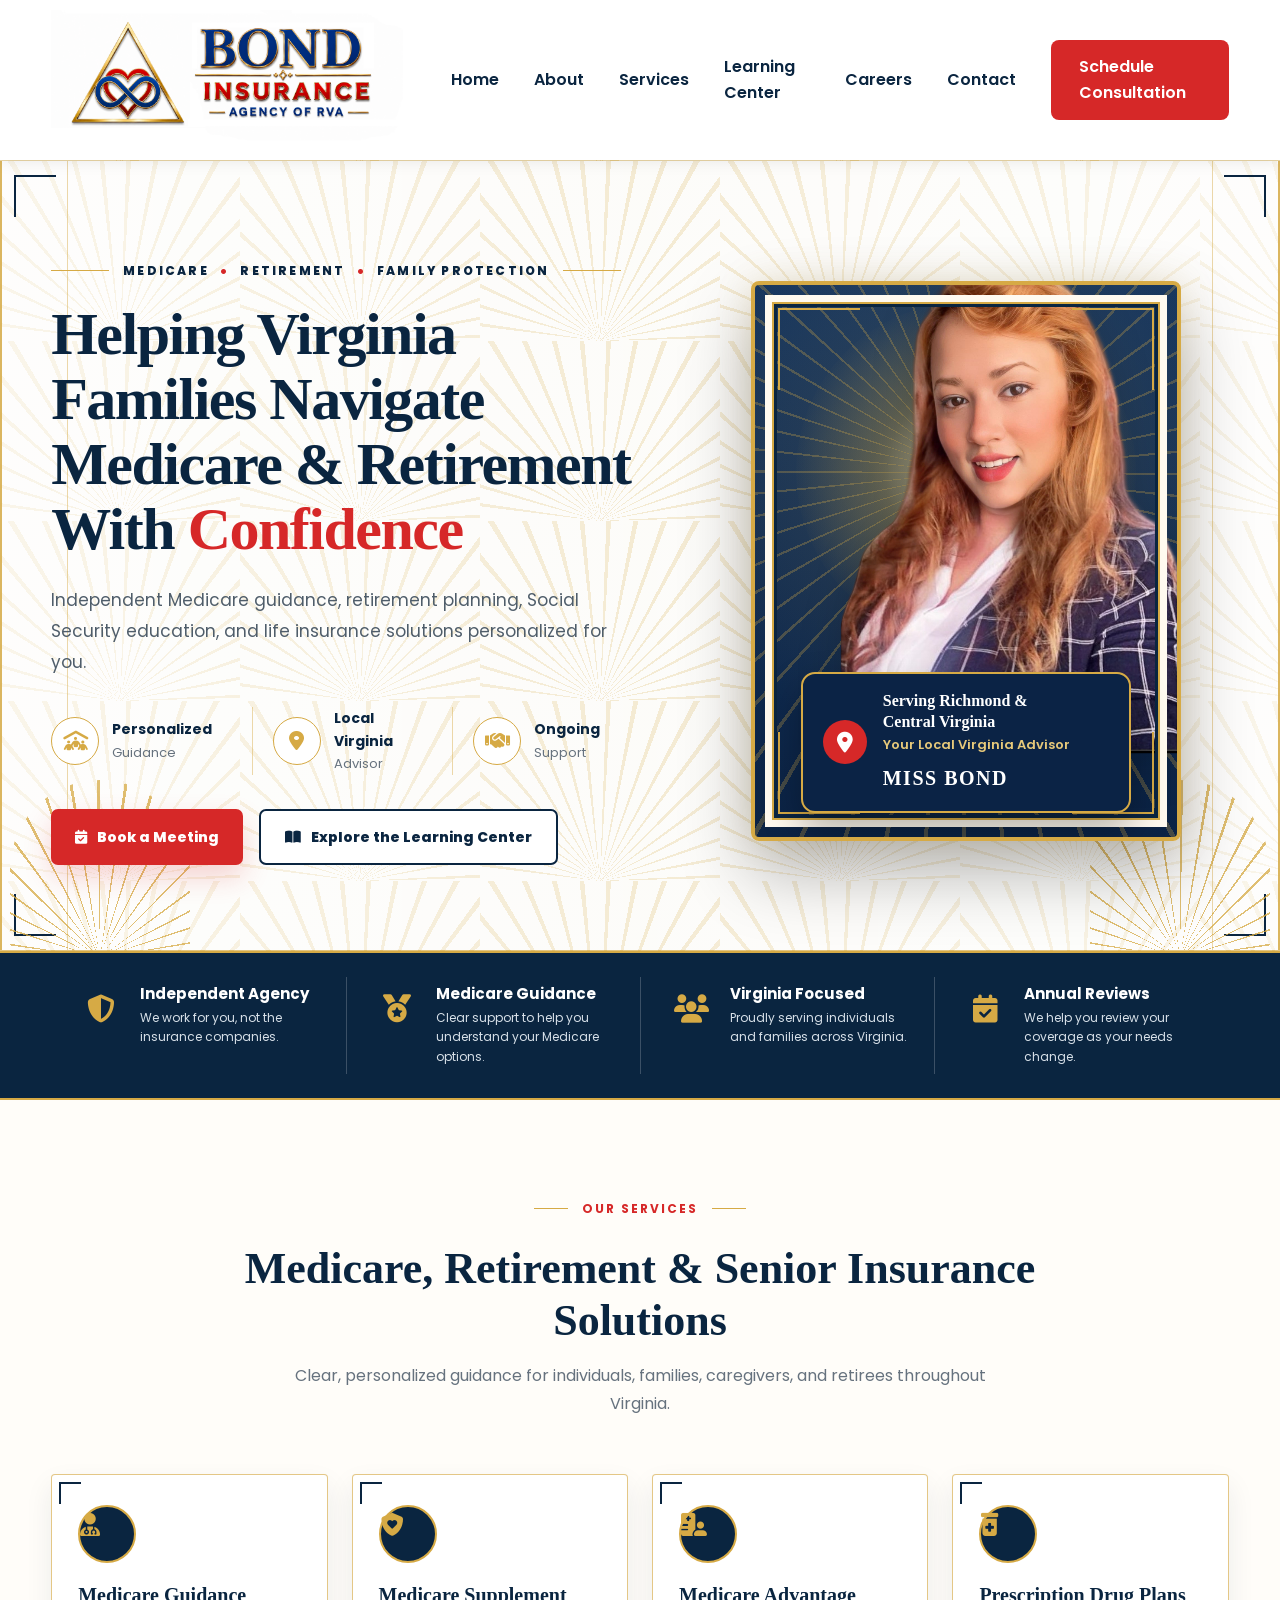
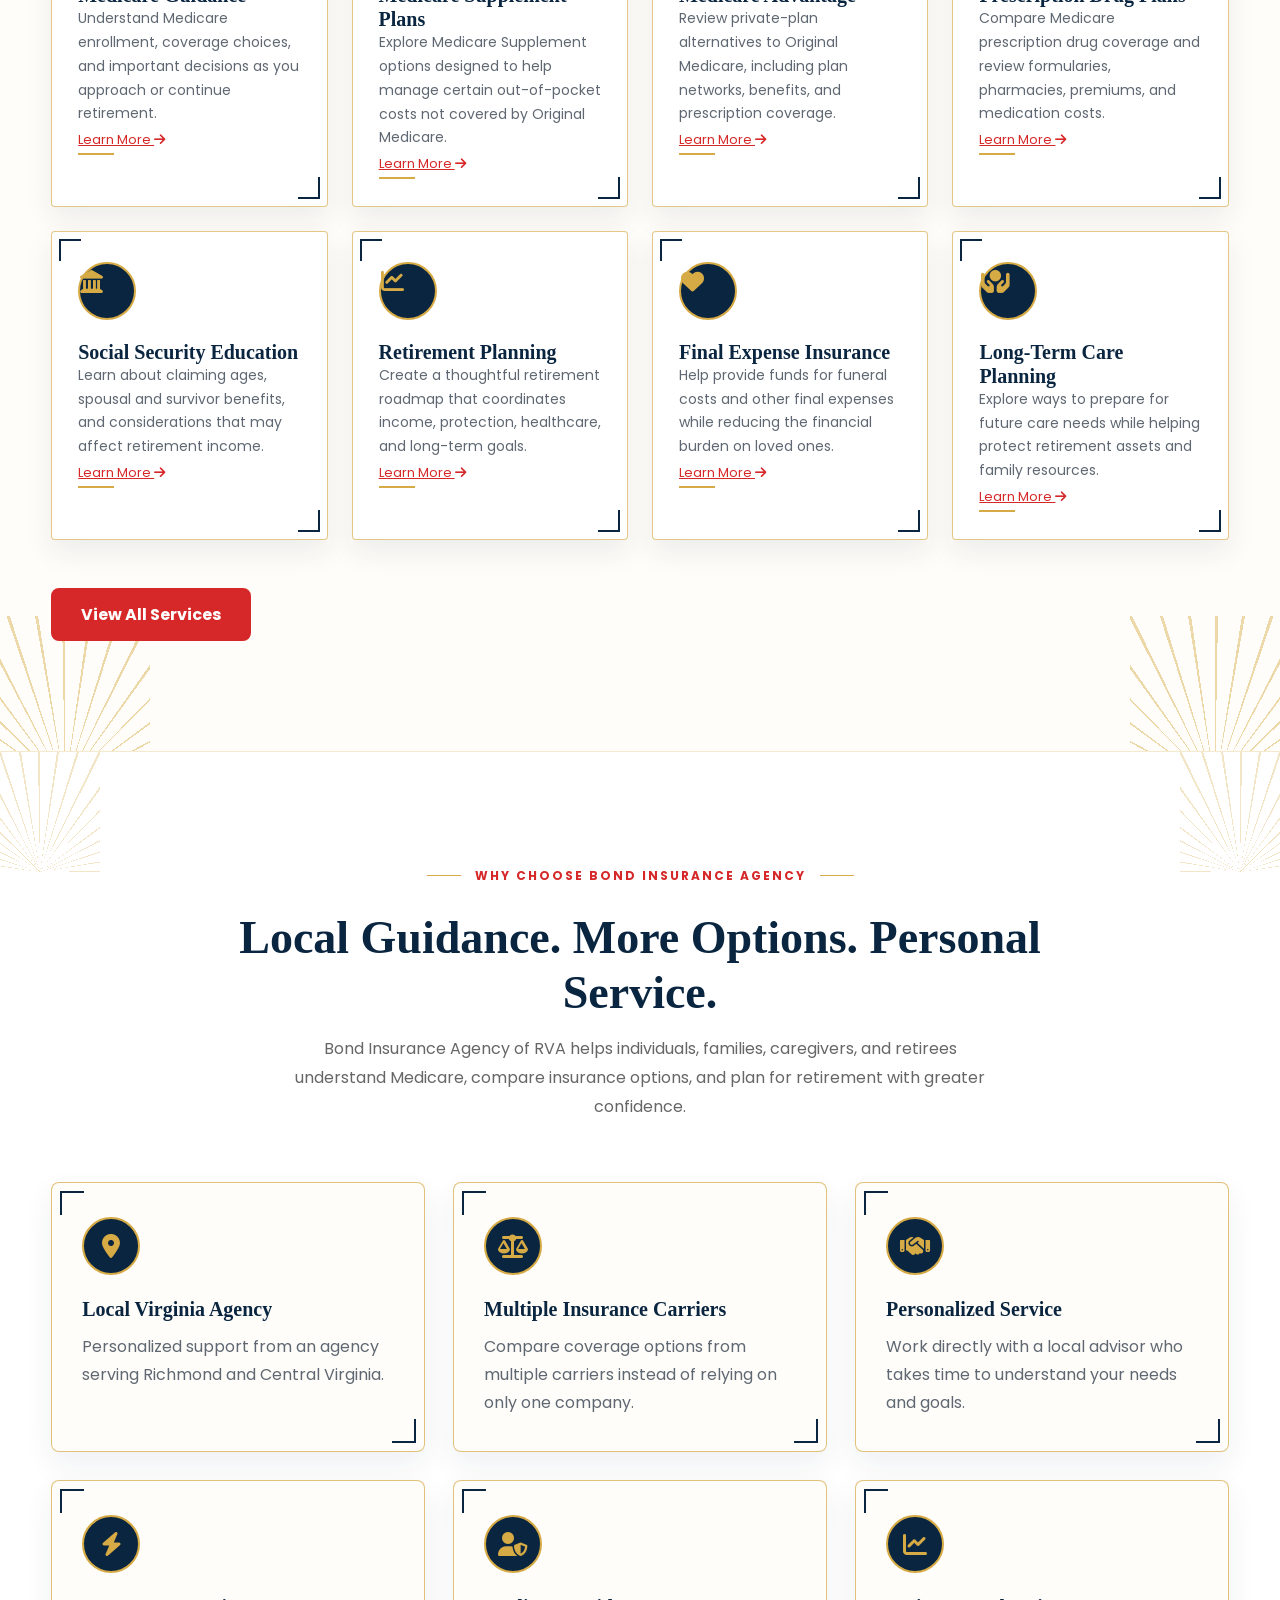
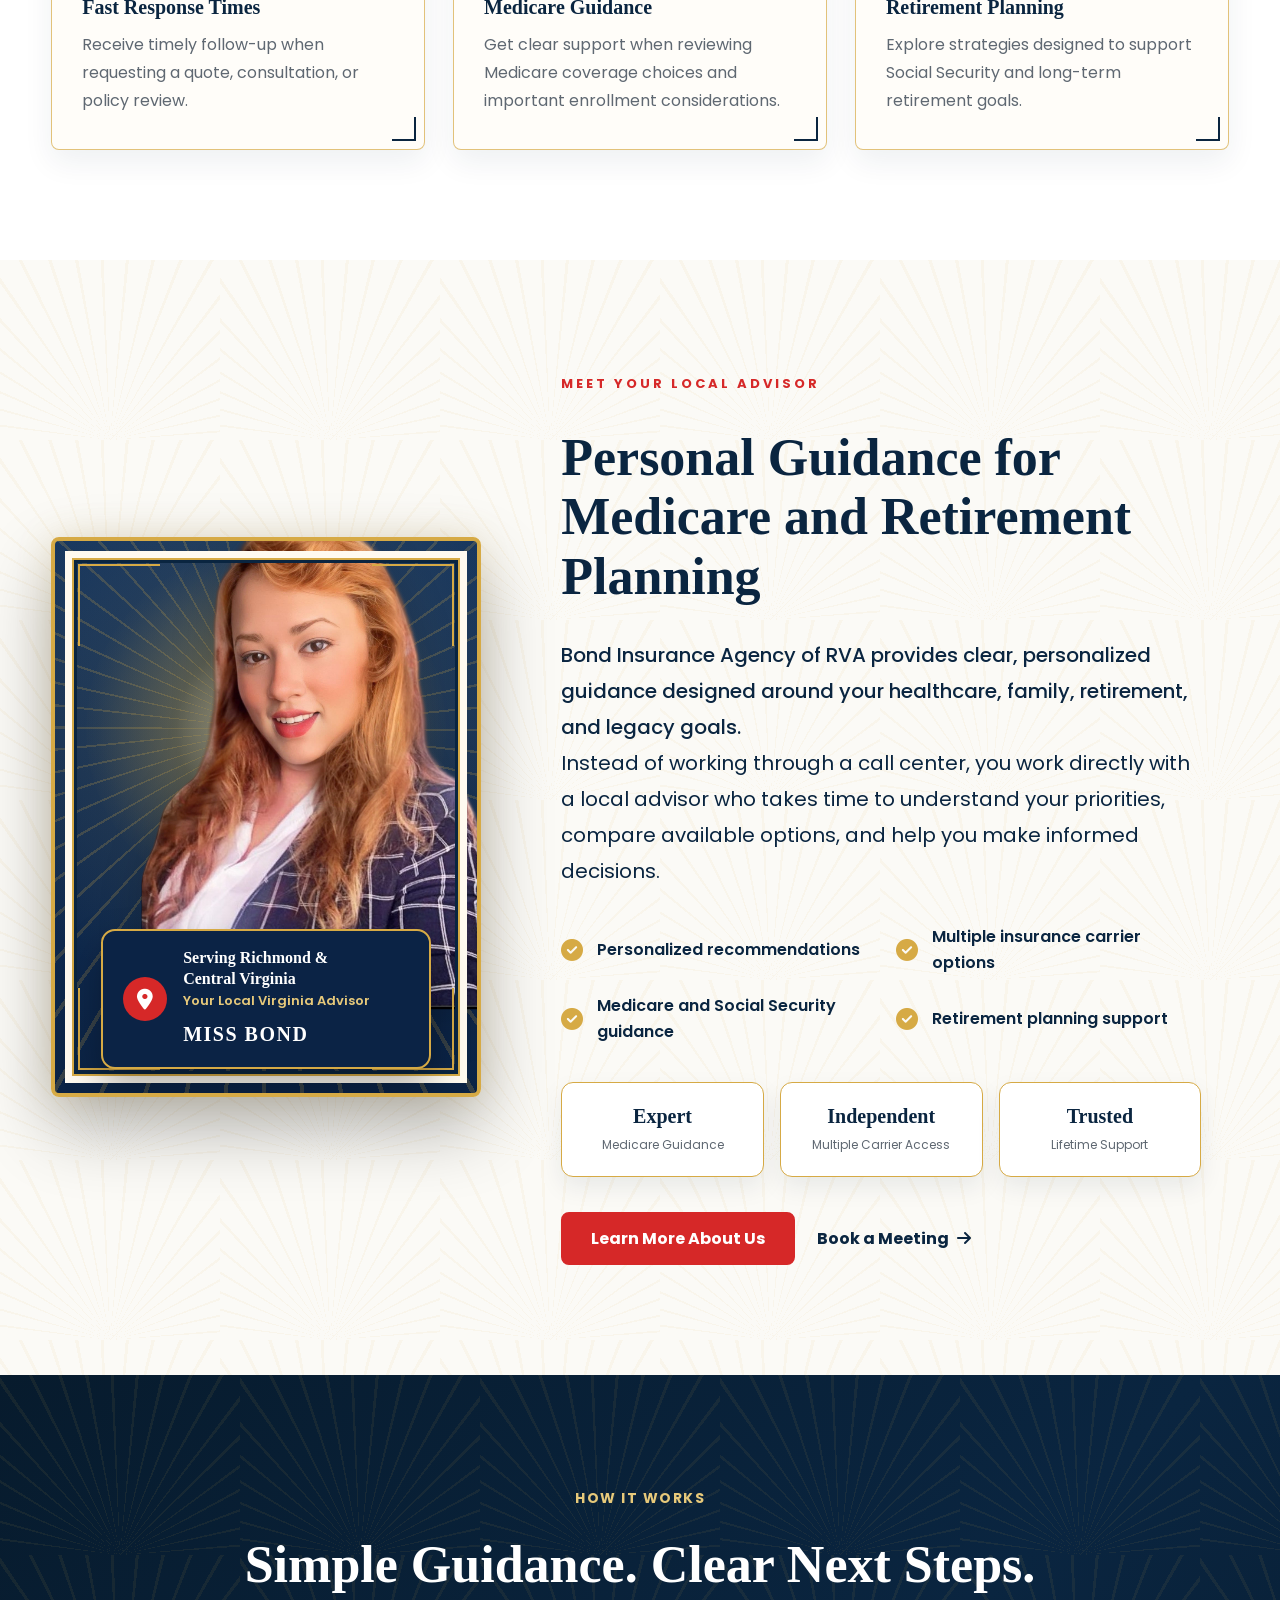
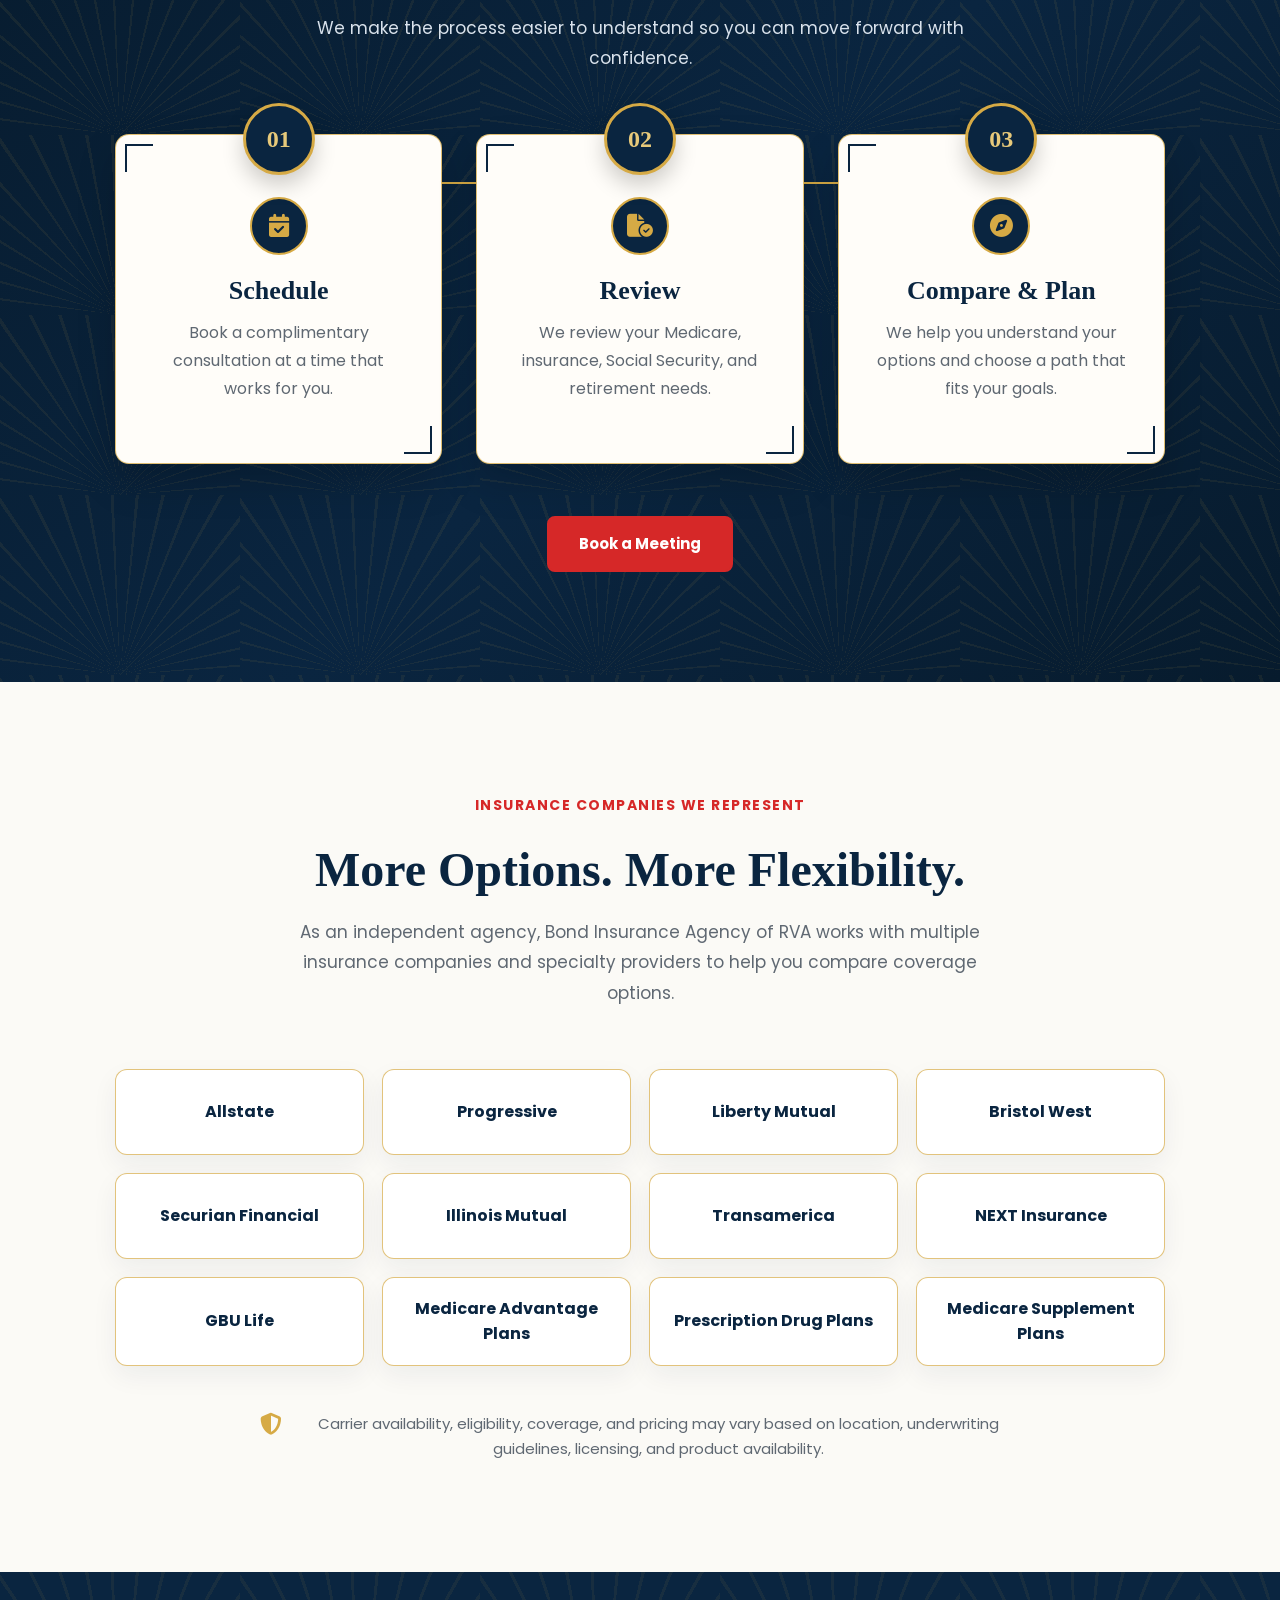
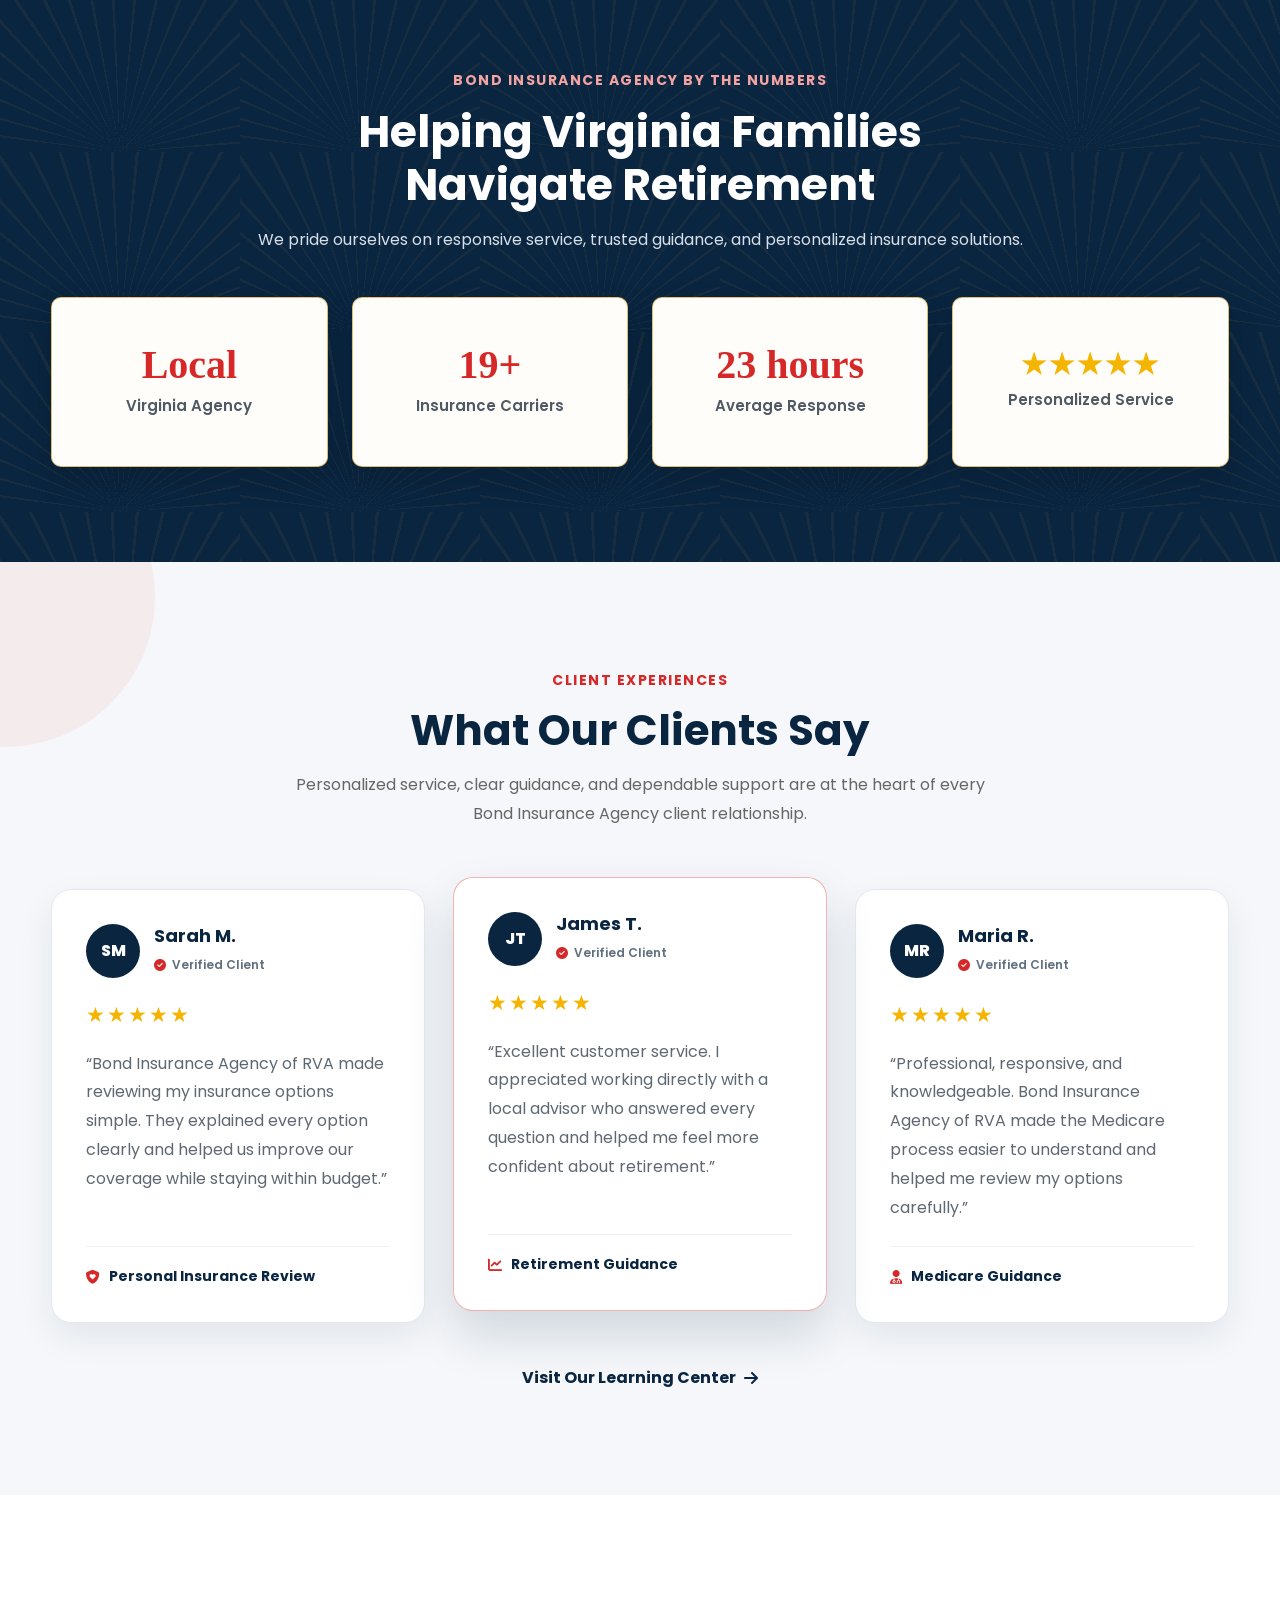
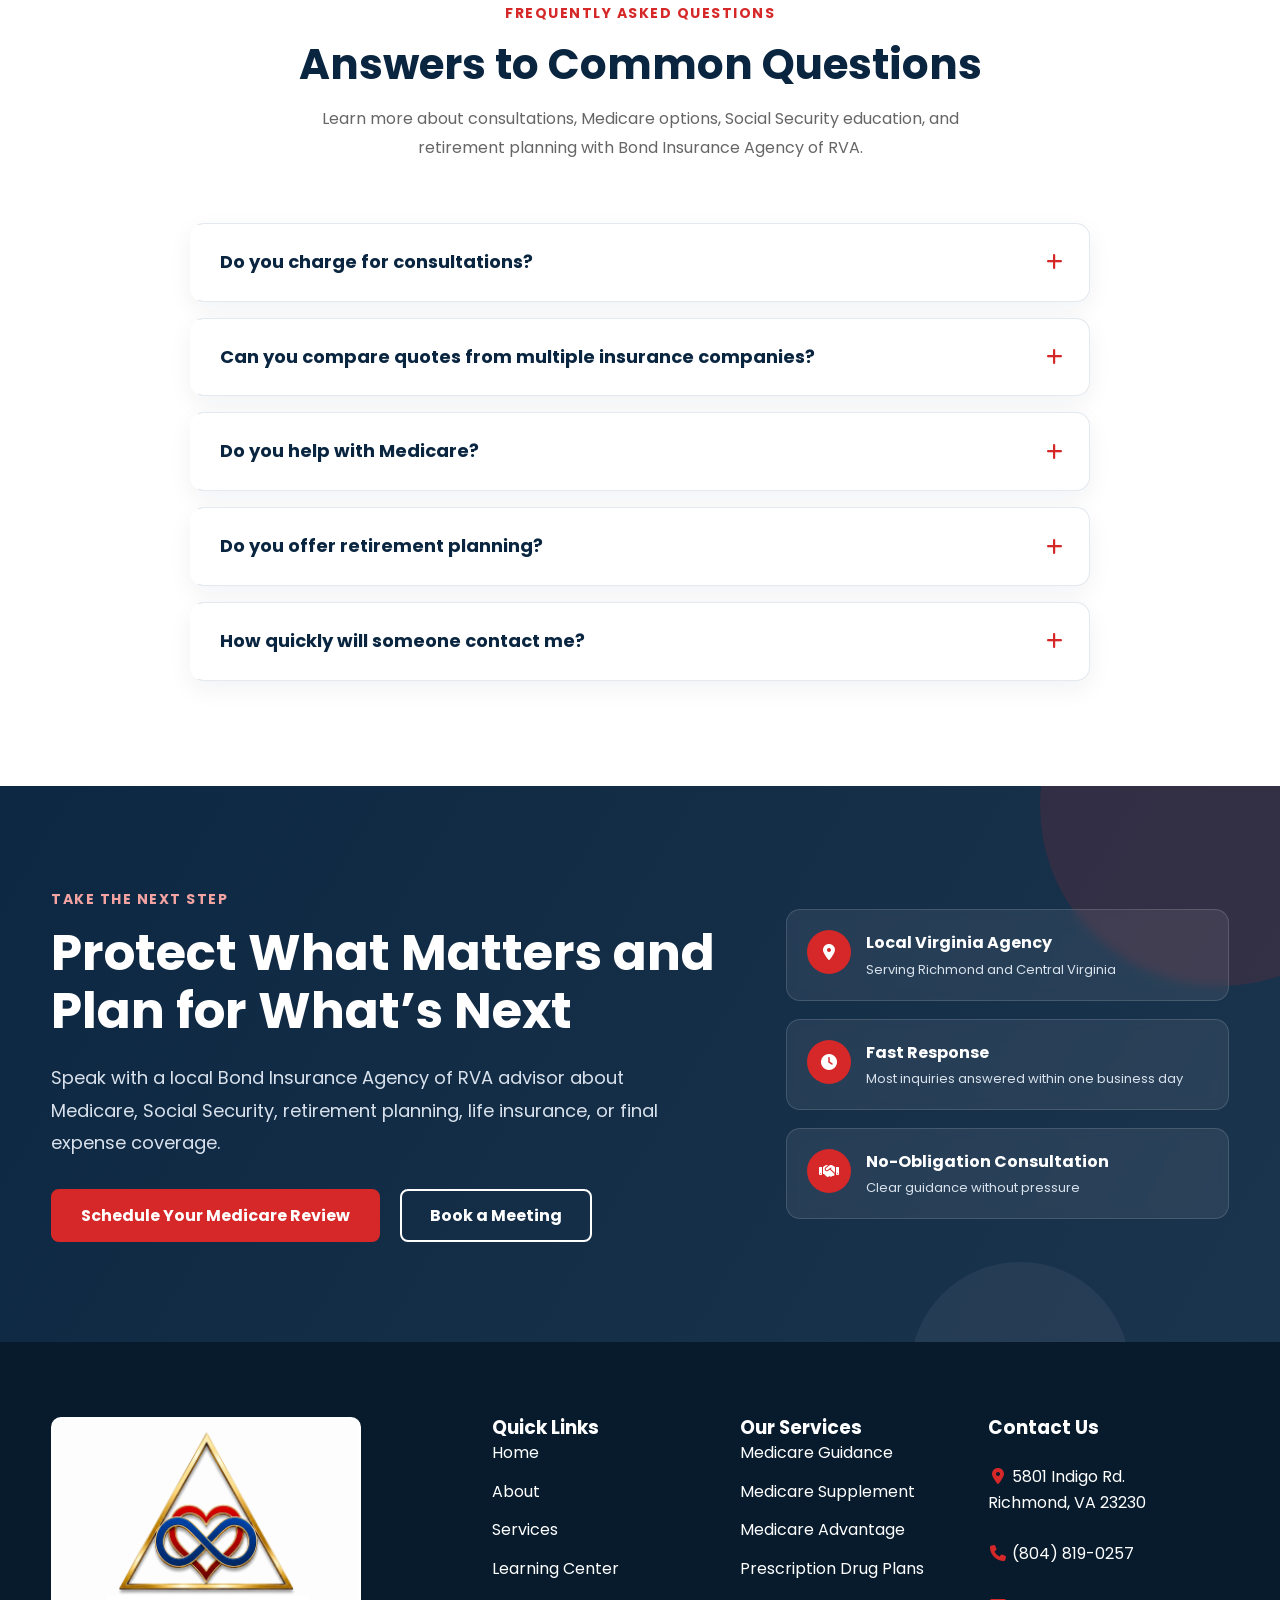
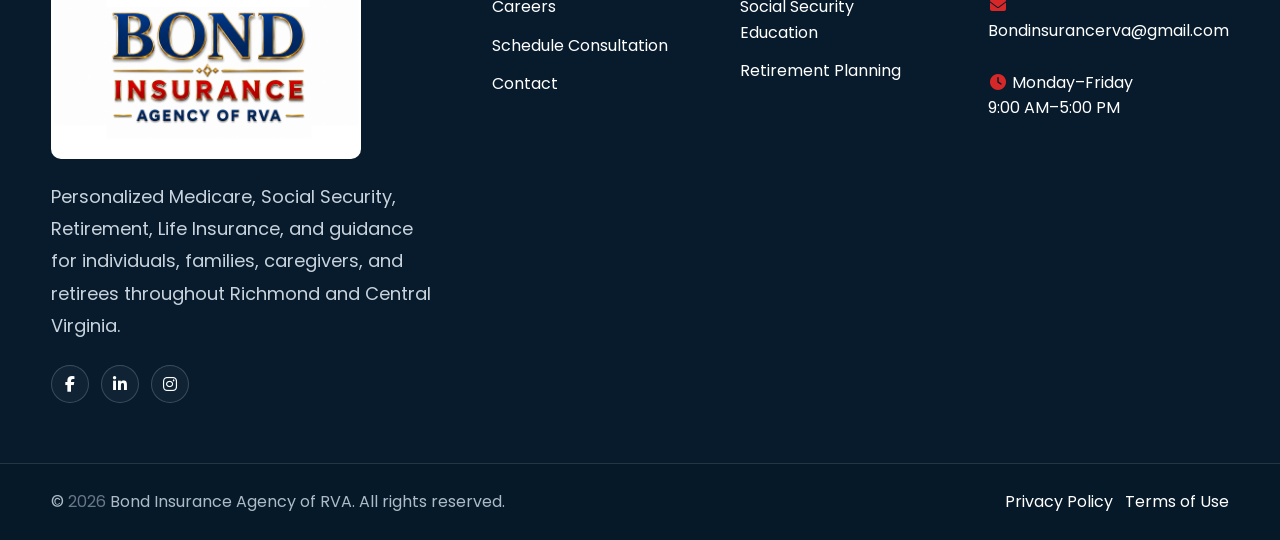
==== commit 60173ac5: "Update index.html" ====
--- a/index.html
+++ b/index.html
@@ -208,11 +208,11 @@
             <div class="bond-glow" aria-hidden="true"></div>
             <div class="bond-rays" aria-hidden="true"></div>
 
-            <img
-                src="images/agent.png"
-                alt="Bond Insurance Agency of RVA advisor"
-                class="hero-advisor"
-            >
+           <img
+    src="images/agent.png"
+    alt="Bond Insurance Agency of RVA Medicare and retirement advisor"
+    class="hero-advisor advisor-section-photo"
+>
 
             <div class="bond-location">
 
@@ -1576,4 +1576,4 @@
 </div>
 
 </body>
-</html>+</html>
--- a/css/style.css
+++ b/css/style.css
@@ -118,7 +118,7 @@
 h4,
 h5,
 h6{
-    color:var(--bond-navy);
+    color:var(--bond-white);
     line-height:1.2;
 }
 
@@ -258,4 +258,4 @@
         transition-duration:.01ms !important;
         scroll-behavior:auto !important;
     }
-}+}
--- a/css/portrait.css
+++ b/css/portrait.css
@@ -136,22 +136,20 @@
 
 .hero-advisor{
     position:absolute;
-    left:50%;
-    bottom:0;
-    z-index:5;
-
-    width:auto;
-    max-width:none;
-    height:100%;
-
-    transform:translateX(-50%);
+
+    left:56% !important;
+    right:auto !important;
+
+    top:auto !important;
+    bottom:40px !important;
+
+    width:auto !important;
+    max-width:none !important;
+    height:102% !important;
+
+    transform:translateX(-50%) !important;
 
     object-fit:contain;
-
-    filter:
-        drop-shadow(
-            0 12px 20px rgba(0,0,0,.18)
-        );
 }
 
 /* =====================================
@@ -228,21 +226,45 @@
 @media(max-width:650px){
 
     .bond-signature-frame{
+        position:relative;
+
         width:100%;
         max-width:390px;
         height:500px;
+
+        margin:0 auto;
+
+        overflow:hidden;
     }
 
     .hero-advisor{
-        height:102%;
+        position:absolute;
+
+        left:50% !important;
+        right:auto !important;
+
+        top:auto !important;
+        bottom:40px !important;
+
+        width:auto !important;
+        max-width:none !important;
+
+        height:102% !important;
+
+        transform:translateX(-50%) !important;
+
+        object-fit:contain;
     }
 
     .bond-location{
+        left:50%;
         bottom:18px;
 
         width:calc(100% - 46px);
 
         padding:15px 17px;
+
+        transform:translateX(-50%);
     }
 
     .bond-location strong{
@@ -252,6 +274,7 @@
     .bond-location span{
         font-size:12px;
     }
+
 }
 
 /* =====================================
@@ -275,3 +298,5 @@
     text-transform:uppercase;
 }
 
+}
+
--- a/css/footer.css
+++ b/css/footer.css
@@ -205,8 +205,15 @@
         text-align:center;
     }
 
+   /* Make footer section headings white */
+.site-footer h3,
+.site-footer h4,
+.footer-title {
+    color: #ffffff !important;
+}
+
     .site-footer .footer-bottom-content > div{
         justify-content:center;
         flex-wrap:wrap;
     }
-}+}
--- a/css/responsive.css
+++ b/css/responsive.css
@@ -295,6 +295,44 @@
 
 }
 
+/* =====================================
+   MOBILE HOME HERO
+===================================== */
+
+@media(max-width:700px){
+
+    .hero{
+        min-height:auto !important;
+        padding-bottom:100px !important;
+    }
+
+    .hero-grid{
+        display:grid !important;
+        grid-template-columns:1fr !important;
+        gap:40px !important;
+    }
+
+    .hero-content{
+        order:1;
+        width:100%;
+    }
+
+    .hero-visual{
+        order:2;
+        display:block !important;
+        width:100%;
+        max-width:340px;
+        margin:0 auto !important;
+    }
+
+    .hero-visual img{
+        display:block !important;
+        width:100% !important;
+        height:auto !important;
+        max-width:100%;
+    }
+
+}
 
 /* =====================================
    ACCESSIBILITY / REDUCED MOTION
@@ -305,4 +343,44 @@
     html{
         scroll-behavior:auto;
     }
-}+}
+/* =====================================
+   MOBILE ADVISOR PORTRAIT POSITION
+===================================== */
+
+@media(max-width:700px){
+
+    .advisor-grid{
+        grid-template-columns:1fr !important;
+        gap:35px !important;
+    }
+
+    .advisor-image-wrap{
+        width:100% !important;
+        max-width:340px;
+        margin:0 auto !important;
+    }
+
+    .advisor-signature-frame{
+        width:100%;
+        max-width:340px;
+        margin:0 auto;
+
+        overflow:hidden;
+    }
+
+    .hero-advisor{
+        display:block !important;
+
+        width:100% !important;
+        height:auto !important;
+
+        margin:0 auto !important;
+
+        object-fit:contain !important;
+        object-position:center top !important;
+
+        transform:none !important;
+    }
+
+}
